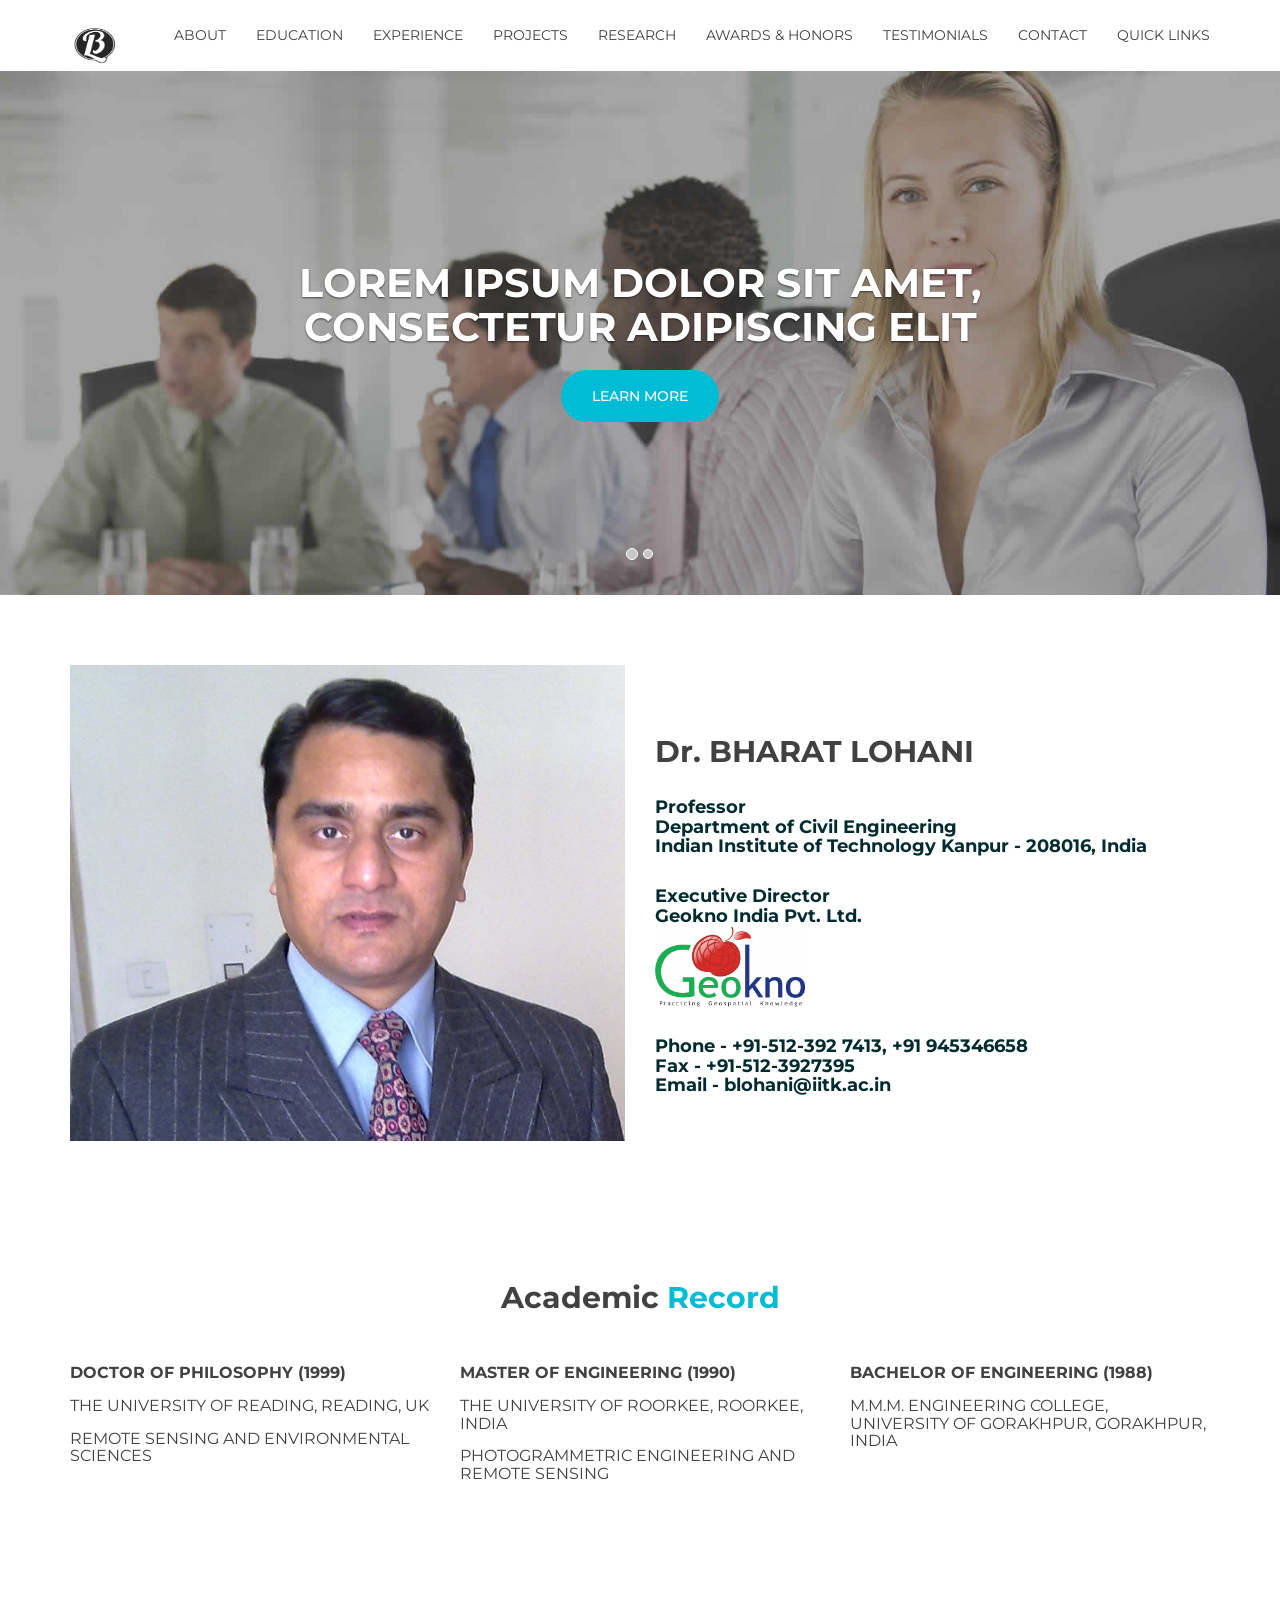
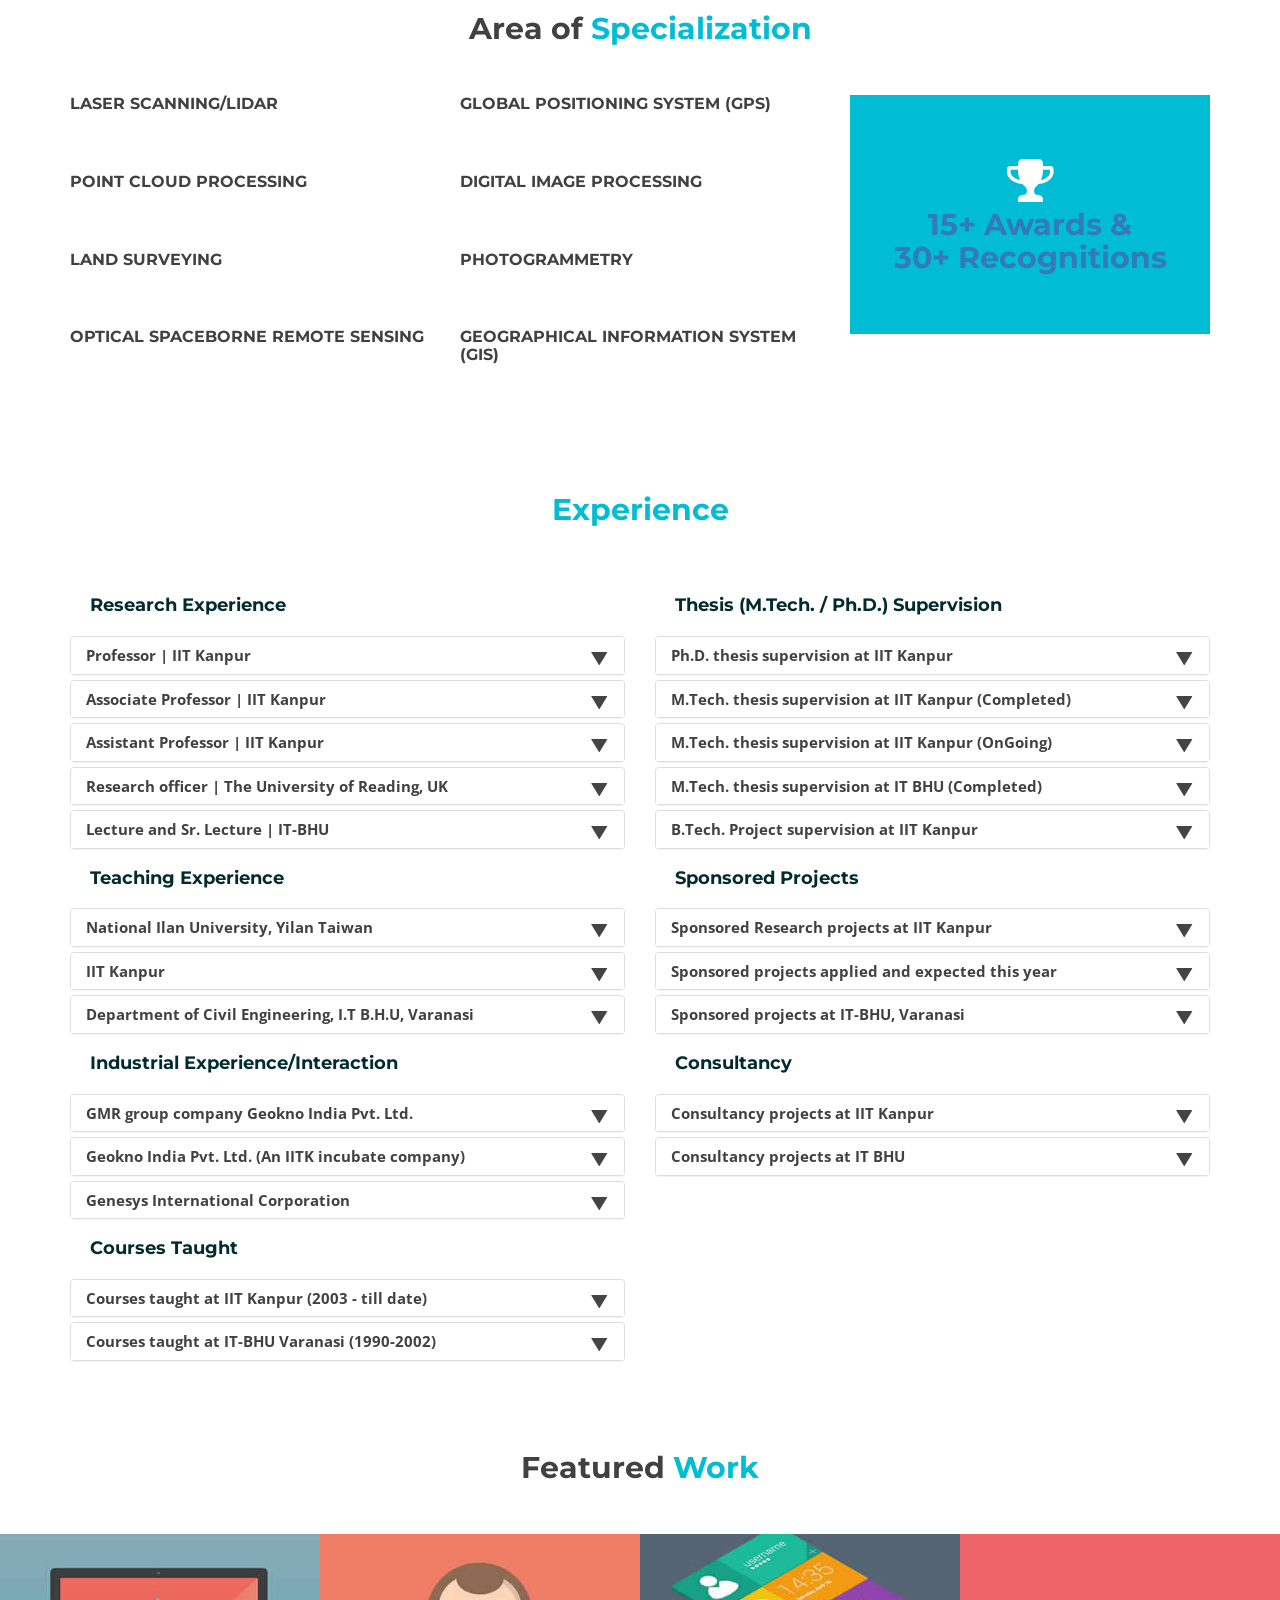
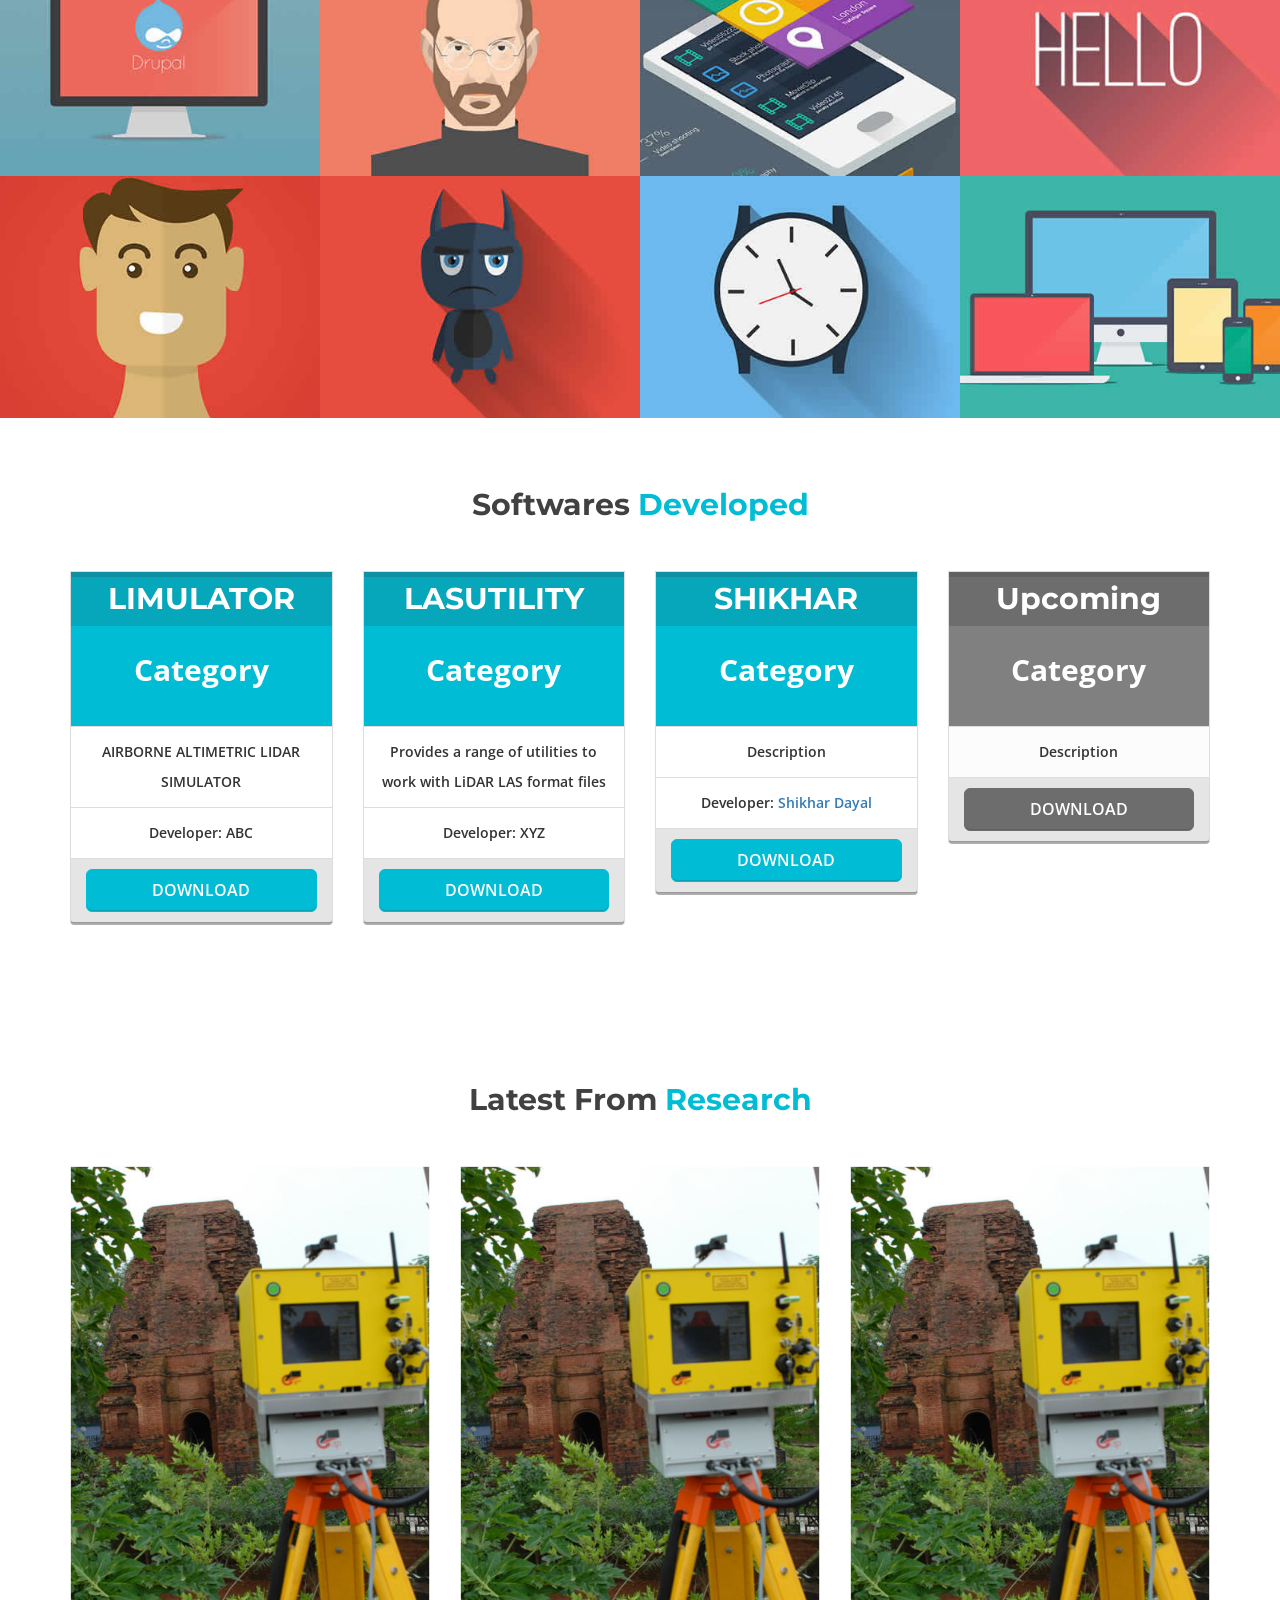
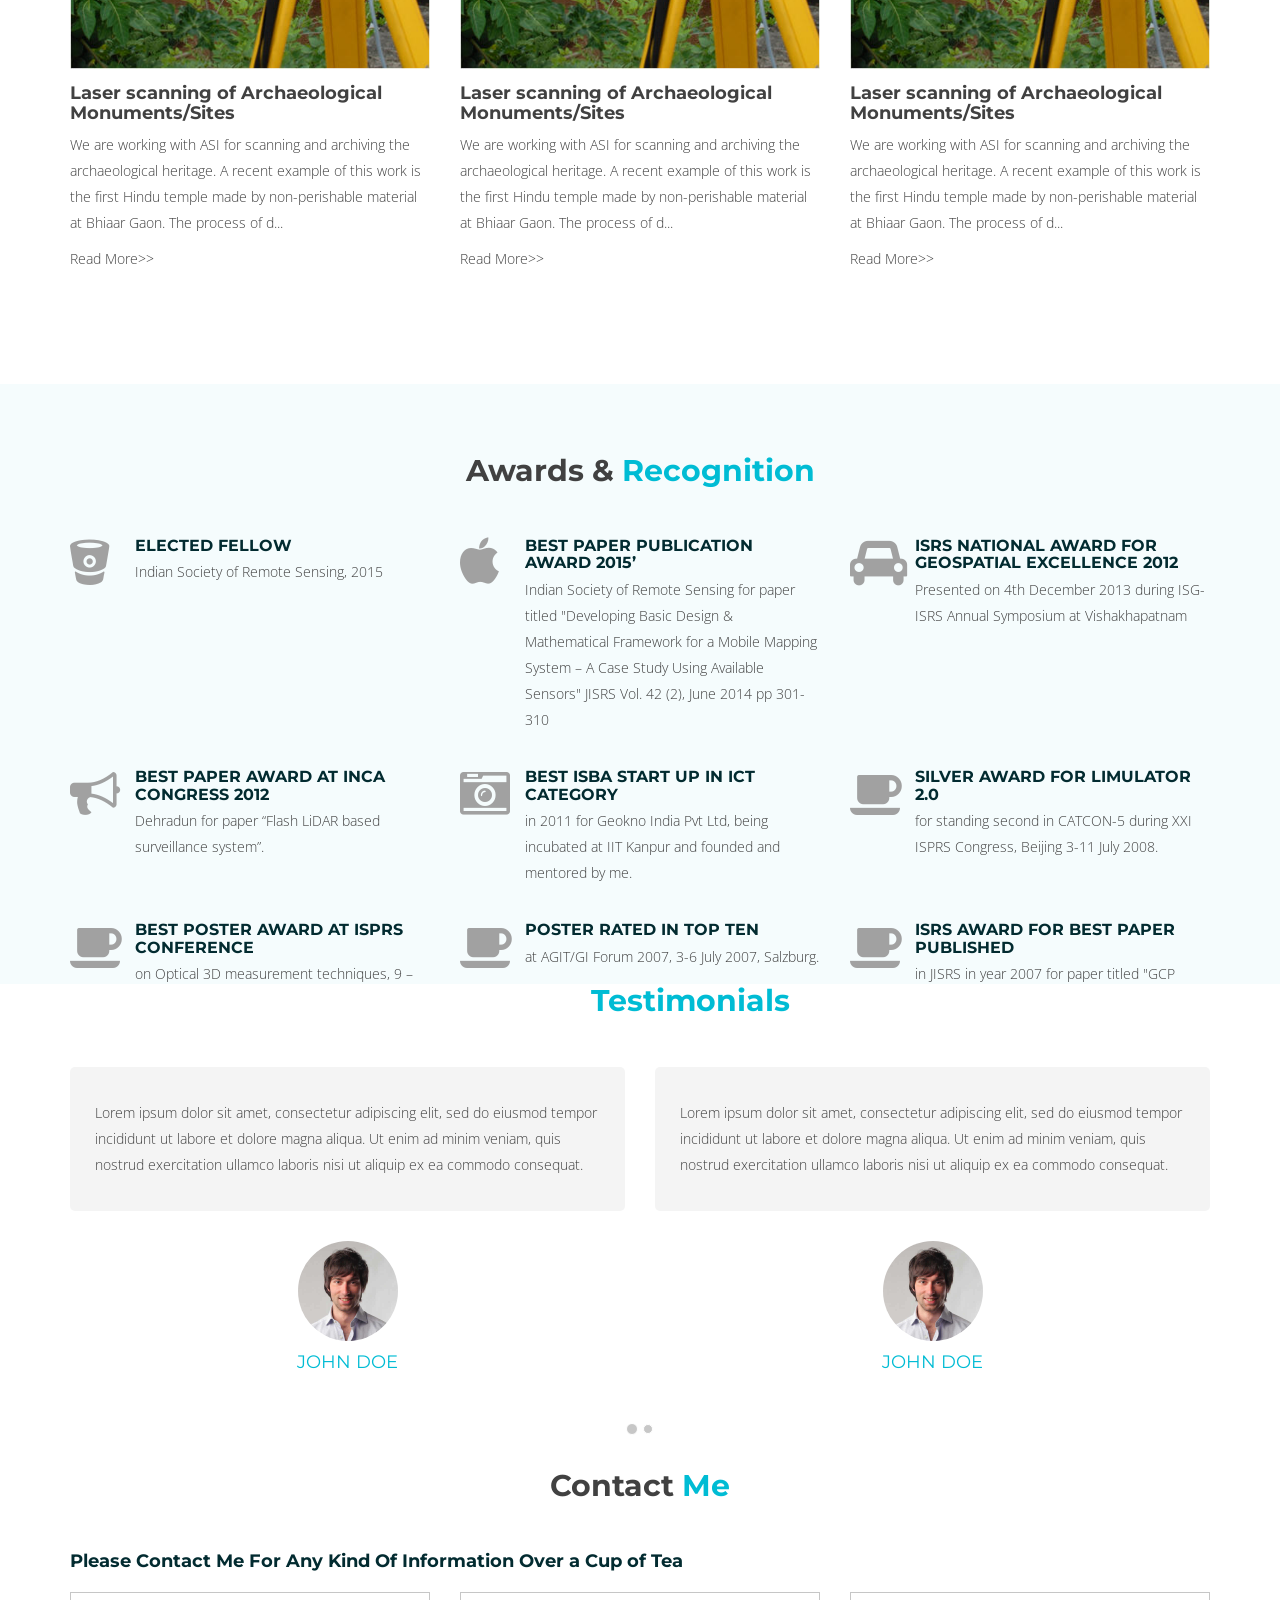
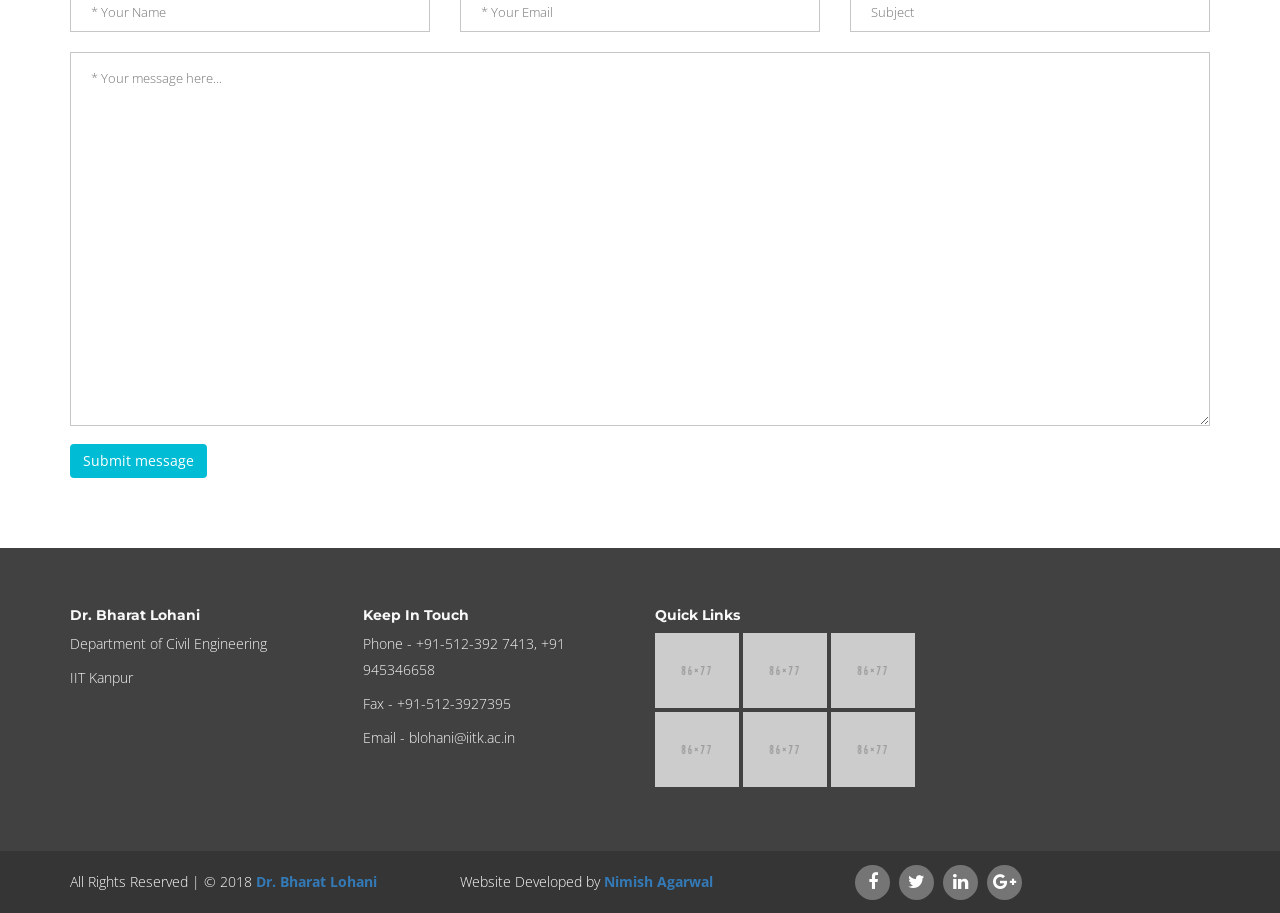
==== home.html @ 9eabd623 "changed to php app for entry purposes" ====
<!doctype html>
<html class="no-js" lang="">
    <head>
        <meta charset="utf-8">
        <meta http-equiv="x-ua-compatible" content="ie=edge">
        <title>Bharat Lohani</title>
        <meta name="description" content="">
        <meta name="viewport" content="width=device-width, initial-scale=1">

        <link rel="apple-touch-icon" href="apple-touch-icon.png">
        <!-- Place favicon.ico in the root directory -->
		
		<!-- Font -->
		<link href='https://fonts.googleapis.com/css?family=Open+Sans:400,300,300italic,400italic,600,700,600italic,700italic,800,800italic' rel='stylesheet' type='text/css'>
		<link href='https://fonts.googleapis.com/css?family=Montserrat:400,700' rel='stylesheet' type='text/css'>
		<!-- Font -->
		
		
        <link rel="stylesheet" href="css/normalize.css">
        <link rel="stylesheet" href="css/main.css">
        <link rel="stylesheet" href="css/font-awesome.min.css">
        <link rel="stylesheet" href="css/animate.css">
        <link rel="stylesheet" href="css/bootstrap.min.css">
        <link rel="stylesheet" href="css/style.css">
        <link rel="stylesheet" href="css/responsive.css">
        <script src="js/vendor/modernizr-2.8.3.min.js"></script>
		
		
    </head>
    <body>
        <!--[if lt IE 8]>
            <p class="browserupgrade">You are using an <strong>outdated</strong> browser. Please <a href="http://browsehappy.com/">upgrade your browser</a> to improve your experience.</p>
        <![endif]-->
		
		<!-- Header Start -->
		<header id="home">
			
			<!-- Main Menu Start -->
			<div class="main-menu">
				<div class="navbar-wrapper">
					<div class="navbar navbar-inverse navbar-fixed-top" role="navigation">
						<div class="container">
							<div class="navbar-header">
								<button type="button" class="navbar-toggle" data-toggle="collapse" data-target=".navbar-collapse">
									<span class="sr-only">Toggle Navigation</span>
									<span class="icon-bar"></span>
									<span class="icon-bar"></span>
									<span class="icon-bar"></span>
								</button>
								<a href="#home" class="navbar-brand"><img src="img/photo.png" alt="Logo" style="width: 50px; height: 50px; padding-bottom: 10px;"/></a>	
							</div>
							
							<div class="navbar-collapse collapse">
								<ul class="nav navbar-nav navbar-right">
									<!-- <li><a href="#home">Home</a></li> -->
									<li><a href="#about">About</a></li>
									<li><a href="#education">Education</a></li>
									<li><a href="#experience">Experience</a></li>
									<li><a href="#project">Projects</a></li>
									<li><a href="#research">Research</a></li>
									<li><a href="#features">Awards & Honors</a></li>
									<li><a href="#testimonials">Testimonials</a></li>
									<li><a href="#contact">Contact</a></li>
									<li><a href="#links">Quick Links</a></li>
								</ul>
							</div>
							
						</div>
					</div>
				</div>
			</div>
			<!-- Main Menu End -->
			
			<!-- GENERALISED SLIDER CODE -->
			<!-- Sider Start -->
			<!-- <div class="slider">
				<div id="fawesome-carousel" class="carousel slide" data-ride="carousel">
					<ol class="carousel-indicators indicatior2">
						<li data-target="#fawesome-carousel" data-slide-to="0" class="active"></li>
						<li data-target="#fawesome-carousel" data-slide-to="1"></li>
					</ol>
					
					<div class="carousel-inner" role="listbox">

						<div class="item active">
							
						</div>	

						<div class="item">
							
						</div>	

					</div>
				</div>
			</div> -->
			<!-- Sider End -->

			<!-- Sider Start -->
			<div class="slider">
				<div id="fawesome-carousel" class="carousel slide" data-ride="carousel">
					<ol class="carousel-indicators indicatior2">
						<li data-target="#fawesome-carousel" data-slide-to="0" class="active"></li>
						<li data-target="#fawesome-carousel" data-slide-to="1"></li>
					</ol>
				 
					<div class="carousel-inner" role="listbox">
						<div class="item active">
							<img src="img/slider1.jpg" alt="Sider Big Image">
							<div class="carousel-caption">
								<h1 class="wow fadeInLeft">Lorem ipsum dolor sit amet, consectetur adipiscing elit</h1>
								<div class="slider-btn wow fadeIn">
									<a href="#" class="btn btn-learn">Learn More</a>
								</div>
							</div>
						</div>
						<div class="item">
							<img src="img/slider2.jpg" alt="Sider Big Image">
							<div class="carousel-caption">
								<h1 class="wow fadeInLeft">Lorem ipsum dolor sit amet, consectetur adipiscing elit</h1>
								<div class="slider-btn wow fadeIn">
									<a href="#" class="btn btn-learn">Learn More</a>
								</div>
							</div>
						</div>
					</div>
				</div>
			</div>
			<!-- Sider End -->
		</header>
		<!-- Header End -->
		
		
		<!-- About Section -->
		<section id="about" class="site-padding">
			<div class="container">
				<div class="row">
					<div class="col-sm-6">
						<div class="about-image wow fadeInLeft">
							<img src="img/blohani.jpg" alt="About Image" />
						</div>
					</div>
					<div class="col-sm-6">
						<div class="about-text wow fadeInRight">
							<h3>Dr. BHARAT LOHANI</h3>
							<br>
							<h4>Professor</h4>
							<h4>Department of Civil Engineering</h4> 
							<h4>Indian Institute of Technology Kanpur - 208016, India</h4>
							<br>
							<h4>Executive Director</h4>
							<h4>Geokno India Pvt. Ltd.</h4>
							<a href="http://www.geokno.com/" target="_blank">
								<img src="img/geokno.png" width="150px" height="80px">
							</a>
							<br><br>
							<h4>Phone - +91-512-392 7413, +91 945346658</h4>
							<h4>Fax - +91-512-3927395</h4>
							<h4>Email - blohani@iitk.ac.in</h4>
						</div>
					</div>
				</div>
			</div>
		</section>
		<!-- About Section -->
		
		<!-- EDUCATION SECTION -->
			<!-- Academic Education -->
			<section id="education" class="protfolio-padding">
				<div class="container">
					<div class="row">
						<div class="col-sm-12">
							<div class="title">
								<h3> Academic <span> Record </span></h3>
							</div>
						</div>
					</div>
				</div>
				
				<div class="container">
					<div class="row">
						<div class="col-sm-4">
							<div class="progress-bar-custom wow fadeInLeft">
								<h5><strong>Doctor of Philosophy (1999)</strong></h5>
								<h5>The University of Reading, Reading, UK</h5>
								<h5>Remote Sensing and Environmental Sciences</h5>
							</div>
						</div>

						<div class="col-sm-4">	
							<div class="progress-bar-custom wow fadeInLeft">
								<h5><strong>Master of Engineering (1990)</strong></h5>
								<h5>The University of Roorkee, Roorkee, India</h5>
								<h5>Photogrammetric Engineering and Remote Sensing</h5>
							</div>
						</div>

						<div class="col-sm-4">	
							<div class="progress-bar-custom wow fadeInLeft">
									<h5><strong>Bachelor of Engineering (1988)</strong></h5>
									<h5>M.M.M. Engineering College, University of Gorakhpur, Gorakhpur, India</h5>
							</div>
							
						</div>
						
					</div>
				</div>
				

			</section>

			<!-- Area of Specialisation -->
			<section id="" class="site-padding">
			
				<div class="container">
					<div class="row">
						<div class="col-sm-12">
							<div class="title">
								<h3>Area of <span>Specialization</span></h3>
							</div>
						</div>
					</div>
				</div>
				
				<div class="container">
					<div class="row">
						<div class="col-sm-4">
							<div class="progress-bar-custom wow fadeInLeft">
								<h5><strong>Laser Scanning/LiDAR</strong></h5>
							</div>
							
							<div class="progress-bar-custom wow fadeInLeft">
								<h5><strong>Point cloud processing</strong></h5>
							</div>

							<div class="progress-bar-custom wow fadeInLeft">
								<h5><strong>Land Surveying</strong></h5>
							</div>

							<div class="progress-bar-custom wow fadeInLeft">
								<h5><strong>Optical spaceborne Remote Sensing</strong></h5>
							</div>
							
						</div>
						
						<div class="col-sm-4">
							
							<div class="progress-bar-custom wow fadeInLeft">
								<h5><strong>Global Positioning System (GPS)</strong></h5>
							</div>
							
							<div class="progress-bar-custom wow fadeInLeft">
								<h5><strong>Digital Image Processing</strong></h5>
							</div>

							<div class="progress-bar-custom wow fadeInLeft">
								<h5><strong>Photogrammetry</strong></h5>
							</div>

							<div class="progress-bar-custom wow fadeInLeft">
								<h5><strong>Geographical Information System (GIS)</strong></h5>
							</div>
							
						</div>
						
						<div class="col-sm-4">
							<div class="award-win wow fadeInRight">
								<a href="#features">
									<div class="trophy">
										<i class="fa fa-trophy"></i>
									</div>
									<h3>15+ Awards &<br/>30+ Recognitions</h3>
								</a>
							</div>
						</div>
					</div>
				</div>
			</section>
		<!-- EDUCATION SECTION -->

		<!--EXPERIENCE-->
		<section id="experience">

			<div class="container">
				<div class="row">
					<div class="col-sm-12">
						<div class="title">
							<h3><span>Experience</span></h3>
						</div>
					</div>
				</div>
			</div>
			
			
			<div class="container">
				<div class="row">
					<div class="col-md-6">
						<div class="panel-group" id="accordion">
							<div class="faqHeader"><h4>Research Experience</h4></div>
							
							<div class="panel panel-default">
								<div class="panel-heading">
									<h4 class="panel-title">
										<a class="accordion-toggle collapsed" data-toggle="collapse" data-parent="#accordion" href="#collapseOne">
											<strong>Professor | IIT Kanpur</strong></strong>
										</a>
									</h4>
								</div>
								<div id="collapseOne" class="panel-collapse collapse">
									<div class="panel-body">
										<strong>Research Areas:-</strong><br>
										- 3D laser imaging and LCS measurement<br>
										- Technology for motion correction and error analysis in laser scanning<br>
										- Propagation modelling using high resolution LiDAR data (flood, sound, GPS signal)<br>
										- As built mapping using terrestrial laser scanning of complex structures<br>
										- Development of LiDAR simulator-airborne and spaceborne<br>
										- GIS for optimized land consolidation<br>
										- Landmark based next level of navigation under GIS environment 
									</div>
								</div>
							</div>
							
							<div class="panel panel-default">
								<div class="panel-heading">
									<h4 class="panel-title">
										<a class="accordion-toggle collapsed" data-toggle="collapse" data-parent="#accordion" href="#collapseTen">
											<strong>Associate Professor | IIT Kanpur</strong>
										</a>
									</h4>
								</div>
								<div id="collapseTen" class="panel-collapse collapse">
									<div class="panel-body">
											<strong>Research Areas:-</strong><br>
											- 3D laser imaging and LCS measurement<br>
											- Technology for motion correction and error analysis in laser scanning<br>
											- Propagation modelling using high resolution LiDAR data (flood, sound, GPS signal)<br>
											- As built mapping using terrestrial laser scanning of complex structures<br>
											- Development of LiDAR simulator-airborne and spaceborne<br>
											- GIS for optimized land consolidation<br>
											- Landmark based next level of navigation under GIS environment 
									</div>
								</div>
							</div>
							

							<div class="panel panel-default">
								<div class="panel-heading">
									<h4 class="panel-title">
										<a class="accordion-toggle collapsed" data-toggle="collapse" data-parent="#accordion" href="#collapseEleven">
											<strong>Assistant Professor | IIT Kanpur</strong>
										</a>
									</h4>
								</div>
								<div id="collapseEleven" class="panel-collapse collapse">
									<div class="panel-body">
											<strong>Research Areas</strong>
											- Information (buildings / tidal channels) extraction from airborne altimetric LiDAR data<br>
											- Development of an airborne altimetric LiDAR simulator<br>
											- Development of return waveform and point cloud simulators for LLRI instrument onboard Chandrayan-1 <br>
											- Virtual visualisation of terrain using LiDAR and photographic data<br>
											- Propagation modelling using high resolution LiDAR data (sound and flood)<br>
											- Prediction of accuracy obtainable by GPS in urban environment for LBS applications
									</div>
								</div>
							</div>

							<div class="panel panel-default">
								<div class="panel-heading">
									<h4 class="panel-title">
										<a class="accordion-toggle collapsed" data-toggle="collapse" data-parent="#accordion" href="#collapseTwelve">
											<strong>Research officer | The University of Reading, UK</strong>
										</a>
									</h4>
								</div>
								<div id="collapseTwelve" class="panel-collapse collapse">
									<div class="panel-body">
										Worked on CORILA project which included development of a colour edge detector and further planning of the CORILA project.
									</div>
								</div>
							</div>

							<div class="panel panel-default">
								<div class="panel-heading">
									<h4 class="panel-title">
										<a class="accordion-toggle collapsed" data-toggle="collapse" data-parent="#accordion" href="#collapseEleven">
											<strong>Lecture and Sr. Lecture | IT-BHU</strong>
										</a>
									</h4>
								</div>
								<div id="collapseEleven" class="panel-collapse collapse">
									<div class="panel-body">
											<strong>Research Area</strong>
											DEM and Image Processing 
									</div>
								</div>
							</div>


							<div class="faqHeader"><h4>Teaching Experience</h4></div>
							
							<div class="panel panel-default">
								<div class="panel-heading">
									<h4 class="panel-title">
										<a class="accordion-toggle collapsed" data-toggle="collapse" data-parent="#accordion" href="#collapseTwo">
											<strong>National Ilan University, Yilan Taiwan</strong>
										</a>
									</h4>
								</div>
								<div id="collapseTwo" class="panel-collapse collapse">
									<div class="panel-body">
										<strong>Teaching Area</strong><br>
										- Surveying<br>
										- LiDAR Technology<br>
										- Photogrammetry<br>
										- Remote Sensing<br>
										- Thesis writing and presentation 
									</div>
								</div>
							</div>
							<div class="panel panel-default">
								<div class="panel-heading">
									<h4 class="panel-title">
										<a class="accordion-toggle collapsed" data-toggle="collapse" data-parent="#accordion" href="#collapseThree">
											<strong>IIT Kanpur</strong>
										</a>
									</h4>
								</div>
								<div id="collapseThree" class="panel-collapse collapse">
									<div class="panel-body">
											<strong>Teaching Area</strong><br>
											- Surveying, <br>
											- Remote Sensing,<br> 
											- LiDAR/ laser scanning<br>
											- Point cloud processing techniques, <br>
											- GIS, <br>
											- Image Processing, <br>
											- Computational methods,<br>  
											- Engineering Graphics, <br>
											- Laser Technology 											
									</div>
								</div>
							</div>
							<div class="panel panel-default">
								<div class="panel-heading">
									<h4 class="panel-title">
										<a class="accordion-toggle collapsed" data-toggle="collapse" data-parent="#accordion" href="#collapseFive">
											<strong>Department of Civil Engineering, I.T B.H.U, Varanasi</strong>
										</a>
									</h4>
								</div>
								<div id="collapseFive" class="panel-collapse collapse">
									<div class="panel-body">
											<strong>Teaching Area</strong><br>
											- Surveying, <br>
											- Photogrammetry,<br> 
											- Remote Sensing, <br>
											- GIS, <br>
											- GPS, <br>
											- other Civil Engineering Subjects											
										<br />
									</div>
								</div>
							</div>

							<div class="faqHeader"><h4>Industrial Experience/Interaction</h4></div>
							
							<div class="panel panel-default">
								<div class="panel-heading">
									<h4 class="panel-title">
										<a class="accordion-toggle collapsed" data-toggle="collapse" data-parent="#accordion" href="#collapsedSix">
											<strong>GMR group company Geokno India Pvt. Ltd. </strong>
										</a>
									</h4>
								</div>
								<div id="collapsedSix" class="panel-collapse collapse">
									<div class="panel-body">
										<strong>Director</strong><br>
										Attending Board meetings and providing vision for further growth of company. 
									</div>
								</div>
							</div>
							<div class="panel panel-default">
								<div class="panel-heading">
									<h4 class="panel-title">
										<a class="accordion-toggle collapsed" data-toggle="collapse" data-parent="#accordion" href="#collapsedSeven">
											<strong>Geokno India Pvt. Ltd. (An IITK incubate company)</strong>
										</a>
									</h4>
								</div>
								<div id="collapsedSeven" class="panel-collapse collapse">
									<div class="panel-body">
											<strong>Chairman</strong><br>
											- This company was founded by me along with others, under the <strong>Faculty Entrepreneurship Policy of IIT Kanpur.</strong>
											The company developed knowledge products and services in the domain of Geospatial Technology, especially Laser Scanning.<br>
											- In view of the innovative developments by company and the social impact made it was awarded the <strong>“Best Start up company in ICT in 2011” by ISBA.</strong>  <br>
											- My work involved guiding the vision of company, providing technical knowhow and supervising projects. <br>
											- Developed <strong> 4 products</strong> and <strong>completed 18 projects.</strong><br>
											- Company successfully graduated in May 2012 with majority equity acquisition by GMR. 										
									</div>
								</div>
							</div>
							<div class="panel panel-default">
								<div class="panel-heading">
									<h4 class="panel-title">
										<a class="accordion-toggle collapsed" data-toggle="collapse" data-parent="#accordion" href="#collapsedEight">
											<strong>Genesys International Corporation</strong>
										</a>
									</h4>
								</div>
								<div id="collapsedEight" class="panel-collapse collapse">
									<div class="panel-body">
										Advisory services to for laser mobile system.
									</div>
								</div>
							</div>
							

							<div class="faqHeader"><h4>Courses Taught</h4></div>
							
							<div class="panel panel-default">
								<div class="panel-heading">
									<h4 class="panel-title">
										<a class="accordion-toggle collapsed" data-toggle="collapse" data-parent="#accordion" href="#collapseFour">
											<strong>Courses taught at IIT Kanpur (2003 - till date)</strong>
										</a>
									</h4>
								</div>
								<div id="collapseFour" class="panel-collapse collapse">
									<div class="panel-body">
										- CE-432A Geographical Information System<br>
										- CE-371  Geoinformatics <br>
										- More to be added...
									</div>
								</div>
							</div>
							
							<div class="panel panel-default">
								<div class="panel-heading">
									<h4 class="panel-title">
										<a class="accordion-toggle collapsed" data-toggle="collapse" data-parent="#accordion" href="#collapseSeven">
											<strong>Courses taught at IT-BHU Varanasi (1990-2002)</strong>
										</a>
									</h4>
								</div>
								<div id="collapseSeven" class="panel-collapse collapse">
									<div class="panel-body">
										- CE-223  Surveying I  <br>
										- CE-261  Surveying Practice I <br>
										- More to be Added...
									</div>
								</div>
							</div>
							
							
						</div>
					</div>
					
					
					<div class="col-md-6">
						<div class="panel-group" id="accordion">
							<div class="faqHeader"><h4>Thesis (M.Tech. / Ph.D.) Supervision</h4></div>
							
							<div class="panel panel-default">
								<div class="panel-heading">
									<h4 class="panel-title">
										<a class="accordion-toggle collapsed" data-toggle="collapse" data-parent="#accordion" href="#collapseNew">
											<strong>Ph.D. thesis supervision at IIT Kanpur</strong>	
										</a>
									</h4>
								</div>
								<div id="collapseNew" class="panel-collapse collapse">
									<div class="panel-body">
											- 3D laser imaging and LCS measurement<br>
											- Technology for motion correction and error analysis in laser scanning<br>
											- Propagation modelling using high resolution LiDAR data (flood, sound, GPS signal)<br>
											- As built mapping using terrestrial laser scanning of complex structures<br>
											- Development of LiDAR simulator-airborne and spaceborne<br>
											- GIS for optimized land consolidation<br>
											- Landmark based next level of navigation under GIS environment 
									</div>
								</div>
							</div>
							
							<div class="panel panel-default">
								<div class="panel-heading">
									<h4 class="panel-title">
										<a class="accordion-toggle collapsed" data-toggle="collapse" data-parent="#accordion" href="#collapseNewOne">
											<strong>M.Tech. thesis supervision at IIT Kanpur (Completed)</strong>
										</a>
									</h4>
								</div>
								<div id="collapseNewOne" class="panel-collapse collapse">
									<div class="panel-body">
											- 3D laser imaging and LCS measurement<br>
											- Technology for motion correction and error analysis in laser scanning<br>
											- Propagation modelling using high resolution LiDAR data (flood, sound, GPS signal)<br>
											- As built mapping using terrestrial laser scanning of complex structures<br>
											- Development of LiDAR simulator-airborne and spaceborne<br>
											- GIS for optimized land consolidation<br>
											- Landmark based next level of navigation under GIS environment 
									</div>
								</div>
							</div>
							
							<div class="panel panel-default">
								<div class="panel-heading">
									<h4 class="panel-title">
										<a class="accordion-toggle collapsed" data-toggle="collapse" data-parent="#accordion" href="#collapsedOne">
											<strong>M.Tech. thesis supervision at IIT Kanpur (OnGoing)</strong>
										</a>
									</h4>
								</div>
								<div id="collapsedOne" class="panel-collapse collapse">
									<div class="panel-body">
											- 3D laser imaging and LCS measurement<br>
											- Technology for motion correction and error analysis in laser scanning<br>
											- Propagation modelling using high resolution LiDAR data (flood, sound, GPS signal)<br>
											- As built mapping using terrestrial laser scanning of complex structures<br>
											- Development of LiDAR simulator-airborne and spaceborne<br>
											- GIS for optimized land consolidation<br>
											- Landmark based next level of navigation under GIS environment 
									</div>
								</div>
							</div>

							<div class="panel panel-default">
								<div class="panel-heading">
									<h4 class="panel-title">
										<a class="accordion-toggle collapsed" data-toggle="collapse" data-parent="#accordion" href="#collapsedTwo">
											<strong>M.Tech. thesis supervision at IT BHU (Completed)</strong>
										</a>
									</h4>
								</div>
								<div id="collapsedTwo" class="panel-collapse collapse">
									<div class="panel-body">
											- 3D laser imaging and LCS measurement<br>
											- Technology for motion correction and error analysis in laser scanning<br>
											- Propagation modelling using high resolution LiDAR data (flood, sound, GPS signal)<br>
											- As built mapping using terrestrial laser scanning of complex structures<br>
											- Development of LiDAR simulator-airborne and spaceborne<br>
											- GIS for optimized land consolidation<br>
											- Landmark based next level of navigation under GIS environment 
									</div>
								</div>
							</div>

							<div class="panel panel-default">
								<div class="panel-heading">
									<h4 class="panel-title">
										<a class="accordion-toggle collapsed" data-toggle="collapse" data-parent="#accordion" href="#collapsedThree">
											<strong>B.Tech. Project supervision at IIT Kanpur</strong>
										</a>
									</h4>
								</div>
								<div id="collapsedThree" class="panel-collapse collapse">
									<div class="panel-body">
											- 3D laser imaging and LCS measurement<br>
											- Technology for motion correction and error analysis in laser scanning<br>
											- Propagation modelling using high resolution LiDAR data (flood, sound, GPS signal)<br>
											- As built mapping using terrestrial laser scanning of complex structures<br>
											- Development of LiDAR simulator-airborne and spaceborne<br>
											- GIS for optimized land consolidation<br>
											- Landmark based next level of navigation under GIS environment 
									</div>
								</div>
							</div>
	

							<div class="faqHeader"><h4>Sponsored Projects</h4></div>
							
							<div class="panel panel-default">
								<div class="panel-heading">
									<h4 class="panel-title">
										<a class="accordion-toggle collapsed" data-toggle="collapse" data-parent="#accordion" href="#collapseNewTwo">
											<strong>Sponsored Research projects at IIT Kanpur </strong>
										</a>
									</h4>
								</div>
								<div id="collapseNewTwo" class="panel-collapse collapse">
									<div class="panel-body">
											- 3D laser imaging and LCS measurement<br>
											- Technology for motion correction and error analysis in laser scanning<br>
											- Propagation modelling using high resolution LiDAR data (flood, sound, GPS signal)<br>
											- As built mapping using terrestrial laser scanning of complex structures<br>
											- Development of LiDAR simulator-airborne and spaceborne<br>
											- GIS for optimized land consolidation<br>
											- Landmark based next level of navigation under GIS environment
									</div>
								</div>
							</div>
							<div class="panel panel-default">
								<div class="panel-heading">
									<h4 class="panel-title">
										<a class="accordion-toggle collapsed" data-toggle="collapse" data-parent="#accordion" href="#collapseNewThree">
											<strong>Sponsored projects applied and expected this year</strong>
										</a>
									</h4>
								</div>
								<div id="collapseNewThree" class="panel-collapse collapse">
									<div class="panel-body">
											- 3D laser imaging and LCS measurement<br>
											- Technology for motion correction and error analysis in laser scanning<br>
											- Propagation modelling using high resolution LiDAR data (flood, sound, GPS signal)<br>
											- As built mapping using terrestrial laser scanning of complex structures<br>
											- Development of LiDAR simulator-airborne and spaceborne<br>
											- GIS for optimized land consolidation<br>
											- Landmark based next level of navigation under GIS environment
									</div>
								</div>
							</div>

							<div class="panel panel-default">
								<div class="panel-heading">
									<h4 class="panel-title">
										<a class="accordion-toggle collapsed" data-toggle="collapse" data-parent="#accordion" href="#collapsedFour">
											<strong>Sponsored projects at IT-BHU, Varanasi</strong>
										</a>
									</h4>
								</div>
								<div id="collapsedFour" class="panel-collapse collapse">
									<div class="panel-body">
											- 3D laser imaging and LCS measurement<br>
											- Technology for motion correction and error analysis in laser scanning<br>
											- Propagation modelling using high resolution LiDAR data (flood, sound, GPS signal)<br>
											- As built mapping using terrestrial laser scanning of complex structures<br>
											- Development of LiDAR simulator-airborne and spaceborne<br>
											- GIS for optimized land consolidation<br>
											- Landmark based next level of navigation under GIS environment
									</div>
								</div>
							</div>
							
							

							<div class="faqHeader"><h4>Consultancy</h4></div>
							
							<div class="panel panel-default">
								<div class="panel-heading">
									<h4 class="panel-title">
										<a class="accordion-toggle collapsed" data-toggle="collapse" data-parent="#accordion" href="#collapseNewFour">
											<strong>Consultancy projects at IIT Kanpur</strong>
										</a>
									</h4>
								</div>
								<div id="collapseNewFour" class="panel-collapse collapse">
									<div class="panel-body">
											- 3D laser imaging and LCS measurement<br>
											- Technology for motion correction and error analysis in laser scanning<br>
											- Propagation modelling using high resolution LiDAR data (flood, sound, GPS signal)<br>
											- As built mapping using terrestrial laser scanning of complex structures<br>
											- Development of LiDAR simulator-airborne and spaceborne<br>
											- GIS for optimized land consolidation<br>
											- Landmark based next level of navigation under GIS environment
									</div>
								</div>
							</div>

							<div class="panel panel-default">
								<div class="panel-heading">
									<h4 class="panel-title">
										<a class="accordion-toggle collapsed" data-toggle="collapse" data-parent="#accordion" href="#collapsedFive">
											<strong>Consultancy projects at IT BHU</strong>
										</a>
									</h4>
								</div>
								<div id="collapsedFive" class="panel-collapse collapse">
									<div class="panel-body">
											- 3D laser imaging and LCS measurement<br>
											- Technology for motion correction and error analysis in laser scanning<br>
											- Propagation modelling using high resolution LiDAR data (flood, sound, GPS signal)<br>
											- As built mapping using terrestrial laser scanning of complex structures<br>
											- Development of LiDAR simulator-airborne and spaceborne<br>
											- GIS for optimized land consolidation<br>
											- Landmark based next level of navigation under GIS environment
									</div>
								</div>
							</div>
							
						</div>
					</div>
					
				</div>
			</div>
		</section>
		<!--EXPERIENCE-->

		<!-- PROJECTS -->
		<section id="project" class="protfolio-padding">
			<div class="container">
				<div class="row">
					<div class="col-sm-12">
						<div class="title">
							<h3>Featured <span>Work</span></h3>
						</div>
					</div>
				</div>
			</div>
			
			<div class="featured-list">
				<div id="grid" class="clearfix">
					
					<div class="thumb">
						<a href="#">
							<img src="img/protfolio1.jpg" alt="Feature Image" />
						</a>
						
						<div class="thumb-rollover">
							<div class="project-title">
								<h4>Project Title</h4>
								<h5>Category: Web Design</h5>
							</div>
						</div>
						
					</div>
					
					<div class="thumb">
						<a href="#">
							<img src="img/protfolio2.jpg" alt="Feature Image" />
						</a>
						<div class="thumb-rollover">
							<div class="project-title">
								<h4>Project Title</h4>
								<h5>Category: Web Design</h5>
							</div>
						</div>
					</div>
					
					<div class="thumb">
						<a href="#">
							<img src="img/protfolio3.jpg" alt="Feature Image" />
						</a>
						
						<div class="thumb-rollover">
							<div class="project-title">
								<h4>Project Title</h4>
								<h5>Category: Web Design</h5>
							</div>
						</div>
					</div>
					
					<div class="thumb">
						<a href="#">
							<img src="img/protfolio4.jpg" alt="Feature Image" />
						</a>
						
						<div class="thumb-rollover">
							<div class="project-title">
								<h4>Project Title</h4>
								<h5>Category: Web Design</h5>
							</div>
						</div>
					</div>
					
					<div class="thumb">
						<a href="#">
							<img src="img/protfolio5.jpg" alt="Feature Image" />
						</a>
						
						<div class="thumb-rollover">
							<div class="project-title">
								<h4>Project Title</h4>
								<h5>Category: Web Design</h5>
							</div>
						</div>
					</div>
					
					<div class="thumb">
						<a href="#">
							<img src="img/protfolio6.jpg" alt="Feature Image" />
						</a>
						
						<div class="thumb-rollover">
							<div class="project-title">
								<h4>Project Title</h4>
								<h5>Category: Web Design</h5>
							</div>
						</div>
					</div>
					
					<div class="thumb">
						<a href="#">
							<img src="img/protfolio7.jpg" alt="Feature Image" />
						</a>
						
						<div class="thumb-rollover">
							<div class="project-title">
								<h4>Project Title</h4>
								<h5>Category: Web Design</h5>
							</div>
						</div>
					</div>
					
					<div class="thumb">
						<a href="#">
							<img src="img/protfolio8.jpg" alt="Feature Image" />
						</a>
						
						<div class="thumb-rollover">
							<div class="project-title">
								<h4>Project Title</h4>
								<h5>Category: Web Design</h5>
							</div>
						</div>
					</div>
					
					
				</div>
			</div>
			
			
		</section>
		<!-- PROJECTS -->

		<!-- SOFTWARE DOWNLOAD --->
		<section class="pricing" id="pricing">
	
			<div class="container">
				<div class="row">
					<div class="col-sm-12">
						<div class="title">
							<h3>Softwares <span> Developed </span></h3>
						</div>
					</div>
				</div>
			</div>
		
			<div class="container">
				<div class="row">
					<div class="col-xs-12 col-sm-6 col-md-3 col-lg-3">
				
					<!-- PRICE ITEM -->
					<div class="panel price panel-green">
						<div class="panel-heading arrow_box text-center">
						<h3>LIMULATOR</h3>
						</div>
						<div class="panel-body text-center">
							<p class="lead" style="font-size:30px"><strong>Category</strong></p>
						</div>
						<ul class="list-group list-group-flush text-center">
							<li class="list-group-item"><i class="icon-ok text-success"></i> AIRBORNE ALTIMETRIC LIDAR SIMULATOR</li>
							<li class="list-group-item"><i class="icon-ok text-success"></i> Developer: ABC</li>
						</ul>
						<div class="panel-footer">
							<a class="btn btn-lg btn-block btn-success" href="https://home.iitk.ac.in/~blohani/download/Limulator.zip">DOWNLOAD</a>
						</div>
					</div>
					<!-- /PRICE ITEM -->
					
					
					</div>
					
					
				<div class="col-xs-12 col-sm-6 col-md-3 col-lg-3">
				
					<!-- PRICE ITEM -->
					<div class="panel price panel-green">
						<div class="panel-heading arrow_box text-center">
						<h3>LASUTILITY </h3>
						</div>
						<div class="panel-body text-center">
							<p class="lead" style="font-size:30px"><strong>Category</strong></p>
						</div>
						<ul class="list-group list-group-flush text-center">
							<li class="list-group-item"><i class="icon-ok text-success"></i>Provides a range of utilities to work with LiDAR LAS format files</li>
							<li class="list-group-item"><i class="icon-ok text-success"></i> Developer: XYZ</li>
						</ul>
						<div class="panel-footer">
							<a class="btn btn-lg btn-block btn-success" href="#">DOWNLOAD</a>
						</div>
					</div>
					<!-- /PRICE ITEM -->
					
					
				</div>
				
				
				<div class="col-xs-12 col-sm-6 col-md-3 col-lg-3">
				
					<!-- PRICE ITEM -->
					<div class="panel price panel-green">
						<div class="panel-heading arrow_box text-center">
						<h3>SHIKHAR</h3>
						</div>
						<div class="panel-body text-center">
							<p class="lead" style="font-size:30px"><strong>Category</strong></p>
						</div>
						<ul class="list-group list-group-flush text-center">
							<li class="list-group-item"><i class="icon-ok text-success"></i> Description</li>
							<li class="list-group-item"><i class="icon-ok text-success"></i>
								Developer: <a href="https://www.facebook.com/shikhar.dayal.96?jazoest=[base64]" target="_blank">Shikhar Dayal</a>
							</li>
						</ul>
						<div class="panel-footer">
							<a class="btn btn-lg btn-block btn-success" href="#">DOWNLOAD</a>
						</div>
					</div>
					<!-- /PRICE ITEM -->
					
					
				</div>
				
				<div class="col-xs-12 col-sm-6 col-md-3 col-lg-3">
				
					<!-- PRICE ITEM -->
					<div class="panel price panel-grey">
						<div class="panel-heading arrow_box text-center">
						<h3>Upcoming</h3>
						</div>
						<div class="panel-body text-center">
							<p class="lead" style="font-size:30px"><strong>Category</strong></p>
						</div>
						<ul class="list-group list-group-flush text-center">
							<li class="list-group-item"><i class="icon-ok text-success"></i> Description</li>
						</ul>
						<div class="panel-footer">
							<a class="btn btn-lg btn-block btn-primary" href="#">DOWNLOAD</a>
						</div>
					</div>
					<!-- /PRICE ITEM -->
					
					
				</div>
				
				</div>
			</div>
		</section>
		<!-- SOFTWARE DOWNLOAD --->

		<!-- LATEST FROM RESEARCH-->
		<section id="research" class="site-padding">
			<div class="container">
				<div class="row">
					<div class="col-sm-12">
						<div class="title">
							<h3>Latest From <span>Research</span></h3>
						</div>
					</div>
				</div>
				
				<div class="row">
				
					<!-- Single Blog -->
					<div class="col-sm-4">
						<a href="blog.html">
							<div class="single-blog">
								<img src="img/TLS_at_Bhitar.jpg"/>
								<h4><a href="blog.html">Laser scanning of Archaeological Monuments/Sites</a></h4>
								<p class="show-read-more">We are working with ASI for scanning and archiving the archaeological heritage. A recent example of this work is the first Hindu temple made by non-perishable material at Bhiaar Gaon. <a href="http://home.iitk.ac.in/~blohani/TLS_Arch/Bhitar_ppt.pdf">The process of data collection and model generation is briefly shown in the power point presentation</a>.  Currently, the final model is being readied as a shadow-less integrated mesh model.  Image texture is applied to the model using simultaneously taken photographs.  This model will be further improved using high resolution very close range photographs which capture the fine carving details.
									The high resolution 3D model thus generated can facilitate replication of important heritage sites by constructing similar structures in the vicinity or elsewhere.  A visitor can first go to the simulated site before going to actual one.  The simulated site can also be made available through audio-visual approach in immersive environment.  This will reduce exposure of site (in terms of time of exposure and number of visitors) thus helping in conservation of the site. 
									We would like to hear from interested people in this area for sharing the expertise and collaboration. </p>
								<a href="blog.html">Read More>></a>
							</div>
						</a>
					</div>
					<!-- Single Blog -->
					
					<!-- Single Blog -->
					<div class="col-sm-4">
						<a href="blog.html">
							<div class="single-blog">
								<img src="img/TLS_at_Bhitar.jpg"/>
								<h4><a href="blog.html">Laser scanning of Archaeological Monuments/Sites</a></h4>
								<p class="show-read-more">We are working with ASI for scanning and archiving the archaeological heritage. A recent example of this work is the first Hindu temple made by non-perishable material at Bhiaar Gaon. <a href="http://home.iitk.ac.in/~blohani/TLS_Arch/Bhitar_ppt.pdf">The process of data collection and model generation is briefly shown in the power point presentation</a>.  Currently, the final model is being readied as a shadow-less integrated mesh model.  Image texture is applied to the model using simultaneously taken photographs.  This model will be further improved using high resolution very close range photographs which capture the fine carving details.
									The high resolution 3D model thus generated can facilitate replication of important heritage sites by constructing similar structures in the vicinity or elsewhere.  A visitor can first go to the simulated site before going to actual one.  The simulated site can also be made available through audio-visual approach in immersive environment.  This will reduce exposure of site (in terms of time of exposure and number of visitors) thus helping in conservation of the site. 
									We would like to hear from interested people in this area for sharing the expertise and collaboration. </p>
								<a href="blog.html">Read More>></a>
							</div>
						</a>
					</div>
					<!-- Single Blog -->
					
					<!-- Single Blog -->
					<div class="col-sm-4">
						<a href="blog.html">
							<div class="single-blog">
								<img src="img/TLS_at_Bhitar.jpg"/>
								<h4><a href="blog.html">Laser scanning of Archaeological Monuments/Sites</a></h4>
								<p class="show-read-more">We are working with ASI for scanning and archiving the archaeological heritage. A recent example of this work is the first Hindu temple made by non-perishable material at Bhiaar Gaon. <a href="http://home.iitk.ac.in/~blohani/TLS_Arch/Bhitar_ppt.pdf">The process of data collection and model generation is briefly shown in the power point presentation</a>.  Currently, the final model is being readied as a shadow-less integrated mesh model.  Image texture is applied to the model using simultaneously taken photographs.  This model will be further improved using high resolution very close range photographs which capture the fine carving details.
									The high resolution 3D model thus generated can facilitate replication of important heritage sites by constructing similar structures in the vicinity or elsewhere.  A visitor can first go to the simulated site before going to actual one.  The simulated site can also be made available through audio-visual approach in immersive environment.  This will reduce exposure of site (in terms of time of exposure and number of visitors) thus helping in conservation of the site. 
									We would like to hear from interested people in this area for sharing the expertise and collaboration. </p>
								<a href="blog.html">Read More>></a>
							</div>
						</a>
					</div>
					<!-- Single Blog -->
					
					
				</div>
				
			</div>
		</section>
		<!-- LATEST FROM RESEARCH -->

		<!-- AWARDS SECTION -->
		<section id="features" class="site-padding">
		
			<div class="container">
				<div class="row">
					<div class="col-sm-12">
						<div class="title">
							<h3>Awards & <span>Recognition</span></h3>
						</div>
					</div>
				</div>
			</div>
			
			<div class="container">
				<div class="row">
		
					<!-- Single Feature-->
					<div class="col-sm-4">
						<div class="single-feature wow fadeInLeft">
							<div class="row">
								<div class="col-md-2">
									<div class="feature-icon">
										<i class="fa fa-bitbucket"></i>
									</div>
								</div>
								<div class="col-md-10">
									<div class="feature-text">
										<h4>Elected Fellow</h4>
										<p>Indian Society of Remote Sensing, 2015</p>
										<!-- <a href="#">Read More>></a> -->
									</div>
								</div>
							</div>
						</div>
					</div>
					<!-- Single Feature-->
					
					<!-- Single Feature-->
					<div class="col-sm-4">
						<div class="single-feature wow fadeInLeft">
							<div class="row">
								<div class="col-md-2">
									<div class="feature-icon">
										<i class="fa fa-apple "></i>
									</div>
								</div>
								<div class="col-md-10">
									<div class="feature-text">
										<h4>Best Paper Publication Award 2015’</h4>
										<p>Indian Society of Remote Sensing for paper titled "Developing Basic Design & Mathematical Framework for a Mobile Mapping System – A Case Study Using Available Sensors" JISRS Vol. 42 (2), June 2014 pp 301-310</p>
										<!-- <a href="#">Read More>></a> -->
									</div>
								</div>
							</div>
						</div>
					</div>
					<!-- Single Feature-->
					
					<!-- Single Feature-->
					<div class="col-sm-4">
						<div class="single-feature wow fadeInRight">
							<div class="row">
								<div class="col-md-2">
									<div class="feature-icon">
										<i class="fa fa-automobile "></i>
									</div>
								</div>
								<div class="col-md-10">
									<div class="feature-text">
										<h4>ISRS National Award for Geospatial Excellence 2012</h4>
										<p>Presented on 4th December 2013 during ISG-ISRS Annual Symposium at Vishakhapatnam</p>
										<!-- <a href="#">Read More>></a> -->
									</div>
								</div>
							</div>
						</div>
					</div>
					<!-- Single Feature-->
					
				</div>
				
				<div class="row">
				
					<!-- Single Feature-->
					<div class="col-sm-4">
						<div class="single-feature wow fadeInLeft">
							<div class="row">
								<div class="col-md-2">
									<div class="feature-icon">
										<i class="fa fa-bullhorn "></i>
									</div>
								</div>
								<div class="col-md-10">
									<div class="feature-text">
										<h4>Best paper award at INCA Congress 2012</h4>
										<p>Dehradun for paper “Flash LiDAR based surveillance system”.</p>
										<!-- <a href="#">Read More>></a> -->
									</div>
								</div>
							</div>
						</div>
					</div>
					<!-- Single Feature-->
					
					<!-- Single Feature-->
					<div class="col-sm-4">
						<div class="single-feature wow fadeInLeft">
							<div class="row">
								<div class="col-md-2">
									<div class="feature-icon">
										<i class="fa fa-camera-retro"></i>
									</div>
								</div>
								<div class="col-md-10">
									<div class="feature-text">
										<h4>Best ISBA Start up in ICT category</h4>
										<p>in 2011 for Geokno India Pvt Ltd, being incubated at IIT Kanpur and founded and mentored by me.</p>
										<!-- <a href="#">Read More>></a> -->
									</div>
								</div>
							</div>
						</div>
					</div>
					<!-- Single Feature-->
					
					<!-- Single Feature-->
					<div class="col-sm-4">
						<div class="single-feature wow fadeInRight">
							<div class="row">
								<div class="col-md-2">
									<div class="feature-icon">
										<i class="fa fa-coffee "></i>
									</div>
								</div>
								<div class="col-md-10">
									<div class="feature-text">
										<h4>Silver award for Limulator 2.0</h4>
										<p>for standing second in CATCON-5 during XXI ISPRS Congress, Beijing 3-11 July 2008.</p>
										<!-- <a href="#">Read More>></a> -->
									</div>
								</div>
							</div>
						</div>
					</div>
					<!-- Single Feature-->

				</div>

				<div class="row">
					<!-- Single Feature-->
					<div class="col-sm-4">
						<div class="single-feature wow fadeInRight">
							<div class="row">
								<div class="col-md-2">
									<div class="feature-icon">
										<i class="fa fa-coffee "></i>
									</div>
								</div>
								<div class="col-md-10">
									<div class="feature-text">
										<h4>Best Poster Award at ISPRS conference</h4>
										<p>on Optical 3D measurement techniques,  9 – 13 July 2007, ETH Zurich, Switzerland.</p>
										<!-- <a href="#">Read More>></a> -->
									</div>
								</div>
							</div>
						</div>
					</div>
					<!-- Single Feature-->
					
					<!-- Single Feature-->
					<div class="col-sm-4">
						<div class="single-feature wow fadeInRight">
							<div class="row">
								<div class="col-md-2">
									<div class="feature-icon">
										<i class="fa fa-coffee "></i>
									</div>
								</div>
								<div class="col-md-10">
									<div class="feature-text">
										<h4>Poster rated in top TEN</h4>
										<p>at AGIT/GI Forum 2007, 3-6 July 2007, Salzburg.</p>
										<!-- <a href="#">Read More>></a> -->
									</div>
								</div>
							</div>
						</div>
					</div>
					<!-- Single Feature-->

					<!-- Single Feature-->
					<div class="col-sm-4">
						<div class="single-feature wow fadeInRight">
							<div class="row">
								<div class="col-md-2">
									<div class="feature-icon">
										<i class="fa fa-coffee "></i>
									</div>
								</div>
								<div class="col-md-10">
									<div class="feature-text">
										<h4>ISRS Award for best paper published</h4>
										<p>in JISRS in year 2007 for  paper titled "GCP Collection for Corona Satellite Photograps:Issuses and Methodology"  published in JISRS Vol. 34, No. 2, 2006.</p>
										<!-- <a href="#">Read More>></a> -->
									</div>
								</div>
							</div>
						</div>
					</div>
					<!-- Single Feature-->
					
				</div>
				
				<div class="row">

					<!-- Single Feature-->
					<div class="col-sm-4">
						<div class="single-feature wow fadeInRight">
							<div class="row">
								<div class="col-md-2">
									<div class="feature-icon">
										<i class="fa fa-coffee "></i>
									</div>
								</div>
								<div class="col-md-10">
									<div class="feature-text">
										<h4>Best Poster presentation</h4>
										<p>award at Map World Forum 2007 to paper 3D visualization of LiDAR data, Co-authored with Ghosh, S.</p>
										<!-- <a href="#">Read More>></a> -->
									</div>
								</div>
							</div>
						</div>
					</div>
					<!-- Single Feature-->

					<!-- Single Feature-->
					<div class="col-sm-4">
						<div class="single-feature wow fadeInRight">
							<div class="row">
								<div class="col-md-2">
									<div class="feature-icon">
										<i class="fa fa-coffee "></i>
									</div>
								</div>
								<div class="col-md-10">
									<div class="feature-text">
										<h4>Fellow</h4>
										<p>Institution of Surveyors India, 2007</p>
										<!-- <a href="#">Read More>></a> -->
									</div>
								</div>
							</div>
						</div>
					</div>
					<!-- Single Feature-->

					<!-- Single Feature-->
					<div class="col-sm-4">
						<div class="single-feature wow fadeInRight">
							<div class="row">
								<div class="col-md-2">
									<div class="feature-icon">
										<i class="fa fa-coffee "></i>
									</div>
								</div>
								<div class="col-md-10">
									<div class="feature-text">
										<h4>Commonwealth Scholarship</h4>
										<p>Received the Commonwealth Scholarship for pursuing Ph.D. programme in the UK on qualifying through a series of screenings.</p>
										<!-- <a href="#">Read More>></a> -->
									</div>
								</div>
							</div>
						</div>
					</div>
					<!-- Single Feature-->

				</div>

				<div class="row">
					<!-- Single Feature-->
					<div class="col-sm-4">
						<div class="single-feature wow fadeInRight">
							<div class="row">
								<div class="col-md-2">
									<div class="feature-icon">
										<i class="fa fa-coffee "></i>
									</div>
								</div>
								<div class="col-md-10">
									<div class="feature-text">
										<h4>letters of Appreciation</h4>
										<p>Received multiple <strong>letters of appreciation from the Chairman, Senate, IIT Kanpur for extraordinary teaching</strong> on the basis of student feedback for courses CE371, CE671, CE676. </p>
									</div>
								</div>
							</div>
						</div>
					</div>
					<!-- Single Feature-->

					<!-- Single Feature-->
					<div class="col-sm-4">
						<div class="single-feature wow fadeInRight">
							<div class="row">
								<div class="col-md-2">
									<div class="feature-icon">
										<i class="fa fa-coffee "></i>
									</div>
								</div>
								<div class="col-md-10">
									<div class="feature-text">
										<h4>National Scholarship</h4>
										<p>Received the National Scholarship for securing First (Hons.) at High School Examination of U.P. Board.</p>
									</div>
								</div>
							</div>
						</div>
					</div>
					<!-- Single Feature-->

				</div>
			</div>

		</section>
		<!-- AWARDS SECTION -->

		<!-- TESTIMONIALS -->
		<section id="testimonials">
			<div class="container">
				
				<div class="row">
					<div class="col-sm-12">
						<div class="title">
							<h3>Client <span>Testimonials</span></h3>
						</div>
					</div>
				</div>
				
				<div id="fawesome-carousel-two" class="carousel slide" data-ride="carousel">
					<ol class="carousel-indicators">
						<li data-target="#fawesome-carousel-two" data-slide-to="0" class="active"></li>
						<li data-target="#fawesome-carousel-two" data-slide-to="1"></li>
					</ol>
					
					<div class="carousel-inner" role="listbox">
						<!-- Slide -->
						<div class="item active">
							<div class="row">
								<div class="col-sm-6">
									<div class="single-testimonials">
										<div class="text">
											<p>Lorem ipsum dolor sit amet, consectetur adipiscing elit, sed do eiusmod tempor incididunt ut labore et dolore magna aliqua. Ut enim ad minim veniam, quis nostrud exercitation ullamco laboris nisi ut aliquip ex ea commodo consequat.</p>
										</div>
										
										<div class="profile-image">
											<img src="img/client.jpg" alt="Author Image" />
											<h4>John Doe</h4>
											<p>Marketing Manager</p>
										</div>
										
									</div>
								</div>
								
								<div class="col-sm-6">
									<div class="single-testimonials">
										<div class="text">
											<p>Lorem ipsum dolor sit amet, consectetur adipiscing elit, sed do eiusmod tempor incididunt ut labore et dolore magna aliqua. Ut enim ad minim veniam, quis nostrud exercitation ullamco laboris nisi ut aliquip ex ea commodo consequat.</p>
										</div>
										
										<div class="profile-image">
											<img src="img/client.jpg" alt="Author Image" />
											<h4>John Doe</h4>
											<p>Marketing Manager</p>
										</div>
										
									</div>
								</div>
							</div>
						</div>
						<!-- Slide -->
						<!-- Next Slide -->
						<div class="item">
							<div class="row">
								<div class="col-sm-6">
									<div class="single-testimonials">
										<div class="text">
											<p>Lorem ipsum dolor sit amet, consectetur adipiscing elit, sed do eiusmod tempor incididunt ut labore et dolore magna aliqua. Ut enim ad minim veniam, quis nostrud exercitation ullamco laboris nisi ut aliquip ex ea commodo consequat.</p>
										</div>
										
										<div class="profile-image">
											<img src="img/client.jpg" alt="Author Image" />
											<h4>Jason Cheng</h4>
											<p>Marketing Manager</p>
										</div>
										
									</div>
								</div>
								
								<div class="col-sm-6">
									<div class="single-testimonials">
										<div class="text">
											<p>Lorem ipsum dolor sit amet, consectetur adipiscing elit, sed do eiusmod tempor incididunt ut labore et dolore magna aliqua. Ut enim ad minim veniam, quis nostrud exercitation ullamco laboris nisi ut aliquip ex ea commodo consequat.</p>
										</div>
										
										<div class="profile-image">
											<img src="img/client.jpg" alt="Author Image" />
											<h4>Kim Cheng</h4>
											<p>Marketing Manager</p>
										</div>
										
									</div>
								</div>
							</div>
						</div>
						<!-- Next Slide -->
						
					</div>
					
				</div>
				
			</div>
		</section>
		<!-- TESTIMONIALS -->
		
		<!-- CONTACT -->
		<section id="contact">
			<div class="container">
				<div class="row">
					<div class="col-sm-12">
						<div class="title">
							<h3>Contact <span>Me</span></h3>
						</div>
					</div>
				</div>
			</div>
		
			<!-- <div class="map">
				<iframe src="https://www.google.com/maps/embed?pb=!1m14!1m8!1m3!1d14608.272959726353!2d90.38896245!3d23.744945849999997!3m2!1i1024!2i768!4f13.1!4m3!3e1!4m0!4m0!5e0!3m2!1sen!2sbd!4v1465238371126" width="100%" height="600" frameborder="0" style="border:0" allowfullscreen></iframe>
			</div> -->
		
			<div class="contact">
				<div class="container">
					<div class="row">
						<div class="col-sm-12">
							<h4>Please Contact Me For Any Kind Of Information Over a Cup of Tea</strong></h4>
							<form id="contactform" action="" method="post" class="validateform" name="send-contact">
								<div class="row">
									<div class="col-lg-4 field">
										<input type="text" name="name" placeholder="* Your Name" data-rule="maxlen:4" data-msg="Please enter at least 4 chars" />
										<div class="validation">
										</div>
									</div>
									<div class="col-lg-4 field">
										<input type="text" name="email" placeholder="* Your Email" data-rule="email" data-msg="Please enter a valid email" />
										<div class="validation">
										</div>
									</div>
									<div class="col-lg-4 field">
										<input type="text" name="subject" placeholder="Subject" data-rule="maxlen:4" data-msg="Please enter at least 4 chars" />
										<div class="validation">
										</div>
									</div>
									<div class="col-lg-12 margintop10 field">
										<textarea rows="12" name="message" class="input-block-level" placeholder="* Your message here..." data-rule="required" data-msg="Please write something"></textarea>
										<div class="validation">
										</div>
										<p>
											<button class="btn btn-theme margintop10 pull-left" type="submit">Submit message</button>
											
										</p>
									</div>
								</div>
							</form>
						</div>
					</div>
				</div>
			</div>
		</section>		
		<!-- CONTACT -->

		<!-- footer -->
		<footer>
			<section id="links">
				<div class="container">
					<div class="row">
					
						<!-- Single Footer -->
						<div class="col-sm-3">
							<div class="single-footer">
								<div class="footer-logo">
									<h5>Dr. Bharat Lohani</h5>
									<p>Department of Civil Engineering</p>
									<p>IIT Kanpur</p>
								</div>
							</div>
						</div>
						<!-- Single Footer -->
						
						<!-- Single Footer -->
						<div class="col-sm-3">
							<div class="single-footer">
								<h5>Keep In Touch</h5>
								<p>Phone - +91-512-392 7413, +91 945346658 </p>
								<p>Fax - +91-512-3927395</p>
								<p>Email - blohani@iitk.ac.in</p>
							</div>
						</div>
						<!-- Single Footer -->
						
						<!-- Single Footer -->
						<div class="col-sm-3">
							<div class="single-footer">
								<h5 style="margin-bottom: 10px;">Quick Links</h5>
								<ul class="projects">
									<li><img src="img/project.png" alt="Reccent Project" /></li>
									<li><img src="img/project.png" alt="Reccent Project" /></li>
									<li><img src="img/project.png" alt="Reccent Project" /></li>
									<li><img src="img/project.png" alt="Reccent Project" /></li>
									<li><img src="img/project.png" alt="Reccent Project" /></li>
									<li><img src="img/project.png" alt="Reccent Project" /></li>
								</ul>
							</div>
						</div>
						<!-- Single Footer -->
						
					</div>
				</div>
			</section>
		</footer>

		<!-- Copyright -->
			<div class="copyright">
				<div class="container">
					<div class="row">
						<div class="col-sm-4">
							<div class="copy-text">
								<p>All Rights Reserved | © 2018 <strong><a href="">Dr. Bharat Lohani</a></strong></p>
							</div>
						</div>
						<div class="col-sm-4">
							<div class="copy-text">
								<p>Website Developed by <strong><a href="https://www.facebook.com/nimish.52" target="_blank">Nimish Agarwal</a></strong></p>
							</div>
						</div>
						<div class="col-sm-3">
							<div class="social">
								<ul>
									<li><a href="https://www.facebook.com/bharat.lohani" target="_blank"><i class="fa fa-facebook"></i></a></li>
									<li><a href="#" target="_blank"><i class="fa fa-twitter"></i></a></li>
									<li><a href="https://www.linkedin.com/in/bharatlohani/" target="_blank"><i class="fa fa-linkedin"></i></a></li>
									<li><a href="#" target="_blank"><i class="fa fa-google-plus"></i></a></li>
								</ul>
							</div>
						</div>
					</div>
				</div>
			</div>
		<!-- footer -->
		
		
		

        <script src="https://code.jquery.com/jquery-1.12.0.min.js"></script>
        <script>window.jQuery || document.write('<script src="js/vendor/jquery-1.12.0.min.js"><\/script>')</script>
        <script src="js/plugins.js"></script>
        <script src="js/bootstrap.min.js"></script>
        <script src="js/jquery.mousewheel-3.0.6.pack.js"></script>
        <script src="js/paralax.js"></script>
        <script src="js/jquery.smooth-scroll.js"></script>
        <script src="js/jquery.sticky.js"></script>
        <script src="js/wow.min.js"></script>
        <script src="js/main.js"></script>
        
		
		<script type="text/javascript">
			$(document).ready(function(){
				$('a[href^="#"]').on('click',function (e) {
					e.preventDefault();

					var target = this.hash;
					var $target = $(target);

					$('html, body').stop().animate({
						 'scrollTop': $target.offset().top
					}, 900, 'swing');
					});
			});
		</script>
		<script>
			$(document).ready(function(){
				var maxLength = 200;
				$(".show-read-more").each(function(){
					var myStr = $(this).text();
					if($.trim(myStr).length > maxLength){
						var newStr = myStr.substring(0, maxLength) + '...';
						$(this).empty().html(newStr);
					}
				});
			});
		</script>
		
		<script src="js/custom.js"></script>
        <!-- Google Analytics: change UA-XXXXX-X to be your site's ID. -->
        <script>
            (function(b,o,i,l,e,r){b.GoogleAnalyticsObject=l;b[l]||(b[l]=
            function(){(b[l].q=b[l].q||[]).push(arguments)});b[l].l=+new Date;
            e=o.createElement(i);r=o.getElementsByTagName(i)[0];
            e.src='https://www.google-analytics.com/analytics.js';
            r.parentNode.insertBefore(e,r)}(window,document,'script','ga'));
            ga('create','UA-XXXXX-X','auto');ga('send','pageview');
        </script>
    </body>
</html>
---- css/main.css ----
/*! HTML5 Boilerplate v5.3.0 | MIT License | https://html5boilerplate.com/ */

/*
 * What follows is the result of much research on cross-browser styling.
 * Credit left inline and big thanks to Nicolas Gallagher, Jonathan Neal,
 * Kroc Camen, and the H5BP dev community and team.
 */

/* ==========================================================================
   Base styles: opinionated defaults
   ========================================================================== */

html {
    color: #222;
    font-size: 1em;
    line-height: 1.4;
}

/*
 * Remove text-shadow in selection highlight:
 * https://twitter.com/miketaylr/status/12228805301
 *
 * These selection rule sets have to be separate.
 * Customize the background color to match your design.
 */

::-moz-selection {
    background: #b3d4fc;
    text-shadow: none;
}

::selection {
    background: #b3d4fc;
    text-shadow: none;
}

/*
 * A better looking default horizontal rule
 */

hr {
    display: block;
    height: 1px;
    border: 0;
    border-top: 1px solid #ccc;
    margin: 1em 0;
    padding: 0;
}

/*
 * Remove the gap between audio, canvas, iframes,
 * images, videos and the bottom of their containers:
 * https://github.com/h5bp/html5-boilerplate/issues/440
 */

audio,
canvas,
iframe,
img,
svg,
video {
    vertical-align: middle;
}

/*
 * Remove default fieldset styles.
 */

fieldset {
    border: 0;
    margin: 0;
    padding: 0;
}

/*
 * Allow only vertical resizing of textareas.
 */

textarea {
    resize: vertical;
}

/* ==========================================================================
   Browser Upgrade Prompt
   ========================================================================== */

.browserupgrade {
    margin: 0.2em 0;
    background: #ccc;
    color: #000;
    padding: 0.2em 0;
}

/* ==========================================================================
   Author's custom styles
   ========================================================================== */

















/* ==========================================================================
   Helper classes
   ========================================================================== */

/*
 * Hide visually and from screen readers
 */

.hidden {
    display: none !important;
}

/*
 * Hide only visually, but have it available for screen readers:
 * http://snook.ca/archives/html_and_css/hiding-content-for-accessibility
 */

.visuallyhidden {
    border: 0;
    clip: rect(0 0 0 0);
    height: 1px;
    margin: -1px;
    overflow: hidden;
    padding: 0;
    position: absolute;
    width: 1px;
}

/*
 * Extends the .visuallyhidden class to allow the element
 * to be focusable when navigated to via the keyboard:
 * https://www.drupal.org/node/897638
 */

.visuallyhidden.focusable:active,
.visuallyhidden.focusable:focus {
    clip: auto;
    height: auto;
    margin: 0;
    overflow: visible;
    position: static;
    width: auto;
}

/*
 * Hide visually and from screen readers, but maintain layout
 */

.invisible {
    visibility: hidden;
}

/*
 * Clearfix: contain floats
 *
 * For modern browsers
 * 1. The space content is one way to avoid an Opera bug when the
 *    `contenteditable` attribute is included anywhere else in the document.
 *    Otherwise it causes space to appear at the top and bottom of elements
 *    that receive the `clearfix` class.
 * 2. The use of `table` rather than `block` is only necessary if using
 *    `:before` to contain the top-margins of child elements.
 */

.clearfix:before,
.clearfix:after {
    content: " "; /* 1 */
    display: table; /* 2 */
}

.clearfix:after {
    clear: both;
}

/* ==========================================================================
   EXAMPLE Media Queries for Responsive Design.
   These examples override the primary ('mobile first') styles.
   Modify as content requires.
   ========================================================================== */

@media only screen and (min-width: 35em) {
    /* Style adjustments for viewports that meet the condition */
}

@media print,
       (-webkit-min-device-pixel-ratio: 1.25),
       (min-resolution: 1.25dppx),
       (min-resolution: 120dpi) {
    /* Style adjustments for high resolution devices */
}

/* ==========================================================================
   Print styles.
   Inlined to avoid the additional HTTP request:
   http://www.phpied.com/delay-loading-your-print-css/
   ========================================================================== */

@media print {
    *,
    *:before,
    *:after,
    *:first-letter,
    *:first-line {
        background: transparent !important;
        color: #000 !important; /* Black prints faster:
                                   http://www.sanbeiji.com/archives/953 */
        box-shadow: none !important;
        text-shadow: none !important;
    }

    a,
    a:visited {
        text-decoration: underline;
    }

    a[href]:after {
        content: " (" attr(href) ")";
    }

    abbr[title]:after {
        content: " (" attr(title) ")";
    }

    /*
     * Don't show links that are fragment identifiers,
     * or use the `javascript:` pseudo protocol
     */

    a[href^="#"]:after,
    a[href^="javascript:"]:after {
        content: "";
    }

    pre,
    blockquote {
        border: 1px solid #999;
        page-break-inside: avoid;
    }

    /*
     * Printing Tables:
     * http://css-discuss.incutio.com/wiki/Printing_Tables
     */

    thead {
        display: table-header-group;
    }

    tr,
    img {
        page-break-inside: avoid;
    }

    img {
        max-width: 100% !important;
    }

    p,
    h2,
    h3 {
        orphans: 3;
        widows: 3;
    }

    h2,
    h3 {
        page-break-after: avoid;
    }
}
---- css/style.css ----
body{
	font-size:14px;
	font-weight:300;
	line-height:30px;
	font-family: 'Open Sans', sans-serif;
	background-color:#fff;
	margin-top:50px;
	color:#414141;
}

ul{
	margin:0;
	padding:0;
}

li{
	list-style:none;
}

a{
	text-decoration:none;
}

a:hover{
	text-decoration:none;
}

img{
	max-width:100%;
}

h1, h2, h3, h4, h5, h6{
	font-weight:bold;
	text-rendering:optimizelegiblity;
	-webkit-font-smoothing:antialiased;
	margin:0;
	padding:0;
	font-family: 'Montserrat', sans-serif;
}

p{
	margin:0;
	padding:0;
	line-height:26px;
	font-size:14px;
	margin:8px 0;
}

h3{
	font-size:30px;
}

/*Color

Blue: #00bcd4;
Body Color: #414141;
icon color: #a1a1a1;


*/



/*Top Navbar*/
.navbar-inverse {
  background-color: #fff;
  border-color: transparent;
  padding:10px 0;
}

ul.navbar-nav li a{
	font-family: 'Montserrat', sans-serif;
	font-size:14px;
	text-transform:uppercase;
	font-weight:400;
	color:#414141 !important;
}

.is-sticky .main-menu{
	z-index:9999999 !important;
	position:absolute;
	background:#000;
}

.is-sticky .main-menu .navbar-inverse{
	background:#000;
	transition:0.4s;
	padding:15px 0;
}

.is-sticky .main-menu ul.navbar-nav li a{
	color:#9b9b9b !important;
}

/*Top Navbar*/


/*Header*/
.carousel-caption {
  top: 35%;
}

.carousel-caption h1 {
  font-size: 40px;
  line-height: auto;
  text-transform: uppercase;
}

.slider-btn {
  margin-top: 21px;
}

.indicatior2{
	top:90% !important;
}

.btn.btn-learn {
  background: #00bcd4 none repeat scroll 0 0;
  border-radius: 50px;
  color: #fff;
  font-weight: 500;
  padding: 15px 30px;
  text-align: center;
  text-transform: uppercase;
  font-family: 'Montserrat', sans-serif;
}

/*Header*/

/* About */
.site-padding{
	padding:70px 0;
}

.btn.btn-read-more {
  background: #00bcd4 none repeat scroll 0 0;
  border-radius: 50px;
  -moz-border-radius:50px;
  -webkit-border-radius:50px;
  color: #fff;
  font-size: 16px;
  font-weight: 600;
  padding: 9px 21px;
}

.about-text{
	margin-top:70px;
}

/* About */



/*Awards*/
#awards{
	background:#f5f5f5;
}

.award-win{
	background:#00bcd4;
	padding:60px 10px;
	color:#fff;
	text-align:center;
}

.trophy i{
	font-size:50px;
	color:#fff;
}

.progress-bar-custom{
	margin-bottom:60px;
}

.progress-bar-custom h5{
	font-size:16px;
	font-weight:normal;
	text-transform:uppercase;
	margin-bottom:15px;
}

.progress {
  background-color: #ebebeb;
  height: 29px;
  overflow: hidden;
  border:1px solid #c4c4c4;
}

.progress-bar {
  background-color: #00bcd4;
  line-height: 27px;
}

/*Awards*/


/*Services*/
.title h3{
	text-align:center;
}

.title h3 span{
	color:#00bcd4;
}

.title{
	margin-bottom:50px;
}

#features{
	background:#f5fcfd;
	float: left;
	width: 100%;
	overflow-y: auto;
	height: 600px;
}

.feature-icon i{
	font-size:50px;
	color:#a1a1a1;
}

.feature-text h4{
	font-size:16px;
	text-transform:uppercase;
}

.feature-text p{
	margin:5px 0;
}

.feature-text a{
	font-size:13px;
	color:#00bcd4;
	text-transform:uppercase;
	font-weight:500;
	font-family: 'Montserrat', sans-serif;
}

.single-feature{
	margin-bottom:30px;
}

/*Services*/


/*Featured Work*/
.featured-list{
	width:100%;
	margin:auto;
}

.featured-list #grid {
  width: 100%;
}

.featured-list #grid .thumb {
  float: left;
  height: auto;
  margin: 0;
  width: 25%;
}

.protfolio-padding{
	padding-top:70px;
}

.thumb {
  line-height: 0;
  overflow: hidden;
  position: relative;
}

.thumb a {
  display: inline-block;
  float: left;
  height: 100%;
  line-height: 0;
  text-decoration: none;
  width: 100%;
}

.thumb img, .thumb a img {
  display: block;
  position: relative;
  width: inherit;
}

.thumb-rollover{
	position:absolute;
	top:0;
	left:0;
	height:100%;
	width:100%;
	box-sizing:border-box;
	background:#00bcd4;
	opacity:0.9;
	text-align:center;
	color:#fff;
	display:none;
	transition:0.2s;
}

.project-title{
	text-align:center;
	margin:auto;
	width:auto;
	margin-top:30%;
	transition:0.2s;
}

.project-title h4{
	font-size:18px;
	line-height:30px;
	text-transform:uppercase;
}

.project-title h5{
	font-size:12px;
	text-transform:uppercase;
}

.thumb:hover .thumb-rollover{
	display:block;
	transition:0.2s;
}
/*Featured Work*/



/*Testimonials*/
.testimonials-padding{
	padding-bottom:70px;
}

#testimonials{
	background-color:#90A3B3;
	background:url(../img/testimonials-bg.jpg) 50% 0 repeat fixed;
	min-height:570px;
	color:#fff;
	text-rendering:optimizelegiblity;
	-webkit-font-smoothing:antialiased;
	padding:70px 0;
}

.text{
	background:#f4f4f4;
	text-align:left;
	padding:25px;
	border-radius:5px;
	-moz-border-radius:5px;
	-webkit-border-radius:5px;
}

.text p{
	color:#414141;
}

.profile-image{
	margin:0 auto;
	text-align:center;
	margin-top:30px;
}

.profile-image img{
	height:100px;
	width:100px;
	border-radius:500px;
	-moz-border-radius:500px;
	-webkit-border-radius:500px;
	margin-bottom:10px;
}

.profile-image h4{
	font-size:18px;
	color:#00bcd4;
	text-transform:uppercase;
	line-height:22px;
	font-weight:normal;
}

.profile-image p{
	font-size:14px;
	font-weight:normal;
	margin:0;
}


.carousel-indicators {
  top: 105%;
}

.carousel-indicators .active {
  background-color: rgb( 199, 199, 199 );
  height: 12px;
  margin: 0;
  width: 12px;
}

.carousel-indicators li {
 background-color: rgb( 199, 199, 199 );
  border: 1px solid #fff;
  border-radius: 10px;
  cursor: pointer;
  display: inline-block;
  height: 10px;
  margin: 1px;
  text-indent: -999px;
  width: 10px;
}

/*Testimonials*/



/*Blog*/
#blog{
	background:#f7f7f7;
}

.single-blog img{
	margin-bottom:15px;
}

.single-blog{
	margin-bottom:15px;
}

.single-blog a{
	text-decoration:none;
	color:#414141;
}

.read-more a{
	font-size:13px;
	font-weight:normal;
	text-transform:uppercase;
	color:#00bcd4;
	font-family: 'Montserrat', sans-serif;
}

/*Blog*/


/*Footer*/
footer{
	background:#414141;
	padding:60px 0;
	color:#f8f8f8;
}

.single-footer h4{
	font-size:16px;
	font-weight:400;
	text-transform:uppercase;
	margin-bottom:10px;
}

ul.projects li {
  display: inline-block;
  margin-bottom: 4px;
  width: 32%;
}

.copyright{
	background:#353535;
	padding:10px 0;
	color:#fff;
}

.footer-menu ul li{
	display:inline-block;
	padding-left:5px;
}

.footer-menu ul li a{
	font-size:14px;
	font-weight:normal;
	color:#aaaaaa;
	font-family: 'Montserrat', sans-serif;
	text-transform:uppercase;
}

.social ul li{
	display:inline-block;
	padding-left:5px;
}

.social ul li a i{
	height:35px;
	width:35px;
	background:#757575;
	text-align:center;
	color:#ffffff;
	line-height:35px;
	font-size:18px;
	border-radius:500px;
}

.footer-menu.pull-right {
  margin-top: 7px;
}

.social {
  margin-top: 4px;
}

.my-form {
  height: 45px;
  border-radius: 0px;
  background: #d4d4d4;
  color: #969696;
  font-family: 'Montserrat', sans-serif;
  font-size: 12px;
  text-transform: uppercase;
  font-weight:500;
}

.btn.btn-subscribe {
  background: #00bcd4 none repeat scroll 0 0;
  border-radius: 0;
  color: #fff;
  font-family: 'Montserrat', sans-serif;
  font-weight: 500;
  height: 45px;
  text-align: center;
  text-transform: uppercase;
  width: 100%;
}

/*Footer*/



/*Pricing*/
.pricing{
	padding:70px 0;
}
		.panel.price,
		.panel.price>.panel-heading{
			border-radius:0px;
			 -moz-transition: all .3s ease;
			-o-transition:  all .3s ease;
			-webkit-transition:  all .3s ease;
		}
		.panel.price:hover{
			box-shadow: 0px 0px 30px rgba(0,0,0, .2);
		}
		.panel.price:hover>.panel-heading{
			box-shadow: 0px 0px 30px rgba(0,0,0, .2) inset;
		}
		
				
		.panel.price>.panel-heading{
			box-shadow: 0px 5px 0px rgba(50,50,50, .2) inset;
		}
			
		.price .list-group-item{
			border-bottom-:1px solid rgba(250,250,250, .5);
		}
		
		.panel.price .list-group-item:last-child {
			border-bottom-right-radius: 0px;
			border-bottom-left-radius: 0px;
		}
		.panel.price .list-group-item:first-child {
			border-top-right-radius: 0px;
			border-top-left-radius: 0px;
		}
		
		.price .panel-footer {
			color: #fff;
			border-bottom:0px;
			background-color:  rgba(0,0,0, .1);
			box-shadow: 0px 3px 0px rgba(0,0,0, .3);
		}
		
		
		.panel.price .btn{
			box-shadow: 0 -1px 0px rgba(50,50,50, .2) inset;
			border:0px;
		}
		
	/* green panel */
	
		
		.price.panel-green>.panel-heading {
			color: #fff;
			background-color: #07a7bb;
		}
		
			
		.price.panel-green>.panel-body {
			color: #fff;
			background-color: #00bcd4;
		}
		
		
		.price.panel-green .list-group-item {
			color: #333;
			font-weight:600;
		}
		
		
		
		/* grey price */
		
	
		.price.panel-grey>.panel-heading {
			color: #fff;
			background-color: #6D6D6D;
		}
		
			
		.price.panel-grey>.panel-body {
			color: #fff;
			background-color: #808080;
		}
		
		
		.price.panel-grey .list-group-item {
			color: #333;
			background-color: rgba(50,50,50, .01);
			font-weight:600;
		}
		
		/* white price */
		
	
		.price.panel-white>.panel-heading {
			color: #333;
			background-color: #f9f9f9;
		}
		
		.panel.panel-white.price:hover>.panel-heading{
			box-shadow: 0px 0px 30px rgba(0,0,0, .05) inset;
		}
			
		.price.panel-white>.panel-body {
			color: #fff;
			background-color: #dfdfdf;
		}
				
		.price.panel-white>.panel-body .lead{
			color:#666;
		}
		
		.price:hover.panel-white>.panel-body .lead{
			color:#333;
		}
		
		.price.panel-white .list-group-item {
			color: #333;
			background-color: rgba(50,50,50, .01);
			font-weight:600;
		}
		
		.btn.btn-lg.btn-block.btn-success {
		  background: #00bcd4 none repeat scroll 0 0;
		  border: 1px solid #00bcd4;
		  color: #fff;
		  font-size: 16px;
		  font-weight: 600;
		}
		
		.btn.btn-lg.btn-block.btn-primary {
			background: #6d6d6d none repeat scroll 0 0;
			border: 1px solid #6d6d6d;
			color: #fff;
			font-size: 16px;
			font-weight: 600;
		}
		
/*Pricing*/




/*Blog*/
.blog-single{
	margin-top:140px;
	margin-bottom:70px;
}

.single-blog h3{
	font-size:28px;
	font-weight:bold;
	margin-bottom:20px;
	line-height:35px;
}

.single-blog{
	margin-bottom:40px;
}

.blog-info{
	padding:10px 5px;
	border:1px solid #e1e1e1;
	overflow:hidden;
}
.blog-info ul{
	float:left;
}
.blog-info ul li{
	display:inline-block;
	padding:0 10px;
	border-right:1px solid #e1e1e1;
}

.blog-info ul li a{
	font-size:12px;
	color:#414141;
	text-transform:none;
}


/* ===============================
15. Aside, sidebar
================================ */

aside{
	position:relative;
	margin-bottom:40px;
}

.sidebar-nav{
	float:left;
	width:100%;
}

.right-sidebar{
	border-left:1px solid #f5f5f5;
	padding:0 0 0 30px;
-webkit-box-shadow:inset 1px 0 0 0 rgba(0,0,0,.01);
box-shadow:inset 1px 0 0 0 rgba(0,0,0,.01);

}


.left-sidebar{
	border-right:1px solid #f5f5f5;
	padding:0 30px 0 0;
-webkit-box-shadow:inset 1px 0 0 0 rgba(0,0,0,.01);
box-shadow:inset 1px 0 0 0 rgba(0,0,0,.01);
}


.left-sidebar .widget h3, .left-sidebar .widget .widget-content{
	padding-right:20px;
}



aside .widget {
	margin-bottom:40px;
}


ul.cat, ul.recent, ul.folio-detail, ul.contact-info{
	margin:0;
	padding:0;
	list-style:none;
}

ul.cat li, ul.recent li, ul.folio-detail li, ul.contact-info li {
  list-style: outside none none;
  margin: 0 0 8px;
}

ul.cat li a, ul.folio-detail li a{
	color:#656565;
}

ul.folio-detail li label{
	display:inline;
	cursor:default;
	color:#353535;
	font-weight:bold;
}

.widget ul.recent li {
	margin-bottom:20px;
}

ul.recent li h6 {
	margin:0 0 10px 0;
}

ul.recent li h6 a{
	color:#353535;
	font-size:16px;
	font-weight:600;
}


.widget ul.tags {
	list-style:none;
	margin:0;
	margin-left: 0;
	padding-left:0;
}

.widget ul.tags li {
	margin:0 5px 15px 0;
	display:inline-block;
}


.widget ul.tags li a {
	background:#e6e6e6;
	color:#333;
	padding:5px 10px;
}

.widget ul.tags li a:hover {
	text-decoration:none;
	color:#fff;
}

aside .widgetheading {
	position: relative;
	border-bottom: #e9e9e9 1px solid;
	padding-bottom: 9px;
}

ul.cat, ul.recent, ul.folio-detail, ul.contact-info {
  list-style: outside none none;
  margin: 15px 0 0;
  padding: 0;
}


.blog-thumb-image {
  margin-right: 15px;
}

aside .widgetheading {
  border-bottom: 1px solid #e9e9e9;
  margin-bottom: 17px;
  padding-bottom: 9px;
  position: relative;
}

.widget ul.tags li a:hover {
  background: #00bcd4 none repeat scroll 0 0;
  color: #ffffff;
  padding: 5px 10px;
}

/*Blog*/


/* --- pagination --- */

#pagination a,
#pagination span {
    display: block;
    float: left;
    margin: 0 7px 0 0;
    padding: 7px 10px 6px 10px;
    font-size: 12px;
    line-height:12px;
    color: #888;
	font-weight:600;
}

#pagination a:hover {
    color: #fff;
	text-decoration:none;
}

#pagination span.current {
    background: #333;
    color: #fff;
    font-weight: bold;
}

#pagination a:hover{
  color: #fff;
  background:#00bcd4;
}



/*============================
 Forms
============================= */

/* --- contact form  ---- */
form#contactform input[type="text"] {
  width: 100%;
  border: 1px solid #c6c6c6;
  min-height: 40px;
  padding-left:20px;
  font-size:13px;
  padding-right:20px;
  -webkit-box-sizing: border-box;
  -moz-box-sizing: border-box;
  box-sizing: border-box;
  margin-bottom:20px;
}

form#contactform textarea {
border: 1px solid #c6c6c6;
  width: 100%;
  padding-left:20px;
  padding-top:10px;
  font-size:13px;
  padding-right:20px;
  -webkit-box-sizing: border-box;
     -moz-box-sizing: border-box;
          box-sizing: border-box;

}

form#contactform .validation {
	font-size:11px;
}

#sendmessage {
	border:1px solid #e6e6e6;
	background:#f6f6f6;
	display:none;
	text-align:center;
	padding:15px 12px 15px 65px;
	margin:10px 0;
	font-weight:600;
	margin-bottom:30px;

}

#sendmessage.show,.show  {
	display:block;
}

/* --- comment form ---- */
form#commentform input[type="text"] {
  width: 100%;
  min-height: 40px;
  padding-left:20px;
  font-size:13px;
  padding-right:20px;
  -webkit-box-sizing: border-box;
     -moz-box-sizing: border-box;
          box-sizing: border-box;
	-webkit-border-radius: 2px 2px 2px 2px;
		-moz-border-radius: 2px 2px 2px 2px;
			border-radius: 2px 2px 2px 2px;

}

form#commentform textarea {
  width: 100%;
  padding-left:20px;
  padding-top:10px;
  font-size:13px;
  padding-right:20px;
  -webkit-box-sizing: border-box;
     -moz-box-sizing: border-box;
          box-sizing: border-box;
	-webkit-border-radius: 2px 2px 2px 2px;
		-moz-border-radius: 2px 2px 2px 2px;
			border-radius: 2px 2px 2px 2px;
}

.contact h4{
	margin-bottom:20px;
}

.contact{
	padding-bottom:70px;
}

.btn.btn-theme.margintop10 {
  background: #00bcd4;
  color:#fff;
}


/* --- search form --- */
.search{
	float:right;
	margin:35px 0 0;
	padding-bottom:0;
}

#inner-headline form.input-append {
	margin:0;
	padding:0;
}

/* --- Map --- */
.map{
	position:relative;
	margin-top:-50px;
	margin-bottom:40px;
}

.map iframe{
	width:100%;
	height:450px;
	border:none;
}

.map-grid iframe{
	width:100%;
	height:350px;
	border:none;
	margin:0 0 -5px 0;
	padding:0;
}



/*FAQ*/
#faq{
	padding:70px 0;
	background:#F7F7F7;
}

.faqHeader {
        font-size: 27px;
        margin: 20px;
	}
	
	h4 {
		color: #022b30;
	}

    .panel-heading [data-toggle="collapse"]:after {
        font-family: 'Glyphicons Halflings';
        content: "\e072"; /* "play" icon */
        float: right;
        color: #F58723;
        font-size: 18px;
        line-height: 22px;
        /* rotate "play" icon from > (right arrow) to down arrow */
        -webkit-transform: rotate(-90deg);
        -moz-transform: rotate(-90deg);
        -ms-transform: rotate(-90deg);
        -o-transform: rotate(-90deg);
        transform: rotate(-90deg);
    }

    .panel-heading [data-toggle="collapse"].collapsed:after {
        /* rotate "play" icon from > (right arrow) to ^ (up arrow) */
        -webkit-transform: rotate(90deg);
        -moz-transform: rotate(90deg);
        -ms-transform: rotate(90deg);
        -o-transform: rotate(90deg);
        transform: rotate(90deg);
        color: #454444;
    }
	
	h4.panel-title{
		font-weight:normal;
		font-size:15px;
		font-family: 'Open Sans', sans-serif;
	}
	
	.panel {
	  background-color: #fff;
	  border: 1px solid #ddd;
	  border-radius: 0px;
	  box-shadow: 0 1px 1px rgba(0, 0, 0, 0.05);
	  margin-bottom: 20px;
	}
	
	.panel-default > .panel-heading {
	  background-color: #fff;
	  border-color: #ddd;
	  color: #414141;
	}
/*FAQ*/

.navbar-toggle {
  background-color: #353535;
}

#contact-us{
	padding:70px 0;
}
---- css/responsive.css ----
/* Medium Layout: 1280px. */
@media only screen and (min-width: 992px) and (max-width: 1200px) { 
  
    
}
/* Tablet Layout: 768px. */
@media only screen and (min-width: 768px) and (max-width: 991px) { 
 .featured-list #grid .thumb {
	  width: 50%;
	}
	
	.carousel-caption h1 {
	  font-size: 15px;
	  text-transform: uppercase;
	  line-height:auto !important;
	}
}
/* Mobile Layout: 320px. */
@media only screen and (max-width: 767px) { 
	.featured-list #grid .thumb {
	  width: 50%;
	}
	.carousel-caption {
	  top: 5px;
	}
	
	.carousel-caption h1 {
	  font-size: 15px;
	  text-transform: uppercase;
	  line-height:auto !important;
	}
	
	.btn.btn-learn {
	  font-size: 10px;
	  font-weight: 500;
	  padding: 5px 7px;
	  text-align: center;
	  text-transform: uppercase;
	}
	
	.about-text{
		text-align:center;
	}
	
	.single-feature{
		text-align:center;
	}
	
	.feature-icon{
		margin-bottom:8px;
	}
	
	.feature-text h4{
		line-height:25px;
	}
	
}
/* Wide Mobile Layout: 480px. */
@media only screen and (min-width: 480px) and (max-width: 767px) { 
	.featured-list #grid .thumb {
	  width: 50%;
	}
	
	.carousel-caption {
	  top: 5px;
	}
	
	.carousel-caption h1 {
	  font-size: 15px;
	  text-transform: uppercase;
	  line-height:auto !important;
	}
	
	.btn.btn-learn {
	  font-size: 10px;
	  font-weight: 500;
	  padding: 5px 7px;
	  text-align: center;
	  text-transform: uppercase;
	}
	
	.about-text{
		text-align:center;
	}
	
}
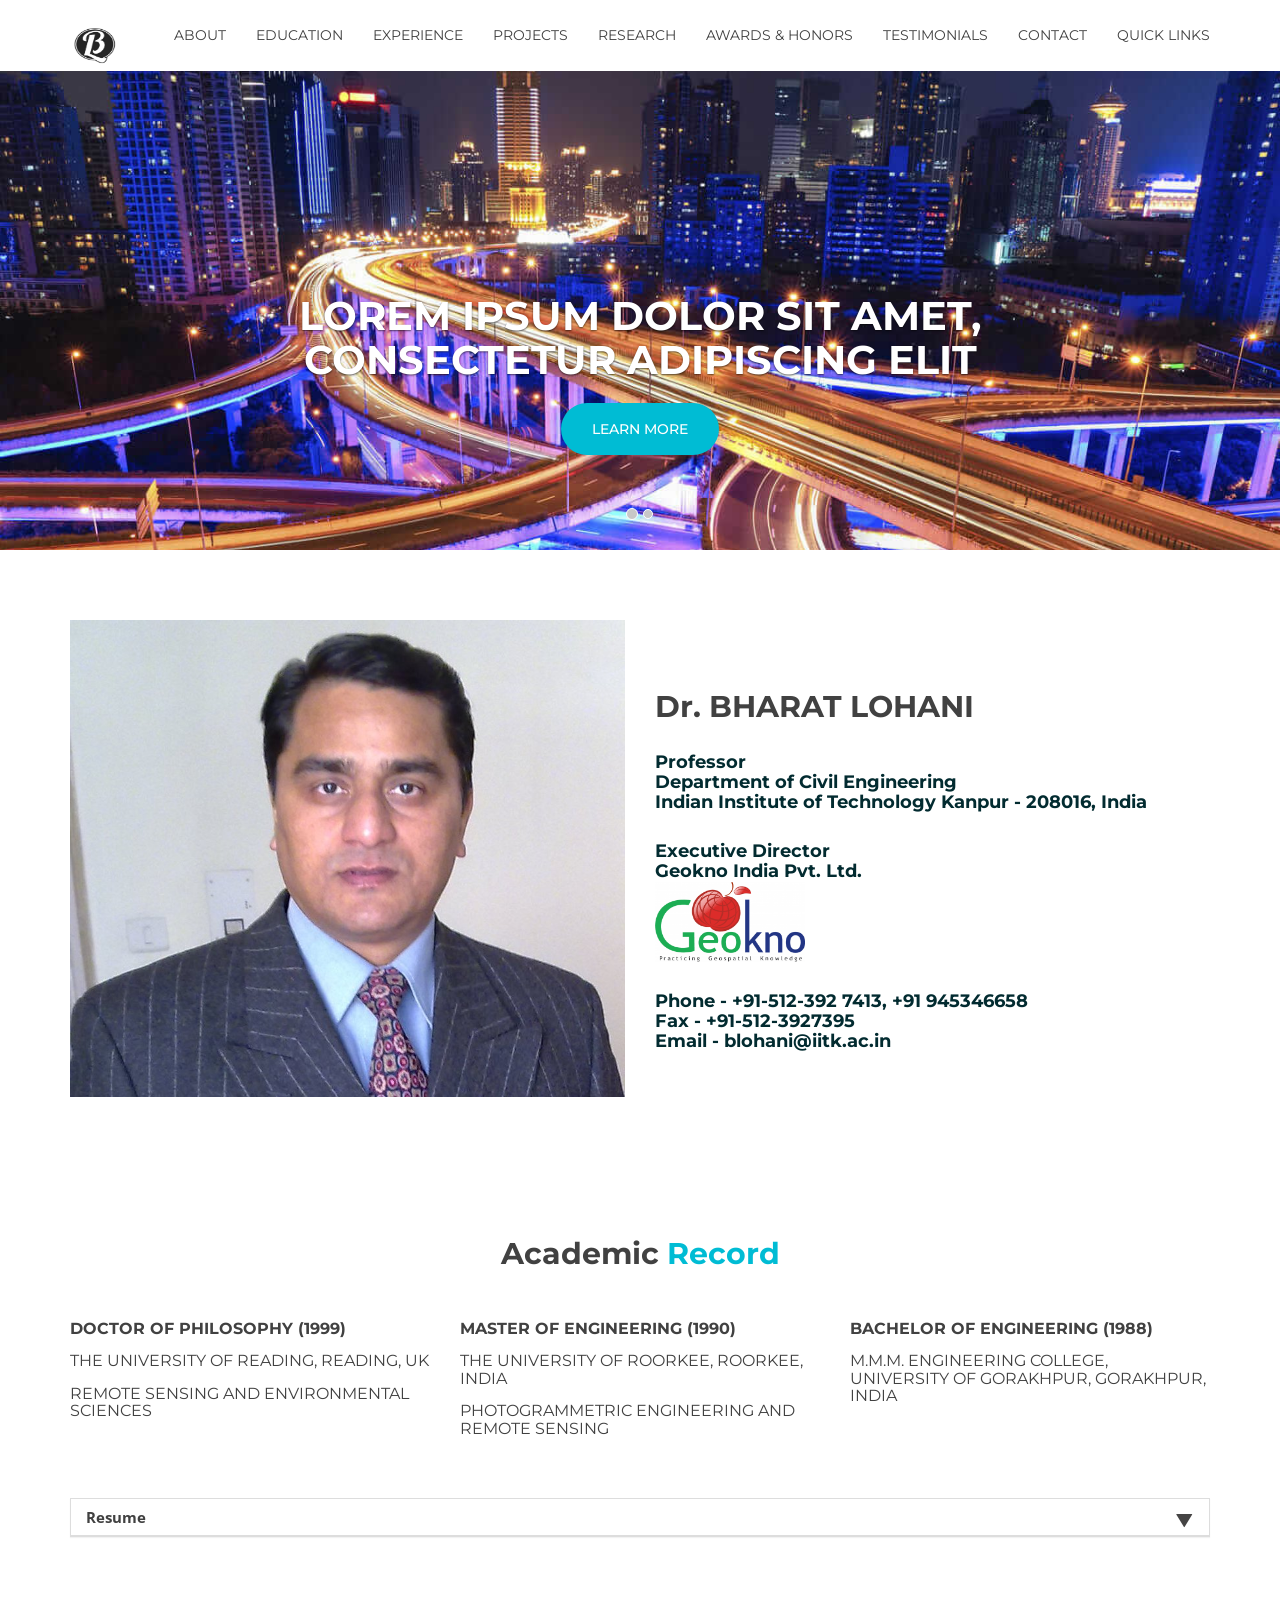
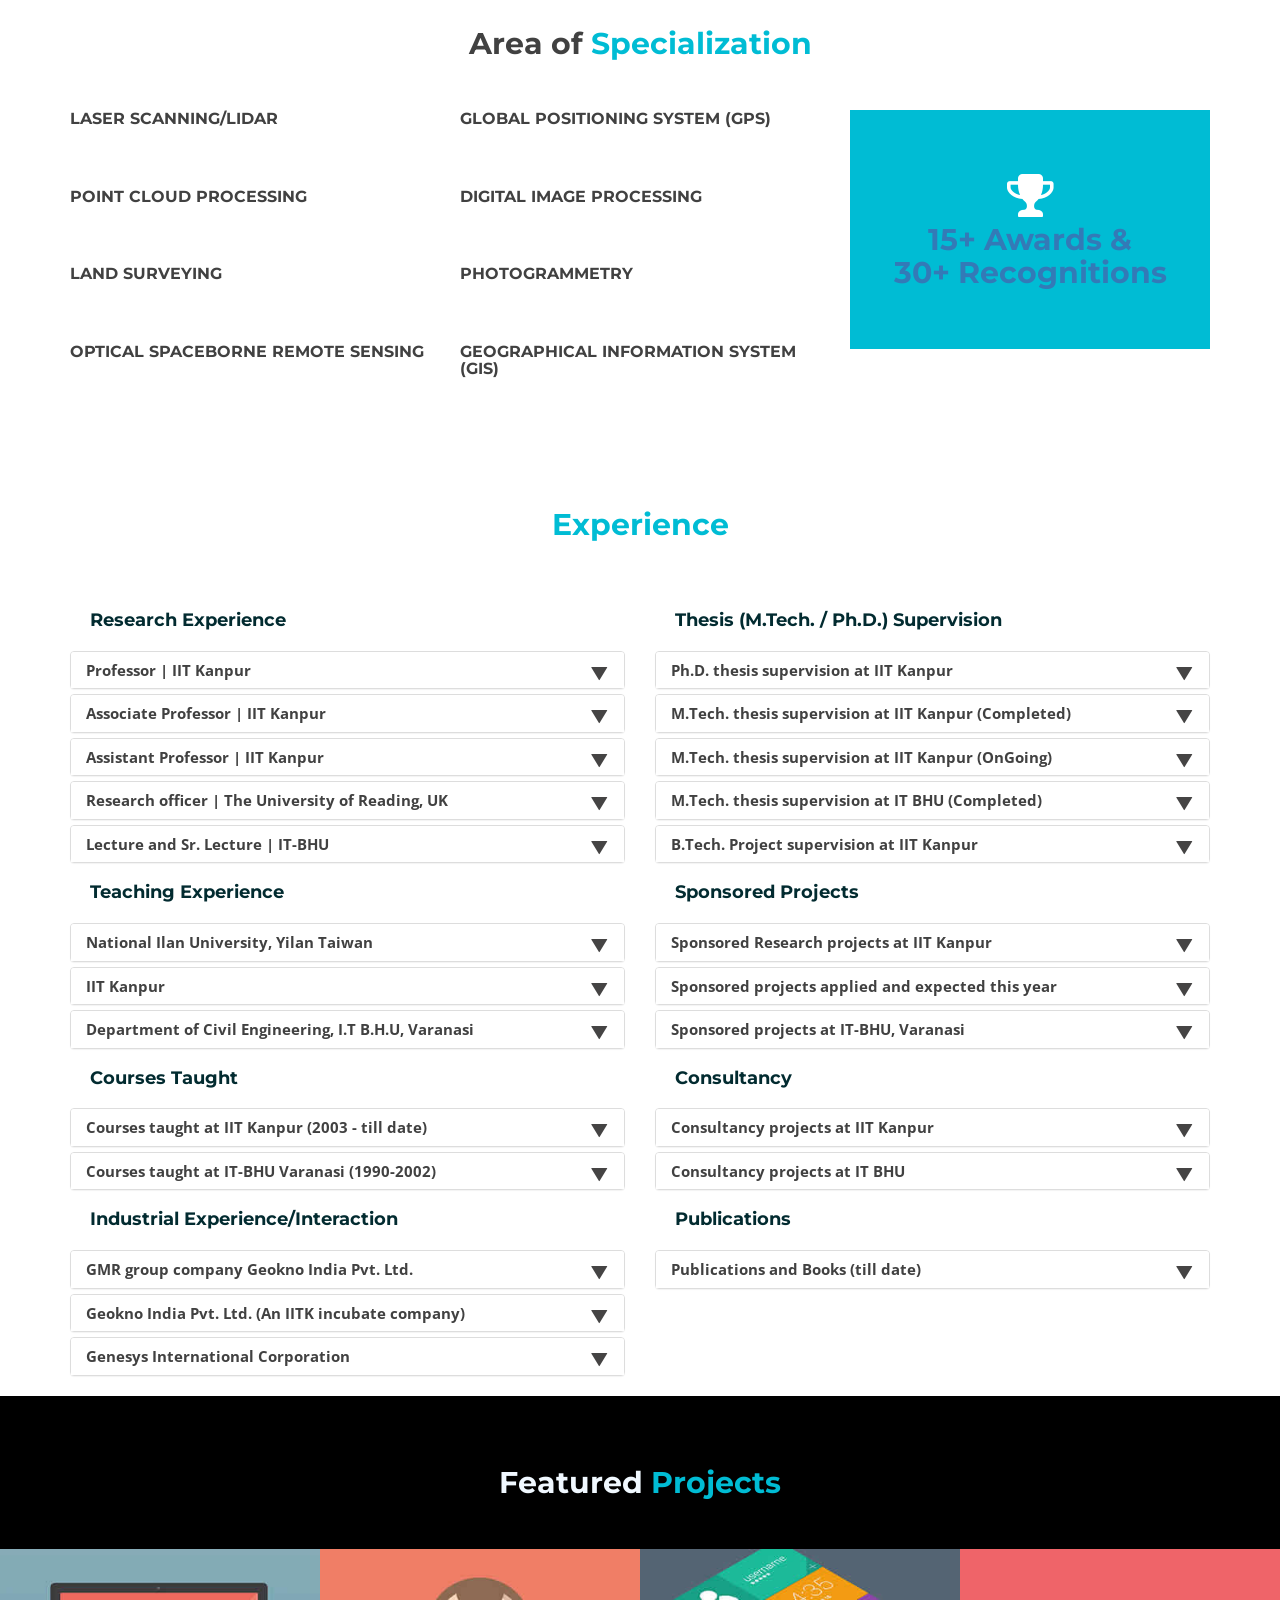
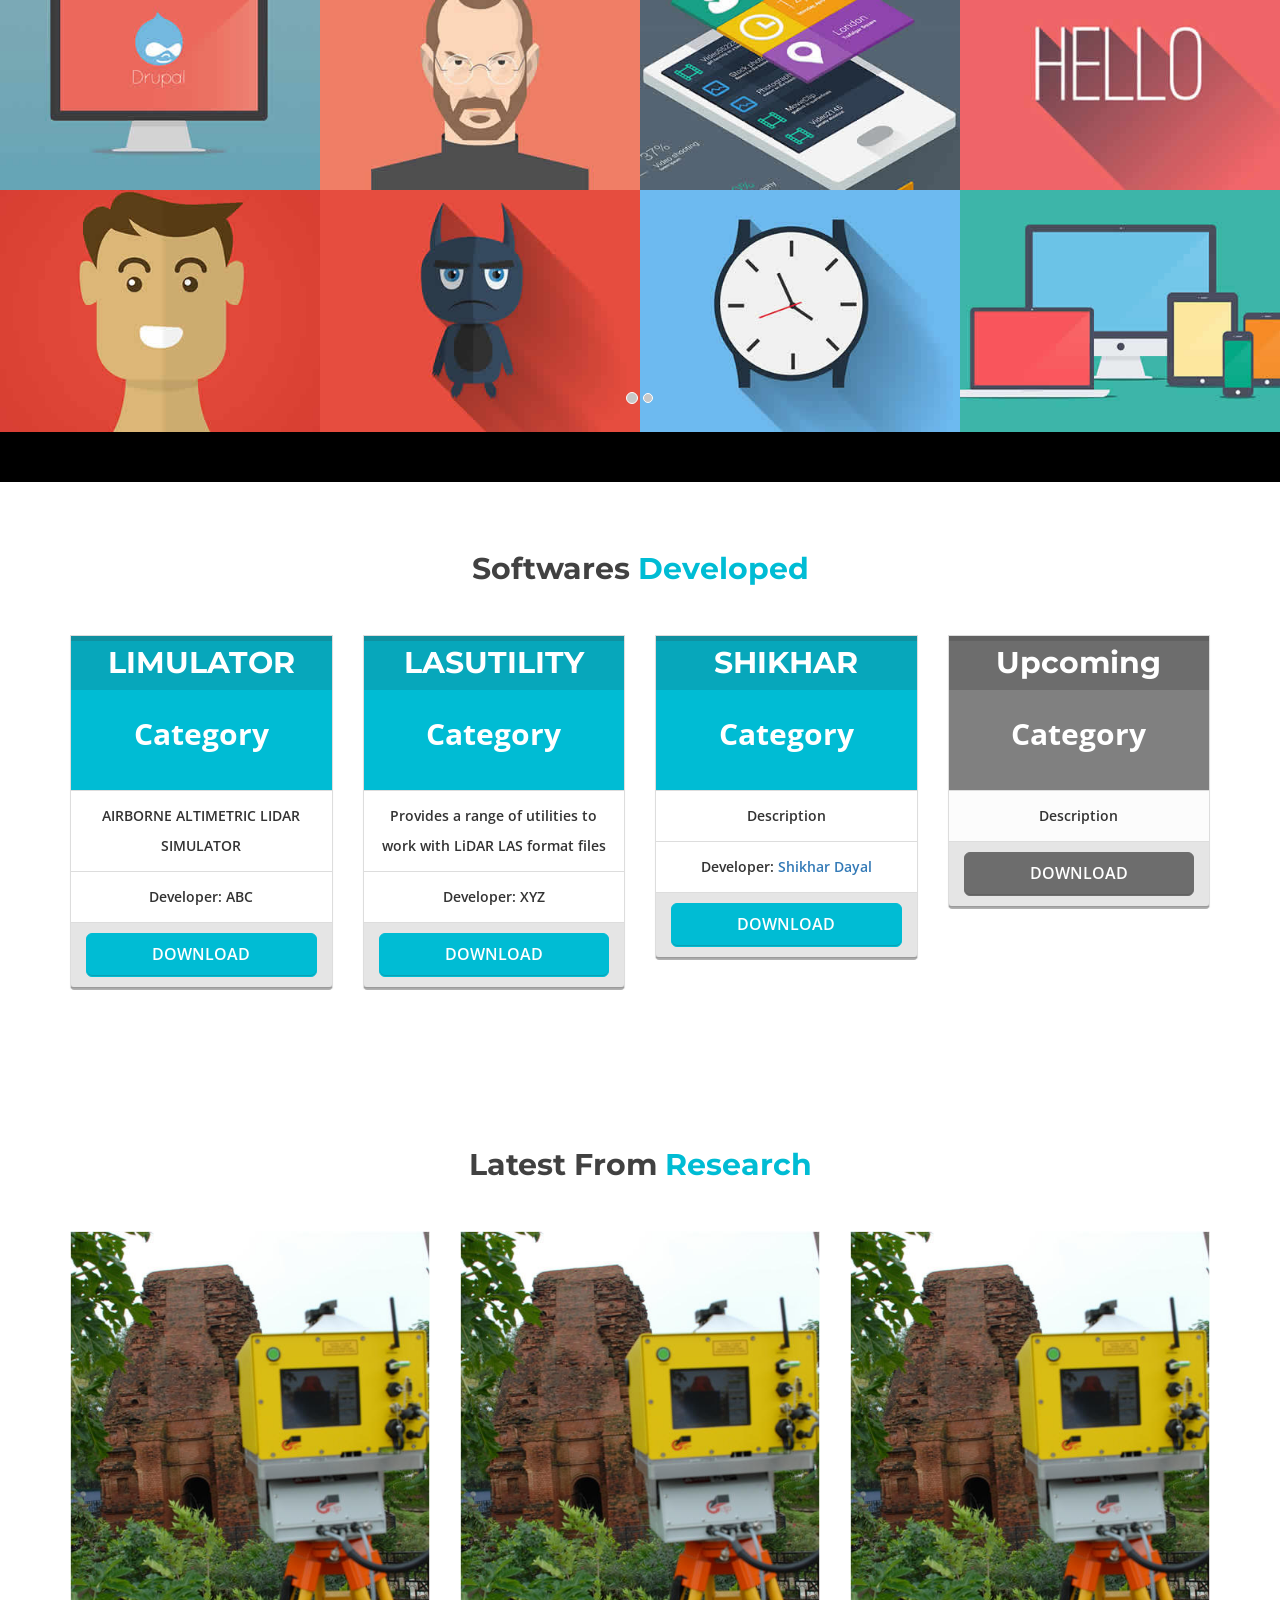
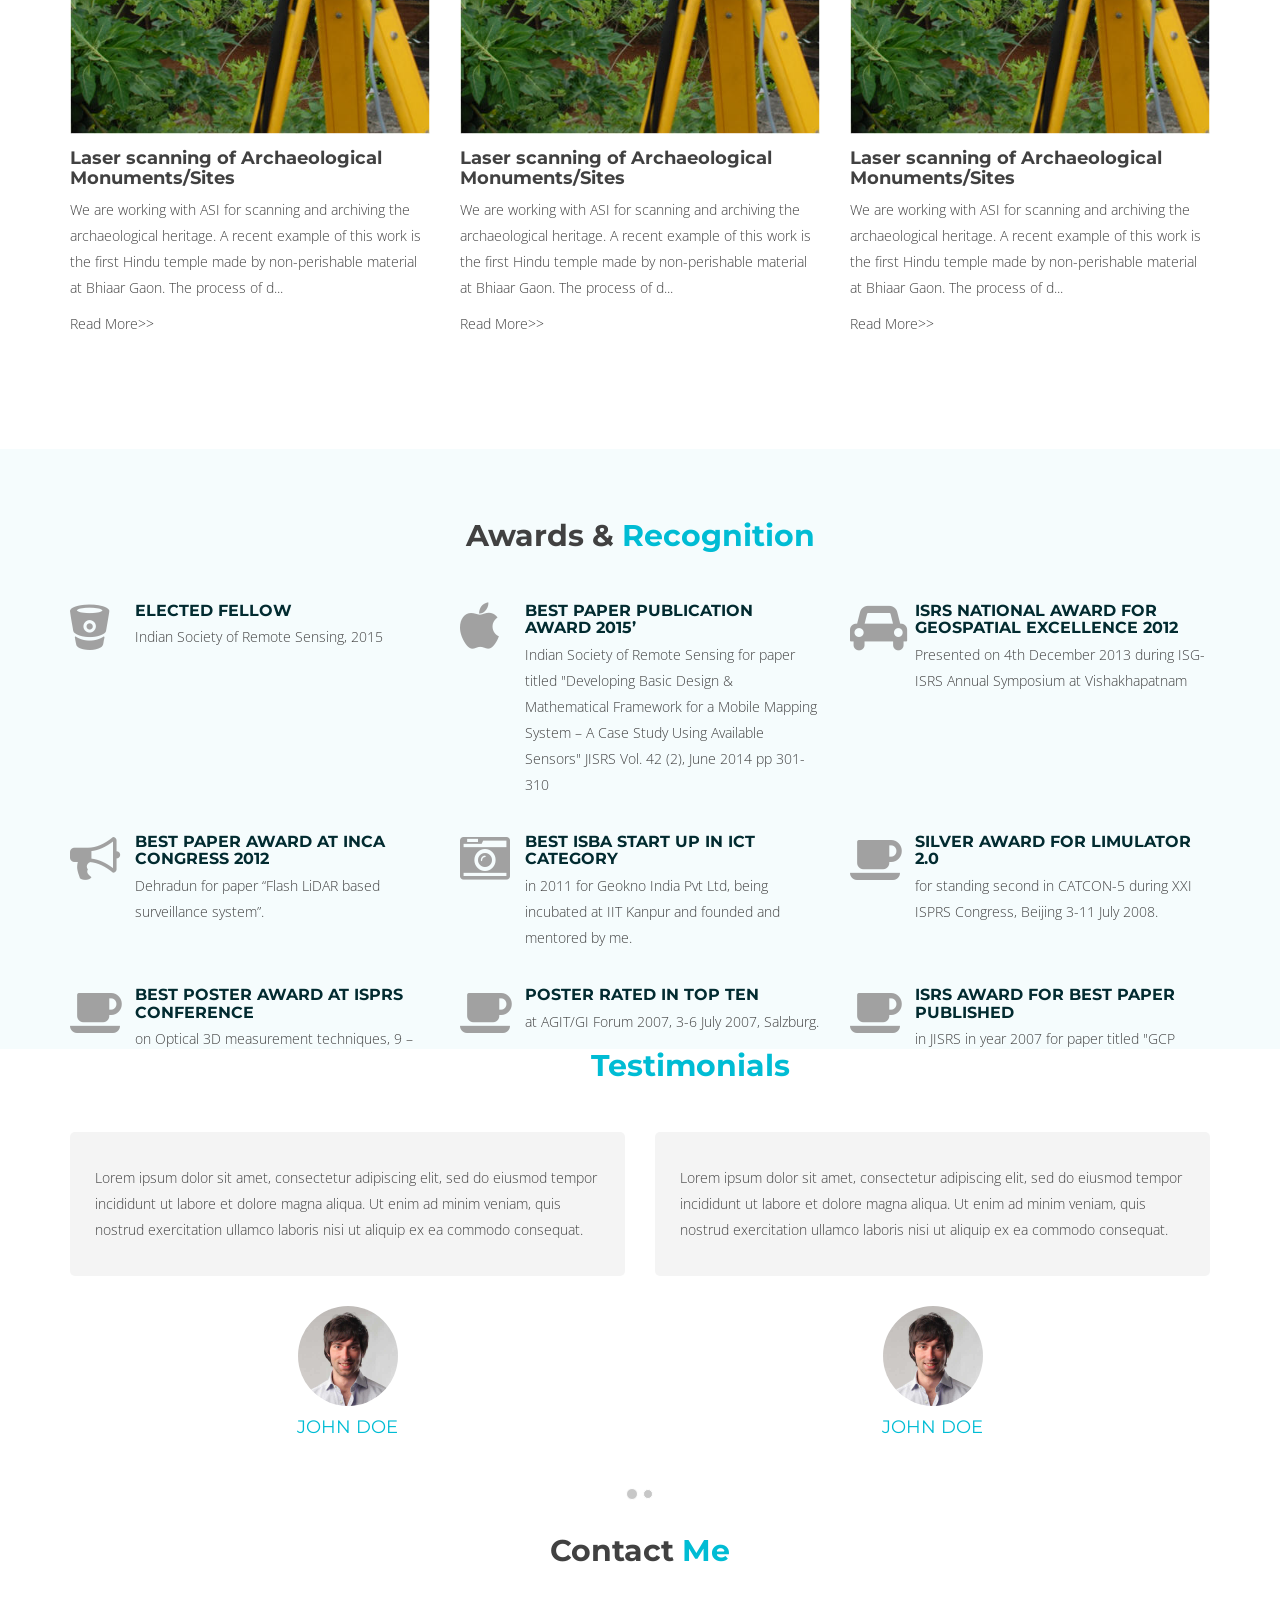
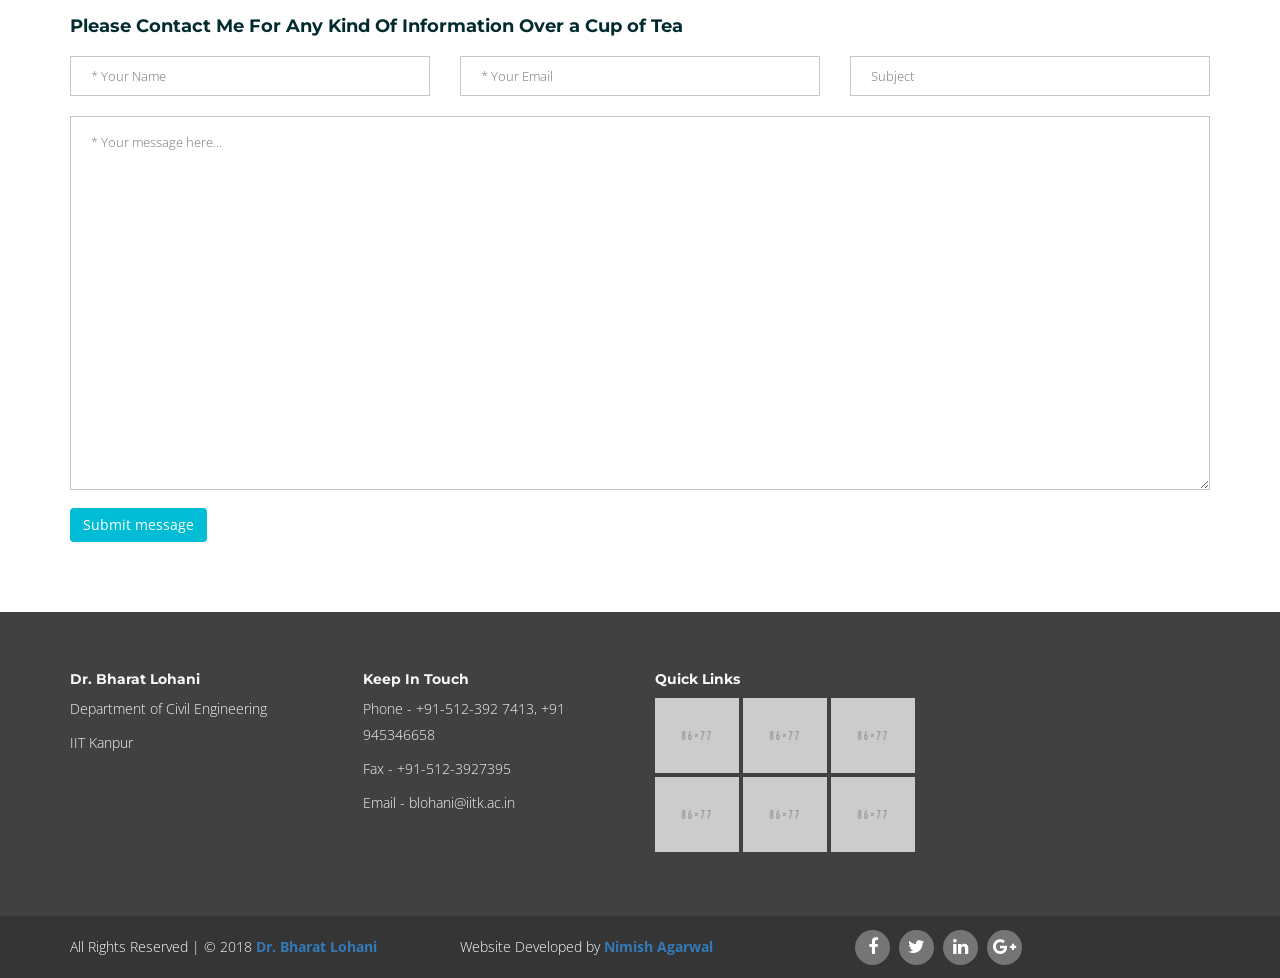
==== commit a0cd1d7a: "Added publication, blog, resume and minute changes" ====
--- a/home.html
+++ b/home.html
@@ -103,9 +103,9 @@
 						<li data-target="#fawesome-carousel" data-slide-to="1"></li>
 					</ol>
 				 
-					<div class="carousel-inner" role="listbox">
+					<div class="carousel-inner" role="listbox" style="height:500px; width:auto;">
 						<div class="item active">
-							<img src="img/slider1.jpg" alt="Sider Big Image">
+							<img src="img/city.jpg" alt="Sider Big Image">
 							<div class="carousel-caption">
 								<h1 class="wow fadeInLeft">Lorem ipsum dolor sit amet, consectetur adipiscing elit</h1>
 								<div class="slider-btn wow fadeIn">
@@ -114,7 +114,7 @@
 							</div>
 						</div>
 						<div class="item">
-							<img src="img/slider2.jpg" alt="Sider Big Image">
+							<img src="img/geoinfo.jpg" alt="Sider Big Image">
 							<div class="carousel-caption">
 								<h1 class="wow fadeInLeft">Lorem ipsum dolor sit amet, consectetur adipiscing elit</h1>
 								<div class="slider-btn wow fadeIn">
@@ -203,6 +203,20 @@
 						</div>
 						
 					</div>
+					<div class="panel panel-default">
+						<div class="panel-heading">
+							<h4 class="panel-title">
+								<a class="accordion-toggle collapsed" data-toggle="collapse" data-parent="#accordion" href="#collapsedEleven">
+									<strong>Resume</strong>
+								</a>
+							</h4>
+						</div>
+						<div id="collapsedEleven" class="panel-collapse collapse">
+							<div class="panel-body">
+								<embed src="assets/blohani_publications.pdf" width="100%" height="500" alt="pdf" pluginspage="http://www.adobe.com/products/acrobat/readstep2.html">
+							</div>
+						</div>
+					</div>
 				</div>
 				
 
@@ -318,7 +332,6 @@
 									</div>
 								</div>
 							</div>
-							
 							<div class="panel panel-default">
 								<div class="panel-heading">
 									<h4 class="panel-title">
@@ -340,8 +353,6 @@
 									</div>
 								</div>
 							</div>
-							
-
 							<div class="panel panel-default">
 								<div class="panel-heading">
 									<h4 class="panel-title">
@@ -362,7 +373,6 @@
 									</div>
 								</div>
 							</div>
-
 							<div class="panel panel-default">
 								<div class="panel-heading">
 									<h4 class="panel-title">
@@ -377,7 +387,6 @@
 									</div>
 								</div>
 							</div>
-
 							<div class="panel panel-default">
 								<div class="panel-heading">
 									<h4 class="panel-title">
@@ -393,7 +402,6 @@
 									</div>
 								</div>
 							</div>
-
 
 							<div class="faqHeader"><h4>Teaching Experience</h4></div>
 							
@@ -461,6 +469,41 @@
 								</div>
 							</div>
 
+							<div class="faqHeader"><h4>Courses Taught</h4></div>
+							
+							<div class="panel panel-default">
+								<div class="panel-heading">
+									<h4 class="panel-title">
+										<a class="accordion-toggle collapsed" data-toggle="collapse" data-parent="#accordion" href="#collapseFour">
+											<strong>Courses taught at IIT Kanpur (2003 - till date)</strong>
+										</a>
+									</h4>
+								</div>
+								<div id="collapseFour" class="panel-collapse collapse">
+									<div class="panel-body">
+										- CE-432A Geographical Information System<br>
+										- CE-371  Geoinformatics <br>
+										- More to be added...
+									</div>
+								</div>
+							</div>
+							<div class="panel panel-default">
+								<div class="panel-heading">
+									<h4 class="panel-title">
+										<a class="accordion-toggle collapsed" data-toggle="collapse" data-parent="#accordion" href="#collapseSeven">
+											<strong>Courses taught at IT-BHU Varanasi (1990-2002)</strong>
+										</a>
+									</h4>
+								</div>
+								<div id="collapseSeven" class="panel-collapse collapse">
+									<div class="panel-body">
+										- CE-223  Surveying I  <br>
+										- CE-261  Surveying Practice I <br>
+										- More to be Added...
+									</div>
+								</div>
+							</div>
+
 							<div class="faqHeader"><h4>Industrial Experience/Interaction</h4></div>
 							
 							<div class="panel panel-default">
@@ -513,43 +556,6 @@
 								</div>
 							</div>
 							
-
-							<div class="faqHeader"><h4>Courses Taught</h4></div>
-							
-							<div class="panel panel-default">
-								<div class="panel-heading">
-									<h4 class="panel-title">
-										<a class="accordion-toggle collapsed" data-toggle="collapse" data-parent="#accordion" href="#collapseFour">
-											<strong>Courses taught at IIT Kanpur (2003 - till date)</strong>
-										</a>
-									</h4>
-								</div>
-								<div id="collapseFour" class="panel-collapse collapse">
-									<div class="panel-body">
-										- CE-432A Geographical Information System<br>
-										- CE-371  Geoinformatics <br>
-										- More to be added...
-									</div>
-								</div>
-							</div>
-							
-							<div class="panel panel-default">
-								<div class="panel-heading">
-									<h4 class="panel-title">
-										<a class="accordion-toggle collapsed" data-toggle="collapse" data-parent="#accordion" href="#collapseSeven">
-											<strong>Courses taught at IT-BHU Varanasi (1990-2002)</strong>
-										</a>
-									</h4>
-								</div>
-								<div id="collapseSeven" class="panel-collapse collapse">
-									<div class="panel-body">
-										- CE-223  Surveying I  <br>
-										- CE-261  Surveying Practice I <br>
-										- More to be Added...
-									</div>
-								</div>
-							</div>
-							
 							
 						</div>
 					</div>
@@ -579,7 +585,6 @@
 									</div>
 								</div>
 							</div>
-							
 							<div class="panel panel-default">
 								<div class="panel-heading">
 									<h4 class="panel-title">
@@ -600,7 +605,6 @@
 									</div>
 								</div>
 							</div>
-							
 							<div class="panel panel-default">
 								<div class="panel-heading">
 									<h4 class="panel-title">
@@ -621,7 +625,6 @@
 									</div>
 								</div>
 							</div>
-
 							<div class="panel panel-default">
 								<div class="panel-heading">
 									<h4 class="panel-title">
@@ -642,7 +645,6 @@
 									</div>
 								</div>
 							</div>
-
 							<div class="panel panel-default">
 								<div class="panel-heading">
 									<h4 class="panel-title">
@@ -663,7 +665,6 @@
 									</div>
 								</div>
 							</div>
-	
 
 							<div class="faqHeader"><h4>Sponsored Projects</h4></div>
 							
@@ -707,7 +708,6 @@
 									</div>
 								</div>
 							</div>
-
 							<div class="panel panel-default">
 								<div class="panel-heading">
 									<h4 class="panel-title">
@@ -729,8 +729,6 @@
 								</div>
 							</div>
 							
-							
-
 							<div class="faqHeader"><h4>Consultancy</h4></div>
 							
 							<div class="panel panel-default">
@@ -753,7 +751,6 @@
 									</div>
 								</div>
 							</div>
-
 							<div class="panel panel-default">
 								<div class="panel-heading">
 									<h4 class="panel-title">
@@ -774,6 +771,23 @@
 									</div>
 								</div>
 							</div>
+
+							<div class="faqHeader"><h4>Publications</h4></div>
+							
+							<div class="panel panel-default">
+								<div class="panel-heading">
+									<h4 class="panel-title">
+										<a class="accordion-toggle collapsed" data-toggle="collapse" data-parent="#accordion" href="#collapsedTen">
+											<strong>Publications and Books (till date)</strong>
+										</a>
+									</h4>
+								</div>
+								<div id="collapsedTen" class="panel-collapse collapse">
+									<div class="panel-body">
+										<embed src="assets/blohani_publications.pdf" width="500" height="300" alt="pdf" pluginspage="http://www.adobe.com/products/acrobat/readstep2.html">
+									</div>
+								</div>
+							</div>
 							
 						</div>
 					</div>
@@ -789,124 +803,258 @@
 				<div class="row">
 					<div class="col-sm-12">
 						<div class="title">
-							<h3>Featured <span>Work</span></h3>
+							<h3 style="color:aliceblue;">Featured <span>Projects</span></h3>
 						</div>
 					</div>
 				</div>
 			</div>
-			
-			<div class="featured-list">
-				<div id="grid" class="clearfix">
-					
-					<div class="thumb">
-						<a href="#">
-							<img src="img/protfolio1.jpg" alt="Feature Image" />
-						</a>
-						
-						<div class="thumb-rollover">
-							<div class="project-title">
-								<h4>Project Title</h4>
-								<h5>Category: Web Design</h5>
-							</div>
-						</div>
-						
-					</div>
-					
-					<div class="thumb">
-						<a href="#">
-							<img src="img/protfolio2.jpg" alt="Feature Image" />
-						</a>
-						<div class="thumb-rollover">
-							<div class="project-title">
-								<h4>Project Title</h4>
-								<h5>Category: Web Design</h5>
-							</div>
-						</div>
-					</div>
-					
-					<div class="thumb">
-						<a href="#">
-							<img src="img/protfolio3.jpg" alt="Feature Image" />
-						</a>
-						
-						<div class="thumb-rollover">
-							<div class="project-title">
-								<h4>Project Title</h4>
-								<h5>Category: Web Design</h5>
-							</div>
-						</div>
-					</div>
-					
-					<div class="thumb">
-						<a href="#">
-							<img src="img/protfolio4.jpg" alt="Feature Image" />
-						</a>
-						
-						<div class="thumb-rollover">
-							<div class="project-title">
-								<h4>Project Title</h4>
-								<h5>Category: Web Design</h5>
-							</div>
-						</div>
-					</div>
-					
-					<div class="thumb">
-						<a href="#">
-							<img src="img/protfolio5.jpg" alt="Feature Image" />
-						</a>
-						
-						<div class="thumb-rollover">
-							<div class="project-title">
-								<h4>Project Title</h4>
-								<h5>Category: Web Design</h5>
-							</div>
-						</div>
-					</div>
-					
-					<div class="thumb">
-						<a href="#">
-							<img src="img/protfolio6.jpg" alt="Feature Image" />
-						</a>
-						
-						<div class="thumb-rollover">
-							<div class="project-title">
-								<h4>Project Title</h4>
-								<h5>Category: Web Design</h5>
-							</div>
-						</div>
-					</div>
-					
-					<div class="thumb">
-						<a href="#">
-							<img src="img/protfolio7.jpg" alt="Feature Image" />
-						</a>
-						
-						<div class="thumb-rollover">
-							<div class="project-title">
-								<h4>Project Title</h4>
-								<h5>Category: Web Design</h5>
-							</div>
-						</div>
-					</div>
-					
-					<div class="thumb">
-						<a href="#">
-							<img src="img/protfolio8.jpg" alt="Feature Image" />
-						</a>
-						
-						<div class="thumb-rollover">
-							<div class="project-title">
-								<h4>Project Title</h4>
-								<h5>Category: Web Design</h5>
-							</div>
-						</div>
-					</div>
-					
-					
+			<div class="slider">
+				<div id="fawesome-carousel" class="carousel slide" data-ride="carousel">
+					<ol class="carousel-indicators indicatior2">
+						<li data-target="#fawesome-carousel" data-slide-to="0" class="active"></li>
+						<li data-target="#fawesome-carousel" data-slide-to="1"></li>
+					</ol>
+					
+					<div class="carousel-inner" role="listbox">
+
+						<div class="item active">
+							<div class="featured-list">
+								<div id="grid" class="clearfix">
+									
+									<div class="thumb">
+										<a href="#">
+											<img src="img/protfolio1.jpg" alt="Feature Image" />
+										</a>
+										
+										<div class="thumb-rollover">
+											<div class="project-title">
+												<h4>Project Title</h4>
+												<h5>Category: Web Design</h5>
+											</div>
+										</div>
+										
+									</div>
+									
+									<div class="thumb">
+										<a href="#">
+											<img src="img/protfolio2.jpg" alt="Feature Image" />
+										</a>
+										<div class="thumb-rollover">
+											<div class="project-title">
+												<h4>Project Title</h4>
+												<h5>Category: Web Design</h5>
+											</div>
+										</div>
+									</div>
+									
+									<div class="thumb">
+										<a href="#">
+											<img src="img/protfolio3.jpg" alt="Feature Image" />
+										</a>
+										
+										<div class="thumb-rollover">
+											<div class="project-title">
+												<h4>Project Title</h4>
+												<h5>Category: Web Design</h5>
+											</div>
+										</div>
+									</div>
+									
+									<div class="thumb">
+										<a href="#">
+											<img src="img/protfolio4.jpg" alt="Feature Image" />
+										</a>
+										
+										<div class="thumb-rollover">
+											<div class="project-title">
+												<h4>Project Title</h4>
+												<h5>Category: Web Design</h5>
+											</div>
+										</div>
+									</div>
+									
+									<div class="thumb">
+										<a href="#">
+											<img src="img/protfolio5.jpg" alt="Feature Image" />
+										</a>
+										
+										<div class="thumb-rollover">
+											<div class="project-title">
+												<h4>Project Title</h4>
+												<h5>Category: Web Design</h5>
+											</div>
+										</div>
+									</div>
+									
+									<div class="thumb">
+										<a href="#">
+											<img src="img/protfolio6.jpg" alt="Feature Image" />
+										</a>
+										
+										<div class="thumb-rollover">
+											<div class="project-title">
+												<h4>Project Title</h4>
+												<h5>Category: Web Design</h5>
+											</div>
+										</div>
+									</div>
+									
+									<div class="thumb">
+										<a href="#">
+											<img src="img/protfolio7.jpg" alt="Feature Image" />
+										</a>
+										
+										<div class="thumb-rollover">
+											<div class="project-title">
+												<h4>Project Title</h4>
+												<h5>Category: Web Design</h5>
+											</div>
+										</div>
+									</div>
+									
+									<div class="thumb">
+										<a href="#">
+											<img src="img/protfolio8.jpg" alt="Feature Image" />
+										</a>
+										
+										<div class="thumb-rollover">
+											<div class="project-title">
+												<h4>Project Title</h4>
+												<h5>Category: Web Design</h5>
+											</div>
+										</div>
+									</div>
+									
+									
+								</div>
+							</div>
+						</div>	
+
+						<div class="item">
+							<div class="featured-list">
+								<div id="grid" class="clearfix">
+									
+									<div class="thumb">
+										<a href="#">
+											<img src="img/protfolio1.jpg" alt="Feature Image" />
+										</a>
+										
+										<div class="thumb-rollover">
+											<div class="project-title">
+												<h4>Project Title</h4>
+												<h5>Category: Web Design</h5>
+											</div>
+										</div>
+										
+									</div>
+									
+									<div class="thumb">
+										<a href="#">
+											<img src="img/protfolio2.jpg" alt="Feature Image" />
+										</a>
+										<div class="thumb-rollover">
+											<div class="project-title">
+												<h4>Project Title</h4>
+												<h5>Category: Web Design</h5>
+											</div>
+										</div>
+									</div>
+									
+									<div class="thumb">
+										<a href="#">
+											<img src="img/protfolio3.jpg" alt="Feature Image" />
+										</a>
+										
+										<div class="thumb-rollover">
+											<div class="project-title">
+												<h4>Project Title</h4>
+												<h5>Category: Web Design</h5>
+											</div>
+										</div>
+									</div>
+									
+									<div class="thumb">
+										<a href="#">
+											<img src="img/protfolio4.jpg" alt="Feature Image" />
+										</a>
+										
+										<div class="thumb-rollover">
+											<div class="project-title">
+												<h4>Project Title</h4>
+												<h5>Category: Web Design</h5>
+											</div>
+										</div>
+									</div>
+									
+									<div class="thumb">
+										<a href="#">
+											<img src="img/protfolio5.jpg" alt="Feature Image" />
+										</a>
+										
+										<div class="thumb-rollover">
+											<div class="project-title">
+												<h4>Project Title</h4>
+												<h5>Category: Web Design</h5>
+											</div>
+										</div>
+									</div>
+									
+									<div class="thumb">
+										<a href="#">
+											<img src="img/protfolio6.jpg" alt="Feature Image" />
+										</a>
+										
+										<div class="thumb-rollover">
+											<div class="project-title">
+												<h4>Project Title</h4>
+												<h5>Category: Web Design</h5>
+											</div>
+										</div>
+									</div>
+									
+									<div class="thumb">
+										<a href="#">
+											<img src="img/protfolio7.jpg" alt="Feature Image" />
+										</a>
+										
+										<div class="thumb-rollover">
+											<div class="project-title">
+												<h4>Project Title</h4>
+												<h5>Category: Web Design</h5>
+											</div>
+										</div>
+									</div>
+									
+									<div class="thumb">
+										<a href="#">
+											<img src="img/protfolio8.jpg" alt="Feature Image" />
+										</a>
+										
+										<div class="thumb-rollover">
+											<div class="project-title">
+												<h4>Project Title</h4>
+												<h5>Category: Web Design</h5>
+											</div>
+										</div>
+									</div>
+									
+									
+								</div>
+							</div>
+						</div>	
+
+					</div>
 				</div>
 			</div>
-			
-			
+			<div class="container">
+				<div class="row">
+					<div class="col-sm-12">
+						<div class="title">
+							<h3 style="color:aliceblue;"> <span></span></h3>
+						</div>
+					</div>
+				</div>
+			</div>
 		</section>
 		<!-- PROJECTS -->
 
@@ -1606,7 +1754,7 @@
 							<div class="single-footer">
 								<h5 style="margin-bottom: 10px;">Quick Links</h5>
 								<ul class="projects">
-									<li><img src="img/project.png" alt="Reccent Project" /></li>
+									<a href="blog.html"><li><img src="img/project.png" alt="Reccent Project" /></li></a>
 									<li><img src="img/project.png" alt="Reccent Project" /></li>
 									<li><img src="img/project.png" alt="Reccent Project" /></li>
 									<li><img src="img/project.png" alt="Reccent Project" /></li>
--- a/css/style.css
+++ b/css/style.css
@@ -245,6 +245,10 @@
 
 
 /*Featured Work*/
+#project {
+	background: #000;
+}
+
 .featured-list{
 	width:100%;
 	margin:auto;
@@ -731,9 +735,9 @@
 .right-sidebar{
 	border-left:1px solid #f5f5f5;
 	padding:0 0 0 30px;
--webkit-box-shadow:inset 1px 0 0 0 rgba(0,0,0,.01);
-box-shadow:inset 1px 0 0 0 rgba(0,0,0,.01);
-
+	-webkit-box-shadow:inset 1px 0 0 0 rgba(0,0,0,.01);
+	box-shadow:inset 1px 0 0 0 rgba(0,0,0,.01);
+	position: fixed;
 }
 
 
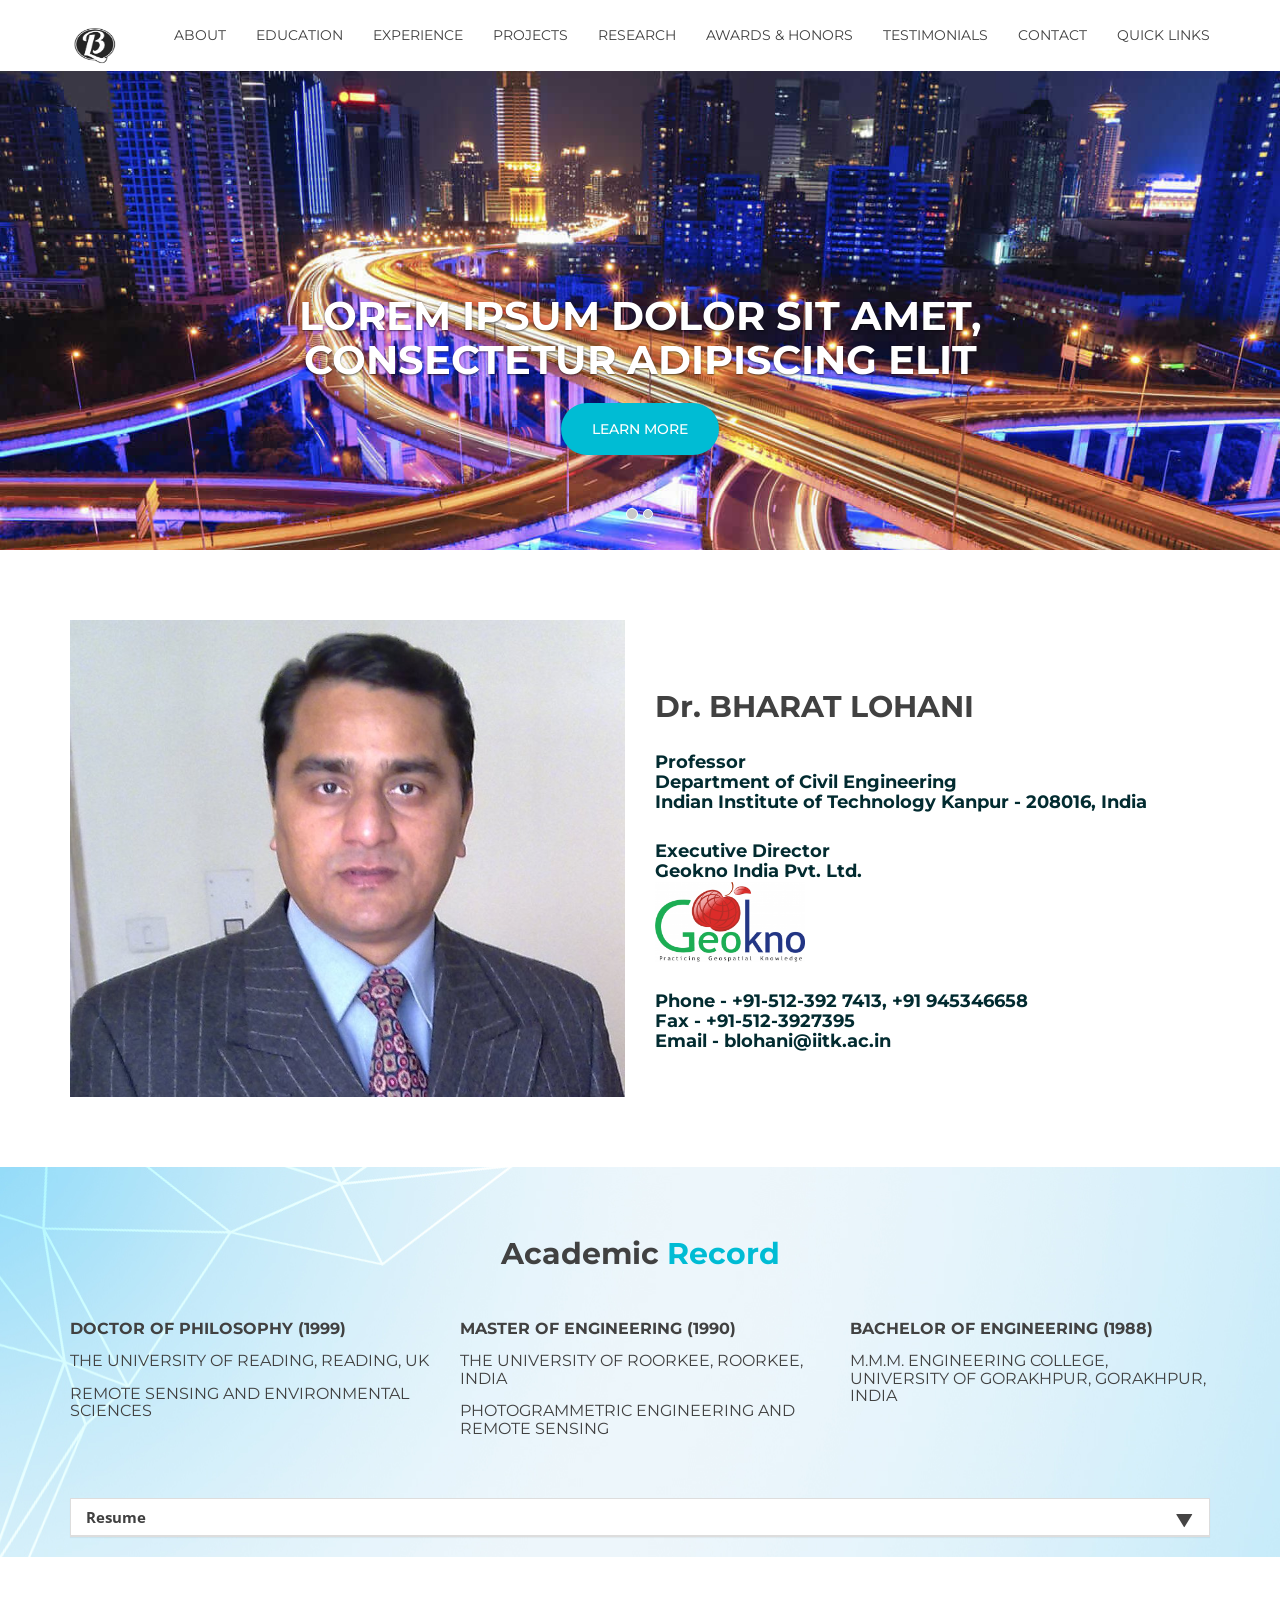
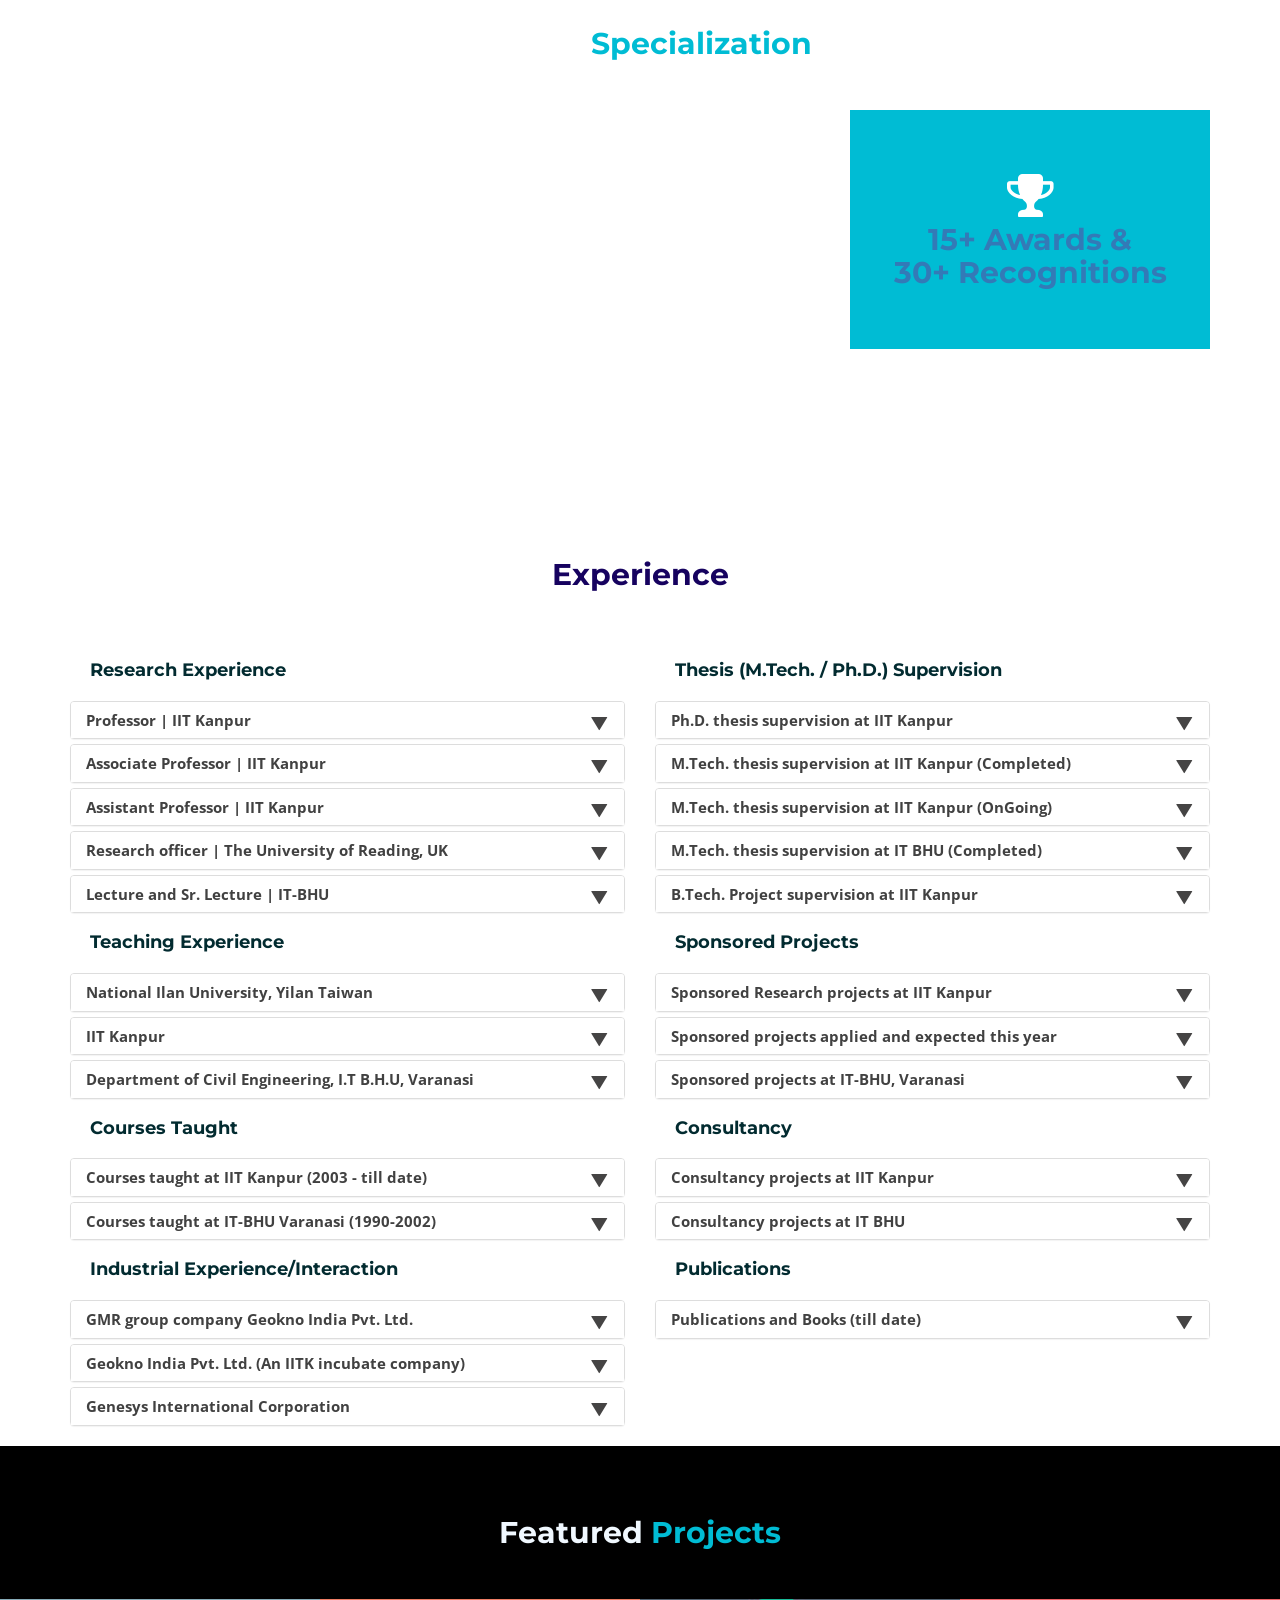
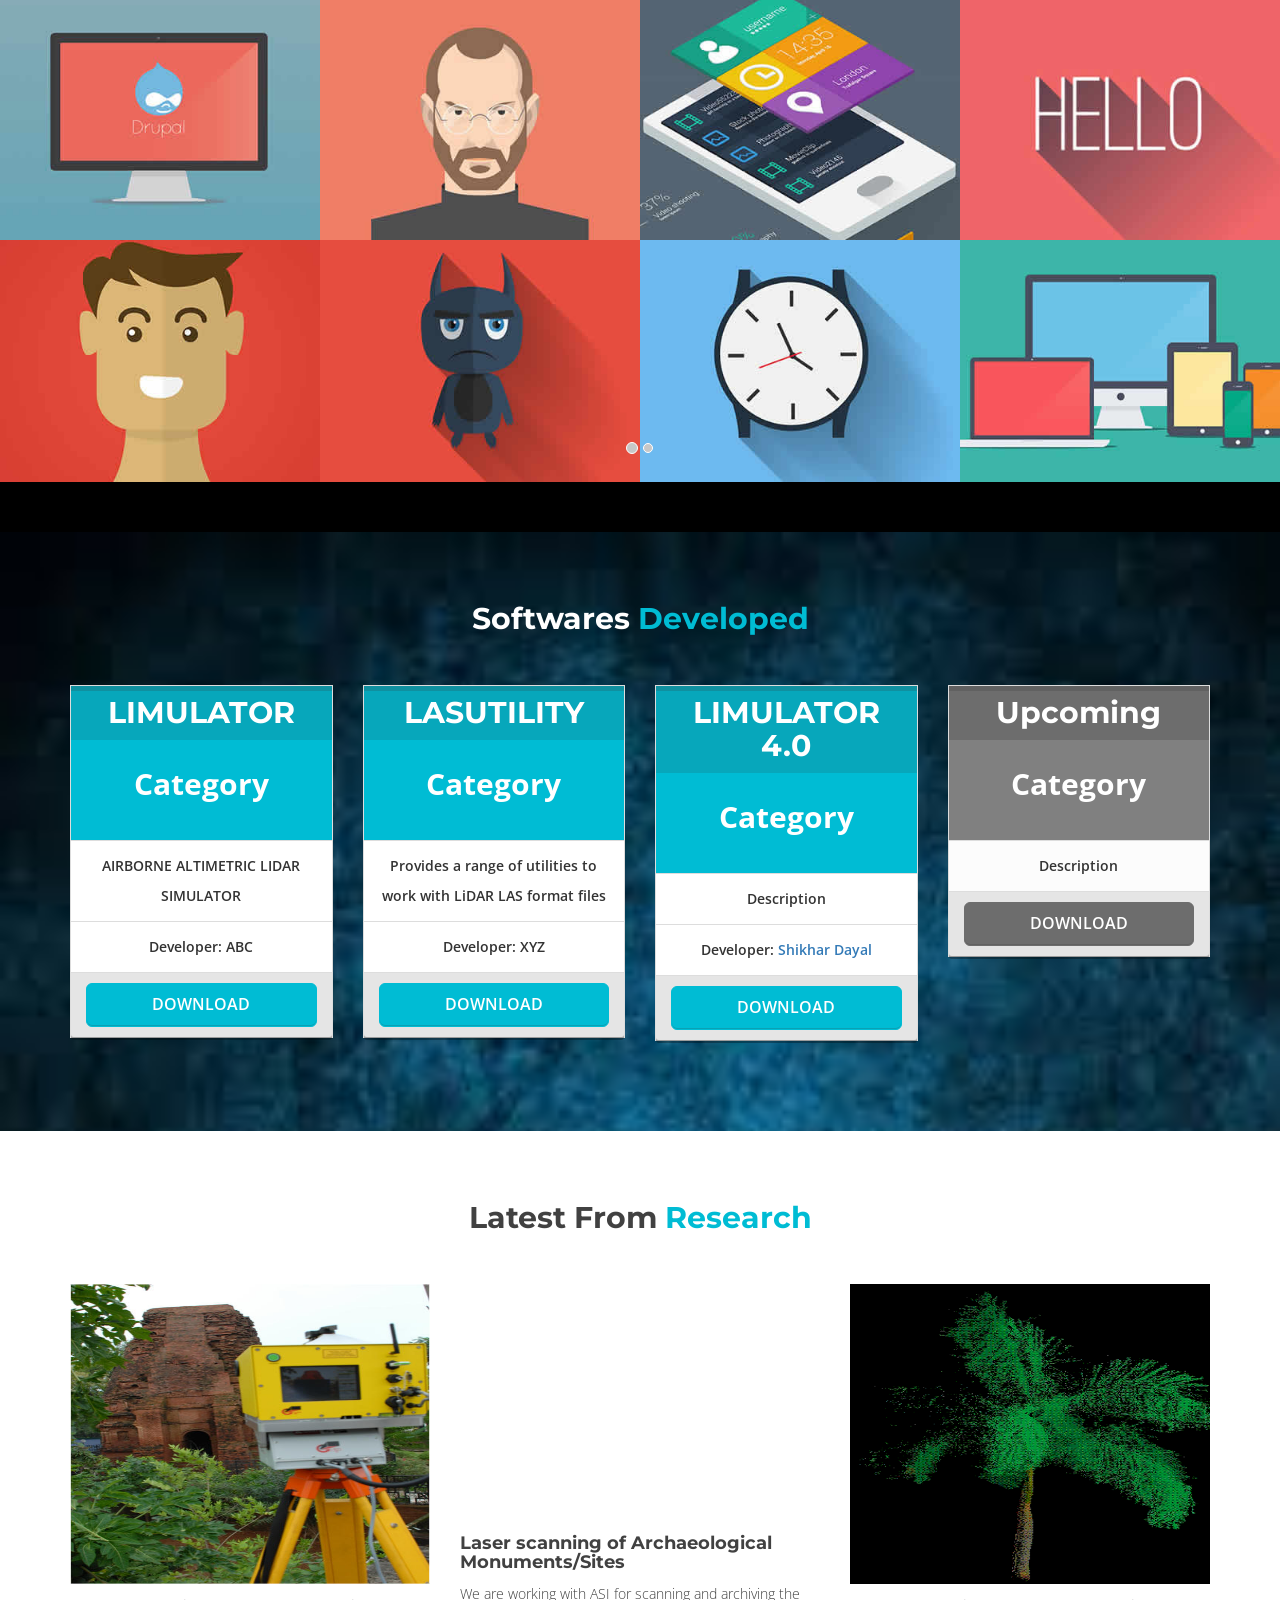
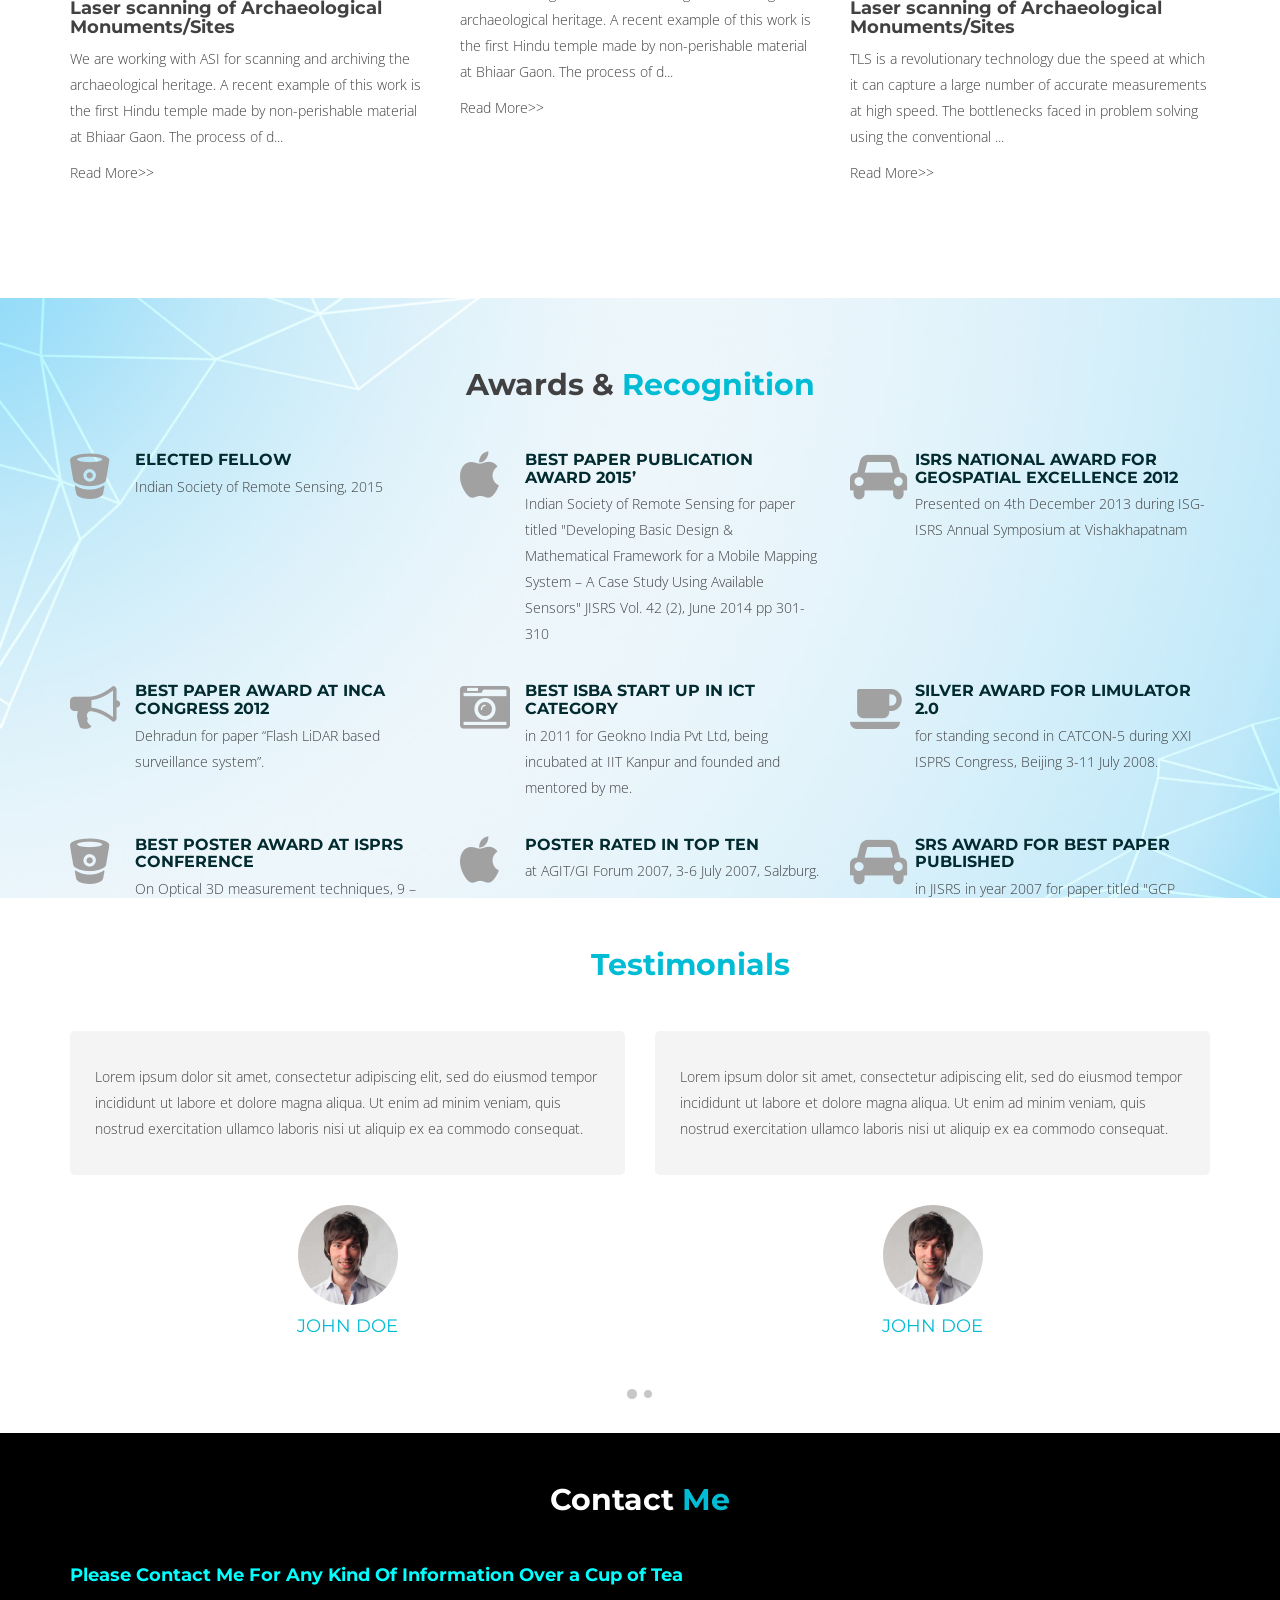
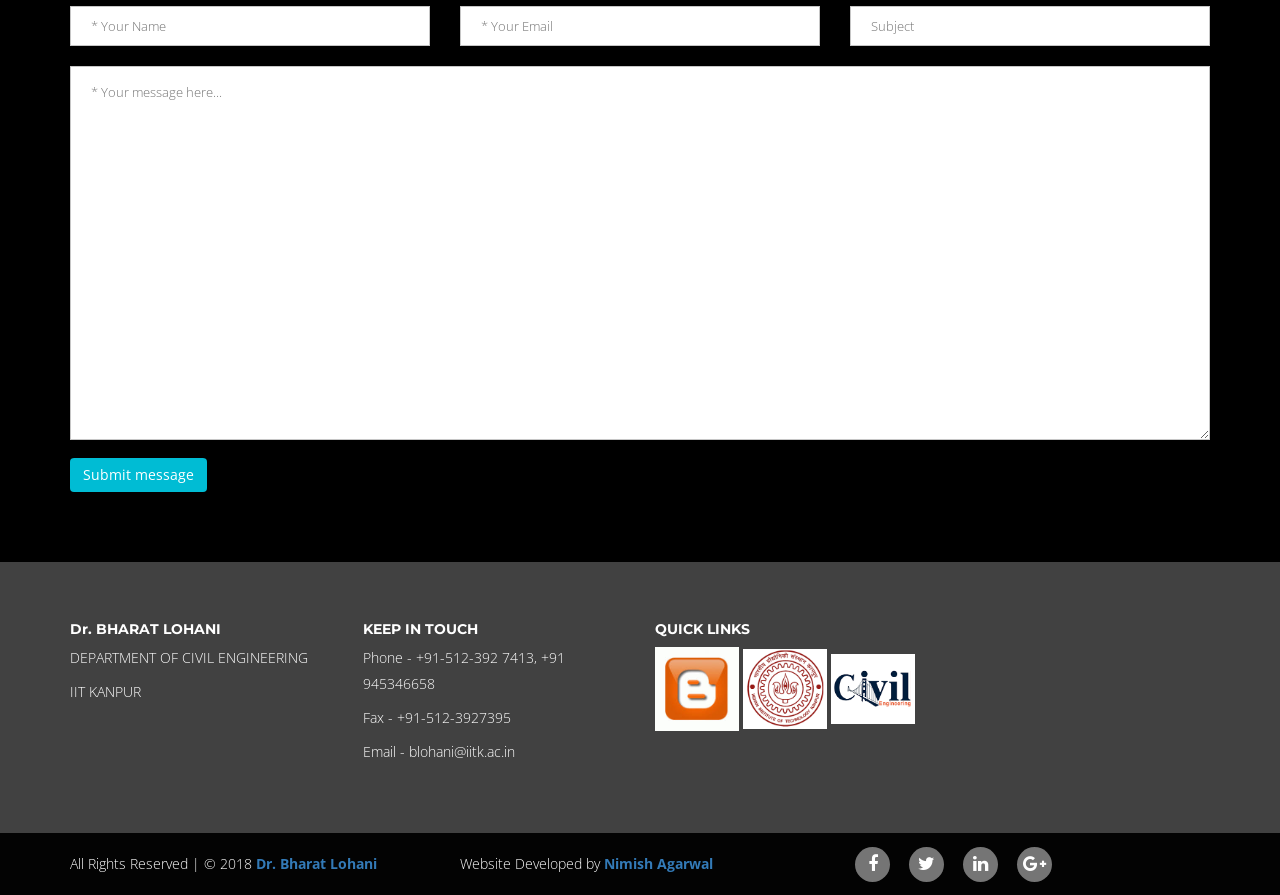
==== commit b05b1788: "Added Background images and completed other work" ====
--- a/home.html
+++ b/home.html
@@ -213,23 +213,22 @@
 						</div>
 						<div id="collapsedEleven" class="panel-collapse collapse">
 							<div class="panel-body">
-								<embed src="assets/blohani_publications.pdf" width="100%" height="500" alt="pdf" pluginspage="http://www.adobe.com/products/acrobat/readstep2.html">
-							</div>
-						</div>
-					</div>
-				</div>
-				
+								<embed src="assets/resume.pdf" width="100%" height="500" alt="pdf" pluginspage="http://www.adobe.com/products/acrobat/readstep2.html">
+							</div>
+						</div>
+					</div>
+				</div>
 
 			</section>
 
 			<!-- Area of Specialisation -->
-			<section id="" class="site-padding">
+			<section id="area-specialisation" class="site-padding">
 			
 				<div class="container">
 					<div class="row">
 						<div class="col-sm-12">
 							<div class="title">
-								<h3>Area of <span>Specialization</span></h3>
+								<h3 style="color:#fff;">Area of <span>Specialization</span></h3>
 							</div>
 						</div>
 					</div>
@@ -238,19 +237,19 @@
 				<div class="container">
 					<div class="row">
 						<div class="col-sm-4">
-							<div class="progress-bar-custom wow fadeInLeft">
+							<div class="progress-bar-custom wow special-areas fadeInLeft">
 								<h5><strong>Laser Scanning/LiDAR</strong></h5>
 							</div>
 							
-							<div class="progress-bar-custom wow fadeInLeft">
+							<div class="progress-bar-custom wow special-areas fadeInLeft">
 								<h5><strong>Point cloud processing</strong></h5>
 							</div>
 
-							<div class="progress-bar-custom wow fadeInLeft">
+							<div class="progress-bar-custom wow special-areas fadeInLeft">
 								<h5><strong>Land Surveying</strong></h5>
 							</div>
 
-							<div class="progress-bar-custom wow fadeInLeft">
+							<div class="progress-bar-custom wow special-areas fadeInLeft">
 								<h5><strong>Optical spaceborne Remote Sensing</strong></h5>
 							</div>
 							
@@ -258,19 +257,19 @@
 						
 						<div class="col-sm-4">
 							
-							<div class="progress-bar-custom wow fadeInLeft">
+							<div class="progress-bar-custom wow special-areas fadeInLeft">
 								<h5><strong>Global Positioning System (GPS)</strong></h5>
 							</div>
 							
-							<div class="progress-bar-custom wow fadeInLeft">
+							<div class="progress-bar-custom wow special-areas fadeInLeft">
 								<h5><strong>Digital Image Processing</strong></h5>
 							</div>
 
-							<div class="progress-bar-custom wow fadeInLeft">
+							<div class="progress-bar-custom wow special-areas fadeInLeft">
 								<h5><strong>Photogrammetry</strong></h5>
 							</div>
 
-							<div class="progress-bar-custom wow fadeInLeft">
+							<div class="progress-bar-custom wow special-areas fadeInLeft">
 								<h5><strong>Geographical Information System (GIS)</strong></h5>
 							</div>
 							
@@ -298,7 +297,16 @@
 				<div class="row">
 					<div class="col-sm-12">
 						<div class="title">
-							<h3><span>Experience</span></h3>
+							<h3><span"></span></h3>
+						</div>
+					</div>
+				</div>
+			</div>
+			<div class="container">
+				<div class="row">
+					<div class="col-sm-12">
+						<div class="title">
+							<h3><span style="color: rgb(22, 2, 95)">Experience</span></h3>
 						</div>
 					</div>
 				</div>
@@ -1065,7 +1073,7 @@
 				<div class="row">
 					<div class="col-sm-12">
 						<div class="title">
-							<h3>Softwares <span> Developed </span></h3>
+							<h3 style="color:#fff;">Softwares <span> Developed </span></h3>
 						</div>
 					</div>
 				</div>
@@ -1126,13 +1134,13 @@
 					<!-- PRICE ITEM -->
 					<div class="panel price panel-green">
 						<div class="panel-heading arrow_box text-center">
-						<h3>SHIKHAR</h3>
+						<h3>LIMULATOR 4.0</h3>
 						</div>
 						<div class="panel-body text-center">
 							<p class="lead" style="font-size:30px"><strong>Category</strong></p>
 						</div>
 						<ul class="list-group list-group-flush text-center">
-							<li class="list-group-item"><i class="icon-ok text-success"></i> Description</li>
+							<li class="list-group-item"><i class="icon-ok text-success"></i>Description</li>
 							<li class="list-group-item"><i class="icon-ok text-success"></i>
 								Developer: <a href="https://www.facebook.com/shikhar.dayal.96?jazoest=[base64]" target="_blank">Shikhar Dayal</a>
 							</li>
@@ -1190,7 +1198,7 @@
 					<div class="col-sm-4">
 						<a href="blog.html">
 							<div class="single-blog">
-								<img src="img/TLS_at_Bhitar.jpg"/>
+								<img src="img/TLS_at_Bhitar.jpg" height="300" width="100%"/>
 								<h4><a href="blog.html">Laser scanning of Archaeological Monuments/Sites</a></h4>
 								<p class="show-read-more">We are working with ASI for scanning and archiving the archaeological heritage. A recent example of this work is the first Hindu temple made by non-perishable material at Bhiaar Gaon. <a href="http://home.iitk.ac.in/~blohani/TLS_Arch/Bhitar_ppt.pdf">The process of data collection and model generation is briefly shown in the power point presentation</a>.  Currently, the final model is being readied as a shadow-less integrated mesh model.  Image texture is applied to the model using simultaneously taken photographs.  This model will be further improved using high resolution very close range photographs which capture the fine carving details.
 									The high resolution 3D model thus generated can facilitate replication of important heritage sites by constructing similar structures in the vicinity or elsewhere.  A visitor can first go to the simulated site before going to actual one.  The simulated site can also be made available through audio-visual approach in immersive environment.  This will reduce exposure of site (in terms of time of exposure and number of visitors) thus helping in conservation of the site. 
@@ -1205,7 +1213,7 @@
 					<div class="col-sm-4">
 						<a href="blog.html">
 							<div class="single-blog">
-								<img src="img/TLS_at_Bhitar.jpg"/>
+								<iframe width="353" height="250" src="https://www.youtube.com/embed/WtGdRuSuaMU" frameborder="0" allow="accelerometer; autoplay; encrypted-media; gyroscope; picture-in-picture" allowfullscreen></iframe>
 								<h4><a href="blog.html">Laser scanning of Archaeological Monuments/Sites</a></h4>
 								<p class="show-read-more">We are working with ASI for scanning and archiving the archaeological heritage. A recent example of this work is the first Hindu temple made by non-perishable material at Bhiaar Gaon. <a href="http://home.iitk.ac.in/~blohani/TLS_Arch/Bhitar_ppt.pdf">The process of data collection and model generation is briefly shown in the power point presentation</a>.  Currently, the final model is being readied as a shadow-less integrated mesh model.  Image texture is applied to the model using simultaneously taken photographs.  This model will be further improved using high resolution very close range photographs which capture the fine carving details.
 									The high resolution 3D model thus generated can facilitate replication of important heritage sites by constructing similar structures in the vicinity or elsewhere.  A visitor can first go to the simulated site before going to actual one.  The simulated site can also be made available through audio-visual approach in immersive environment.  This will reduce exposure of site (in terms of time of exposure and number of visitors) thus helping in conservation of the site. 
@@ -1220,11 +1228,11 @@
 					<div class="col-sm-4">
 						<a href="blog.html">
 							<div class="single-blog">
-								<img src="img/TLS_at_Bhitar.jpg"/>
+								<img src="img/Tree_Final.gif" height="300" width="100%"/>
 								<h4><a href="blog.html">Laser scanning of Archaeological Monuments/Sites</a></h4>
-								<p class="show-read-more">We are working with ASI for scanning and archiving the archaeological heritage. A recent example of this work is the first Hindu temple made by non-perishable material at Bhiaar Gaon. <a href="http://home.iitk.ac.in/~blohani/TLS_Arch/Bhitar_ppt.pdf">The process of data collection and model generation is briefly shown in the power point presentation</a>.  Currently, the final model is being readied as a shadow-less integrated mesh model.  Image texture is applied to the model using simultaneously taken photographs.  This model will be further improved using high resolution very close range photographs which capture the fine carving details.
-									The high resolution 3D model thus generated can facilitate replication of important heritage sites by constructing similar structures in the vicinity or elsewhere.  A visitor can first go to the simulated site before going to actual one.  The simulated site can also be made available through audio-visual approach in immersive environment.  This will reduce exposure of site (in terms of time of exposure and number of visitors) thus helping in conservation of the site. 
-									We would like to hear from interested people in this area for sharing the expertise and collaboration. </p>
+								<p class="show-read-more">TLS is a revolutionary technology due the speed at which it can capture a large number of accurate measurements at high speed.
+									The bottlenecks faced in problem solving using the conventional technologies are eliminated. This is the reason that this technology is finding use in several areas.
+								</p>
 								<a href="blog.html">Read More>></a>
 							</div>
 						</a>
@@ -1389,18 +1397,102 @@
 				<div class="row">
 					<!-- Single Feature-->
 					<div class="col-sm-4">
+						<div class="single-feature wow fadeInLeft">
+							<div class="row">
+								<div class="col-md-2">
+									<div class="feature-icon">
+										<i class="fa fa-bitbucket"></i>
+									</div>
+								</div>
+								<div class="col-md-10">
+									<div class="feature-text">
+										<h4>Best Poster Award at ISPRS conference</h4>
+										<p>On Optical 3D measurement techniques,  9 – 13 July 2007, ETH Zurich, Switzerland.</p>
+									</div>
+								</div>
+							</div>
+						</div>
+					</div>
+					<!-- Single Feature-->
+					
+					<!-- Single Feature-->
+					<div class="col-sm-4">
+						<div class="single-feature wow fadeInLeft">
+							<div class="row">
+								<div class="col-md-2">
+									<div class="feature-icon">
+										<i class="fa fa-apple "></i>
+									</div>
+								</div>
+								<div class="col-md-10">
+									<div class="feature-text">
+										<h4>Poster rated in top TEN</h4>
+										<p>at AGIT/GI Forum 2007, 3-6 July 2007, Salzburg.</p>
+									</div>
+								</div>
+							</div>
+						</div>
+					</div>
+					<!-- Single Feature-->
+					
+					<!-- Single Feature-->
+					<div class="col-sm-4">
 						<div class="single-feature wow fadeInRight">
 							<div class="row">
 								<div class="col-md-2">
 									<div class="feature-icon">
-										<i class="fa fa-coffee "></i>
+										<i class="fa fa-automobile "></i>
 									</div>
 								</div>
 								<div class="col-md-10">
 									<div class="feature-text">
-										<h4>Best Poster Award at ISPRS conference</h4>
-										<p>on Optical 3D measurement techniques,  9 – 13 July 2007, ETH Zurich, Switzerland.</p>
+										<h4>SRS Award for best paper published</h4>
+										<p>in JISRS in year 2007 for  paper titled "GCP Collection for Corona Satellite Photograps:Issuses and Methodology"  published in JISRS Vol. 34, No. 2, 2006.</p>
+									</div>
+								</div>
+							</div>
+						</div>
+					</div>
+					<!-- Single Feature-->
+						
+				</div>
+				
+				<div class="row">
+				
+					<!-- Single Feature-->
+					<div class="col-sm-4">
+						<div class="single-feature wow fadeInLeft">
+							<div class="row">
+								<div class="col-md-2">
+									<div class="feature-icon">
+										<i class="fa fa-bullhorn "></i>
+									</div>
+								</div>
+								<div class="col-md-10">
+									<div class="feature-text">
+										<h4>Best Poster presentation</h4>
+										<p>Award at Map World Forum 2007 to paper 3D visualization of LiDAR data, Co-authored with Ghosh, S.</p>
 										<!-- <a href="#">Read More>></a> -->
+									</div>
+								</div>
+							</div>
+						</div>
+					</div>
+					<!-- Single Feature-->
+					
+					<!-- Single Feature-->
+					<div class="col-sm-4">
+						<div class="single-feature wow fadeInLeft">
+							<div class="row">
+								<div class="col-md-2">
+									<div class="feature-icon">
+										<i class="fa fa-camera-retro"></i>
+									</div>
+								</div>
+								<div class="col-md-10">
+									<div class="feature-text">
+										<h4>Fellow</h4>
+										<p>Institution of Surveyors India, 2007</p>
 									</div>
 								</div>
 							</div>
@@ -1419,114 +1511,25 @@
 								</div>
 								<div class="col-md-10">
 									<div class="feature-text">
-										<h4>Poster rated in top TEN</h4>
-										<p>at AGIT/GI Forum 2007, 3-6 July 2007, Salzburg.</p>
-										<!-- <a href="#">Read More>></a> -->
-									</div>
-								</div>
-							</div>
-						</div>
-					</div>
-					<!-- Single Feature-->
-
+										<h4>Commonwealth Scholarship</h4>
+										<p>Received the Commonwealth Scholarship for pursuing Ph.D. programme in the UK on qualifying through a series of screenings.</p>
+									</div>
+								</div>
+							</div>
+						</div>
+					</div>
+					<!-- Single Feature-->
+
+				</div>
+
+				<div class="row">
 					<!-- Single Feature-->
 					<div class="col-sm-4">
-						<div class="single-feature wow fadeInRight">
+							<div class="single-feature wow fadeInLeft">
 							<div class="row">
 								<div class="col-md-2">
 									<div class="feature-icon">
-										<i class="fa fa-coffee "></i>
-									</div>
-								</div>
-								<div class="col-md-10">
-									<div class="feature-text">
-										<h4>ISRS Award for best paper published</h4>
-										<p>in JISRS in year 2007 for  paper titled "GCP Collection for Corona Satellite Photograps:Issuses and Methodology"  published in JISRS Vol. 34, No. 2, 2006.</p>
-										<!-- <a href="#">Read More>></a> -->
-									</div>
-								</div>
-							</div>
-						</div>
-					</div>
-					<!-- Single Feature-->
-					
-				</div>
-				
-				<div class="row">
-
-					<!-- Single Feature-->
-					<div class="col-sm-4">
-						<div class="single-feature wow fadeInRight">
-							<div class="row">
-								<div class="col-md-2">
-									<div class="feature-icon">
-										<i class="fa fa-coffee "></i>
-									</div>
-								</div>
-								<div class="col-md-10">
-									<div class="feature-text">
-										<h4>Best Poster presentation</h4>
-										<p>award at Map World Forum 2007 to paper 3D visualization of LiDAR data, Co-authored with Ghosh, S.</p>
-										<!-- <a href="#">Read More>></a> -->
-									</div>
-								</div>
-							</div>
-						</div>
-					</div>
-					<!-- Single Feature-->
-
-					<!-- Single Feature-->
-					<div class="col-sm-4">
-						<div class="single-feature wow fadeInRight">
-							<div class="row">
-								<div class="col-md-2">
-									<div class="feature-icon">
-										<i class="fa fa-coffee "></i>
-									</div>
-								</div>
-								<div class="col-md-10">
-									<div class="feature-text">
-										<h4>Fellow</h4>
-										<p>Institution of Surveyors India, 2007</p>
-										<!-- <a href="#">Read More>></a> -->
-									</div>
-								</div>
-							</div>
-						</div>
-					</div>
-					<!-- Single Feature-->
-
-					<!-- Single Feature-->
-					<div class="col-sm-4">
-						<div class="single-feature wow fadeInRight">
-							<div class="row">
-								<div class="col-md-2">
-									<div class="feature-icon">
-										<i class="fa fa-coffee "></i>
-									</div>
-								</div>
-								<div class="col-md-10">
-									<div class="feature-text">
-										<h4>Commonwealth Scholarship</h4>
-										<p>Received the Commonwealth Scholarship for pursuing Ph.D. programme in the UK on qualifying through a series of screenings.</p>
-										<!-- <a href="#">Read More>></a> -->
-									</div>
-								</div>
-							</div>
-						</div>
-					</div>
-					<!-- Single Feature-->
-
-				</div>
-
-				<div class="row">
-					<!-- Single Feature-->
-					<div class="col-sm-4">
-						<div class="single-feature wow fadeInRight">
-							<div class="row">
-								<div class="col-md-2">
-									<div class="feature-icon">
-										<i class="fa fa-coffee "></i>
+										<i class="fa fa-bitbucket"></i>
 									</div>
 								</div>
 								<div class="col-md-10">
@@ -1539,14 +1542,14 @@
 						</div>
 					</div>
 					<!-- Single Feature-->
-
+					
 					<!-- Single Feature-->
 					<div class="col-sm-4">
-						<div class="single-feature wow fadeInRight">
+						<div class="single-feature wow fadeInLeft">
 							<div class="row">
 								<div class="col-md-2">
 									<div class="feature-icon">
-										<i class="fa fa-coffee "></i>
+										<i class="fa fa-apple "></i>
 									</div>
 								</div>
 								<div class="col-md-10">
@@ -1559,17 +1562,21 @@
 						</div>
 					</div>
 					<!-- Single Feature-->
-
 				</div>
 			</div>
-
 		</section>
 		<!-- AWARDS SECTION -->
 
 		<!-- TESTIMONIALS -->
 		<section id="testimonials">
 			<div class="container">
-				
+				<div class="row">
+					<div class="col-sm-12">
+						<div class="title">
+							<h3> <span></span></h3>
+						</div>
+					</div>
+				</div>
 				<div class="row">
 					<div class="col-sm-12">
 						<div class="title">
@@ -1670,7 +1677,16 @@
 				<div class="row">
 					<div class="col-sm-12">
 						<div class="title">
-							<h3>Contact <span>Me</span></h3>
+							<h3> <span></span></h3>
+						</div>
+					</div>
+				</div>
+			</div>
+			<div class="container">
+				<div class="row">
+					<div class="col-sm-12">
+						<div class="title">
+							<h3 style="color:#fff;">Contact <span>Me</span></h3>
 						</div>
 					</div>
 				</div>
@@ -1684,7 +1700,7 @@
 				<div class="container">
 					<div class="row">
 						<div class="col-sm-12">
-							<h4>Please Contact Me For Any Kind Of Information Over a Cup of Tea</strong></h4>
+							<h4 style="color:aqua;">Please Contact Me For Any Kind Of Information Over a Cup of Tea</strong></h4>
 							<form id="contactform" action="" method="post" class="validateform" name="send-contact">
 								<div class="row">
 									<div class="col-lg-4 field">
@@ -1730,9 +1746,9 @@
 						<div class="col-sm-3">
 							<div class="single-footer">
 								<div class="footer-logo">
-									<h5>Dr. Bharat Lohani</h5>
-									<p>Department of Civil Engineering</p>
-									<p>IIT Kanpur</p>
+									<h5>Dr. BHARAT LOHANI</h5>
+									<p>DEPARTMENT OF CIVIL ENGINEERING</p>
+									<p>IIT KANPUR</p>
 								</div>
 							</div>
 						</div>
@@ -1741,7 +1757,7 @@
 						<!-- Single Footer -->
 						<div class="col-sm-3">
 							<div class="single-footer">
-								<h5>Keep In Touch</h5>
+								<h5>KEEP IN TOUCH</h5>
 								<p>Phone - +91-512-392 7413, +91 945346658 </p>
 								<p>Fax - +91-512-3927395</p>
 								<p>Email - blohani@iitk.ac.in</p>
@@ -1752,14 +1768,11 @@
 						<!-- Single Footer -->
 						<div class="col-sm-3">
 							<div class="single-footer">
-								<h5 style="margin-bottom: 10px;">Quick Links</h5>
+								<h5 style="margin-bottom: 10px;">QUICK LINKS</h5>
 								<ul class="projects">
-									<a href="blog.html"><li><img src="img/project.png" alt="Reccent Project" /></li></a>
-									<li><img src="img/project.png" alt="Reccent Project" /></li>
-									<li><img src="img/project.png" alt="Reccent Project" /></li>
-									<li><img src="img/project.png" alt="Reccent Project" /></li>
-									<li><img src="img/project.png" alt="Reccent Project" /></li>
-									<li><img src="img/project.png" alt="Reccent Project" /></li>
+									<a href="blog.html"><li><img src="img/blog.jpeg"/></li></a>
+									<a href="https://iitk.ac.in/" target="_blank"><li><img src="img/iitk.png"/></li></a>
+									<a href="http://www.iitk.ac.in/civil/" target="_blank"><li><img src="img/civil.png"/></li></a>
 								</ul>
 							</div>
 						</div>
@@ -1771,7 +1784,7 @@
 		</footer>
 
 		<!-- Copyright -->
-			<div class="copyright">
+			<div class="copyright" style="background:rgb(3, 3, 3)";>
 				<div class="container">
 					<div class="row">
 						<div class="col-sm-4">
@@ -1787,10 +1800,10 @@
 						<div class="col-sm-3">
 							<div class="social">
 								<ul>
-									<li><a href="https://www.facebook.com/bharat.lohani" target="_blank"><i class="fa fa-facebook"></i></a></li>
-									<li><a href="#" target="_blank"><i class="fa fa-twitter"></i></a></li>
-									<li><a href="https://www.linkedin.com/in/bharatlohani/" target="_blank"><i class="fa fa-linkedin"></i></a></li>
-									<li><a href="#" target="_blank"><i class="fa fa-google-plus"></i></a></li>
+									<li><a href="https://www.facebook.com/bharat.lohani" target="_blank"><i class="fa fa-facebook" style="margin-right: 10px;"></i></a></li>
+									<li><a href="#" target="_blank"><i class="fa fa-twitter" style="margin-right: 10px;"></i></a></li>
+									<li><a href="https://www.linkedin.com/in/bharatlohani/" target="_blank"><i class="fa fa-linkedin" style="margin-right: 10px;"></i></a></li>
+									<li><a href="#" target="_blank"><i class="fa fa-google-plus" style="margin-right: 10px;"></i></a></li>
 								</ul>
 							</div>
 						</div>
--- a/css/style.css
+++ b/css/style.css
@@ -128,6 +128,10 @@
 /*Header*/
 
 /* About */
+#about{
+
+}
+
 .site-padding{
 	padding:70px 0;
 }
@@ -149,7 +153,23 @@
 
 /* About */
 
-
+/* Education */
+#education {
+	background-color: #fff;
+	background: url(../img//bcd.jpg);
+}
+
+#area-specialisation {
+	background: url(../img/cool.png) 100% 0 fixed;
+	background-repeat: no-repeat;
+	background-size: cover;
+}
+
+/* Experience */
+#experience{
+	background-color: #fff;
+	background: url(../img/cde.jpg) 100% 0 repeat fixed;
+}
 
 /*Awards*/
 #awards{
@@ -178,6 +198,9 @@
 	text-transform:uppercase;
 	margin-bottom:15px;
 }
+.special-areas h5{
+	color: #fff;
+}
 
 .progress {
   background-color: #ebebeb;
@@ -208,7 +231,9 @@
 }
 
 #features{
-	background:#f5fcfd;
+	background: url(../img//bcd.jpg);
+	background-repeat: no-repeat;
+	background-size: cover;
 	float: left;
 	width: 100%;
 	overflow-y: auto;
@@ -330,7 +355,12 @@
 }
 /*Featured Work*/
 
-
+/* Research */
+#research {
+	background: url(../img/ground.jpg) 100% 0 fixed;
+	background-repeat: no-repeat;
+	background-size: cover;
+}
 
 /*Testimonials*/
 .testimonials-padding{
@@ -460,6 +490,13 @@
 	margin-bottom:10px;
 }
 
+.single-footer h5{
+	color: #fff;
+}
+.single-footer p{
+	color: #fff;
+}
+
 ul.projects li {
   display: inline-block;
   margin-bottom: 4px;
@@ -537,147 +574,151 @@
 
 
 /*Pricing*/
+#pricing {
+	background: url(../img/images.jpeg);
+	background-repeat: no-repeat;
+	background-size: cover;
+}
+
 .pricing{
 	padding:70px 0;
 }
-		.panel.price,
-		.panel.price>.panel-heading{
-			border-radius:0px;
-			 -moz-transition: all .3s ease;
-			-o-transition:  all .3s ease;
-			-webkit-transition:  all .3s ease;
-		}
-		.panel.price:hover{
-			box-shadow: 0px 0px 30px rgba(0,0,0, .2);
-		}
-		.panel.price:hover>.panel-heading{
-			box-shadow: 0px 0px 30px rgba(0,0,0, .2) inset;
-		}
+.panel.price,
+.panel.price>.panel-heading{
+	border-radius:0px;
+		-moz-transition: all .3s ease;
+	-o-transition:  all .3s ease;
+	-webkit-transition:  all .3s ease;
+}
+.panel.price:hover{
+	box-shadow: 0px 0px 30px rgba(0,0,0, .2);
+}
+.panel.price:hover>.panel-heading{
+	box-shadow: 0px 0px 30px rgba(0,0,0, .2) inset;
+}
+
 		
-				
-		.panel.price>.panel-heading{
-			box-shadow: 0px 5px 0px rgba(50,50,50, .2) inset;
-		}
-			
-		.price .list-group-item{
-			border-bottom-:1px solid rgba(250,250,250, .5);
-		}
+.panel.price>.panel-heading{
+	box-shadow: 0px 5px 0px rgba(50,50,50, .2) inset;
+}
+	
+.price .list-group-item{
+	border-bottom-:1px solid rgba(250,250,250, .5);
+}
+
+.panel.price .list-group-item:last-child {
+	border-bottom-right-radius: 0px;
+	border-bottom-left-radius: 0px;
+}
+.panel.price .list-group-item:first-child {
+	border-top-right-radius: 0px;
+	border-top-left-radius: 0px;
+}
+
+.price .panel-footer {
+	color: #fff;
+	border-bottom:0px;
+	background-color:  rgba(0,0,0, .1);
+	box-shadow: 0px 3px 0px rgba(0,0,0, .3);
+}
+
+
+.panel.price .btn{
+	box-shadow: 0 -1px 0px rgba(50,50,50, .2) inset;
+	border:0px;
+}
+
+/* green panel */
+
+
+.price.panel-green>.panel-heading {
+	color: #fff;
+	background-color: #07a7bb;
+}
+
+	
+.price.panel-green>.panel-body {
+	color: #fff;
+	background-color: #00bcd4;
+}
+
+
+.price.panel-green .list-group-item {
+	color: #333;
+	font-weight:600;
+}
+
+
+
+/* grey price */
+
+
+.price.panel-grey>.panel-heading {
+	color: #fff;
+	background-color: #6D6D6D;
+}
+
+	
+.price.panel-grey>.panel-body {
+	color: #fff;
+	background-color: #808080;
+}
+
+
+.price.panel-grey .list-group-item {
+	color: #333;
+	background-color: rgba(50,50,50, .01);
+	font-weight:600;
+}
+
+/* white price */
+
+
+.price.panel-white>.panel-heading {
+	color: #333;
+	background-color: #f9f9f9;
+}
+
+.panel.panel-white.price:hover>.panel-heading{
+	box-shadow: 0px 0px 30px rgba(0,0,0, .05) inset;
+}
+	
+.price.panel-white>.panel-body {
+	color: #fff;
+	background-color: #dfdfdf;
+}
 		
-		.panel.price .list-group-item:last-child {
-			border-bottom-right-radius: 0px;
-			border-bottom-left-radius: 0px;
-		}
-		.panel.price .list-group-item:first-child {
-			border-top-right-radius: 0px;
-			border-top-left-radius: 0px;
-		}
-		
-		.price .panel-footer {
-			color: #fff;
-			border-bottom:0px;
-			background-color:  rgba(0,0,0, .1);
-			box-shadow: 0px 3px 0px rgba(0,0,0, .3);
-		}
-		
-		
-		.panel.price .btn{
-			box-shadow: 0 -1px 0px rgba(50,50,50, .2) inset;
-			border:0px;
-		}
-		
-	/* green panel */
-	
-		
-		.price.panel-green>.panel-heading {
-			color: #fff;
-			background-color: #07a7bb;
-		}
-		
-			
-		.price.panel-green>.panel-body {
-			color: #fff;
-			background-color: #00bcd4;
-		}
-		
-		
-		.price.panel-green .list-group-item {
-			color: #333;
-			font-weight:600;
-		}
-		
-		
-		
-		/* grey price */
-		
-	
-		.price.panel-grey>.panel-heading {
-			color: #fff;
-			background-color: #6D6D6D;
-		}
-		
-			
-		.price.panel-grey>.panel-body {
-			color: #fff;
-			background-color: #808080;
-		}
-		
-		
-		.price.panel-grey .list-group-item {
-			color: #333;
-			background-color: rgba(50,50,50, .01);
-			font-weight:600;
-		}
-		
-		/* white price */
-		
-	
-		.price.panel-white>.panel-heading {
-			color: #333;
-			background-color: #f9f9f9;
-		}
-		
-		.panel.panel-white.price:hover>.panel-heading{
-			box-shadow: 0px 0px 30px rgba(0,0,0, .05) inset;
-		}
-			
-		.price.panel-white>.panel-body {
-			color: #fff;
-			background-color: #dfdfdf;
-		}
-				
-		.price.panel-white>.panel-body .lead{
-			color:#666;
-		}
-		
-		.price:hover.panel-white>.panel-body .lead{
-			color:#333;
-		}
-		
-		.price.panel-white .list-group-item {
-			color: #333;
-			background-color: rgba(50,50,50, .01);
-			font-weight:600;
-		}
-		
-		.btn.btn-lg.btn-block.btn-success {
-		  background: #00bcd4 none repeat scroll 0 0;
-		  border: 1px solid #00bcd4;
-		  color: #fff;
-		  font-size: 16px;
-		  font-weight: 600;
-		}
-		
-		.btn.btn-lg.btn-block.btn-primary {
-			background: #6d6d6d none repeat scroll 0 0;
-			border: 1px solid #6d6d6d;
-			color: #fff;
-			font-size: 16px;
-			font-weight: 600;
-		}
+.price.panel-white>.panel-body .lead{
+	color:#666;
+}
+
+.price:hover.panel-white>.panel-body .lead{
+	color:#333;
+}
+
+.price.panel-white .list-group-item {
+	color: #333;
+	background-color: rgba(50,50,50, .01);
+	font-weight:600;
+}
+
+.btn.btn-lg.btn-block.btn-success {
+	background: #00bcd4 none repeat scroll 0 0;
+	border: 1px solid #00bcd4;
+	color: #fff;
+	font-size: 16px;
+	font-weight: 600;
+}
+
+.btn.btn-lg.btn-block.btn-primary {
+	background: #6d6d6d none repeat scroll 0 0;
+	border: 1px solid #6d6d6d;
+	color: #fff;
+	font-size: 16px;
+	font-weight: 600;
+}
 		
 /*Pricing*/
-
-
 
 
 /*Blog*/
@@ -891,6 +932,10 @@
 ============================= */
 
 /* --- contact form  ---- */
+#contact {
+	background: #000;
+}
+
 form#contactform input[type="text"] {
   width: 100%;
   border: 1px solid #c6c6c6;
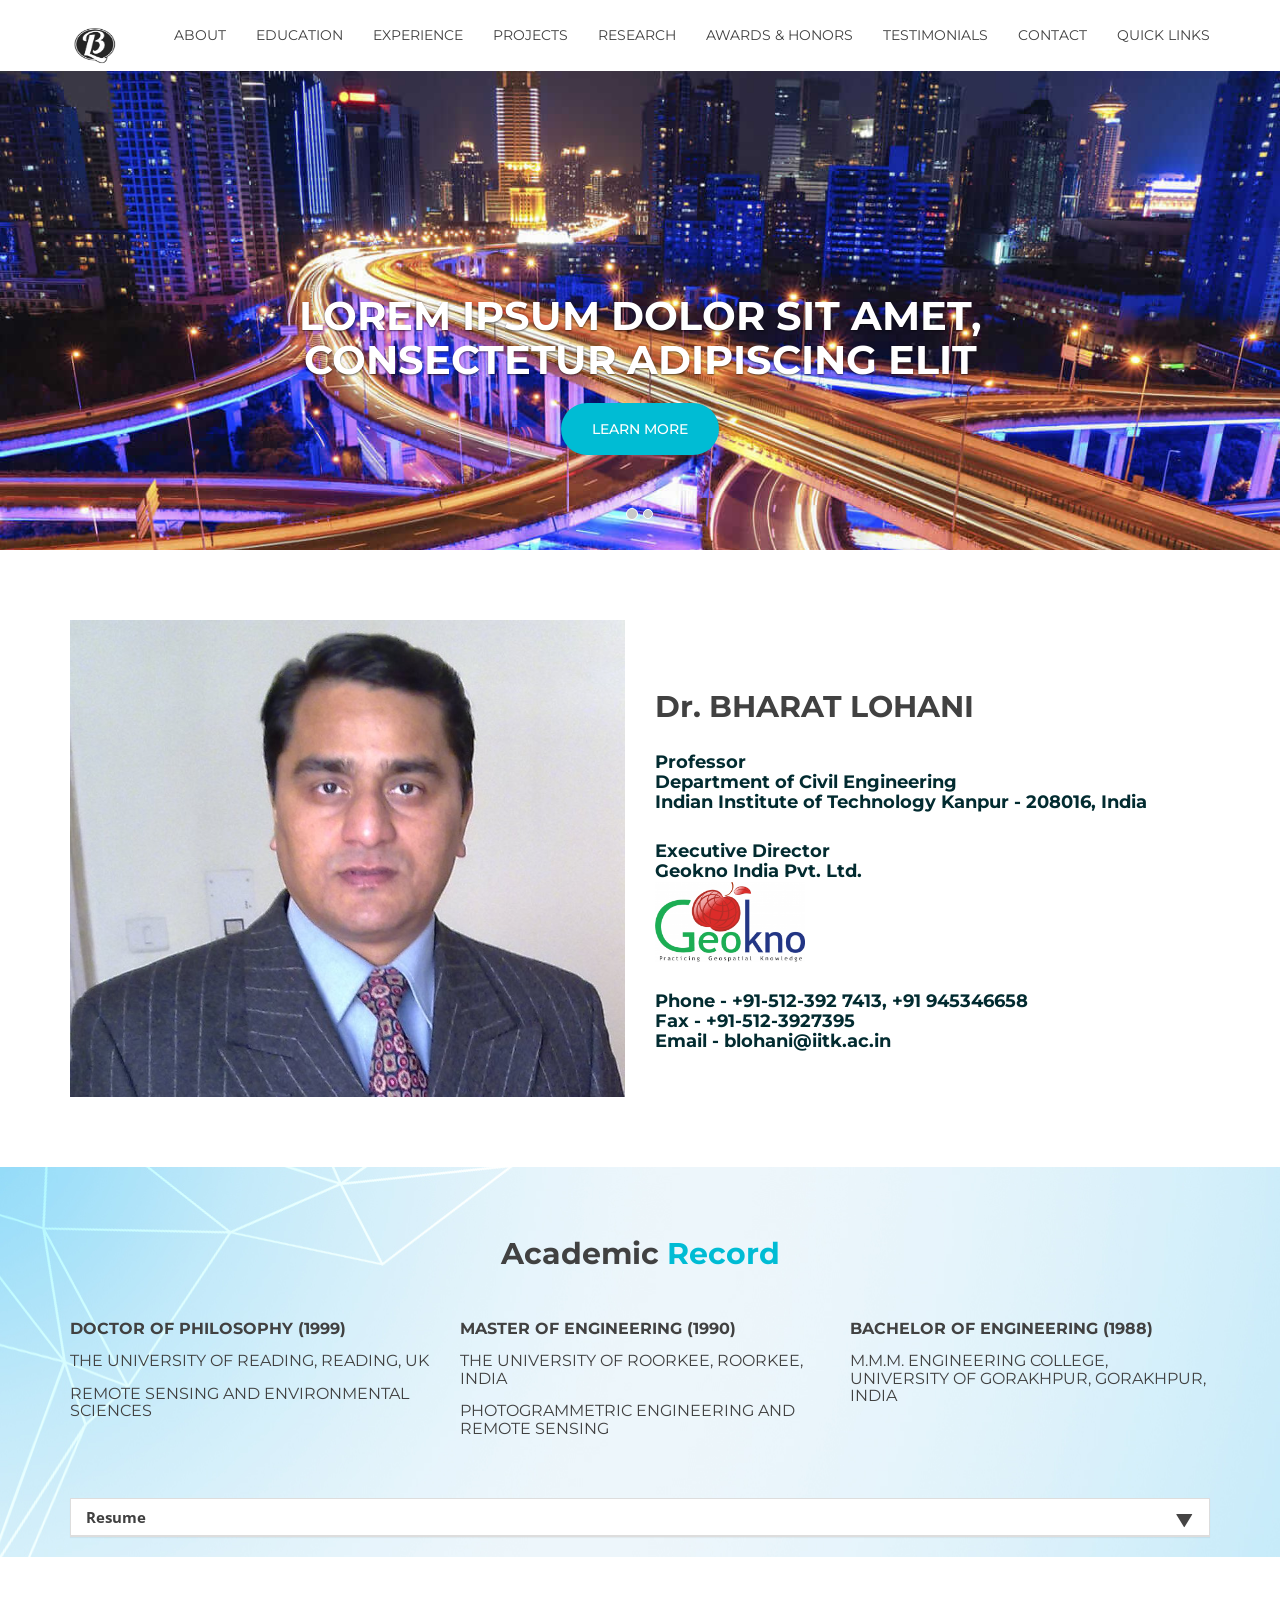
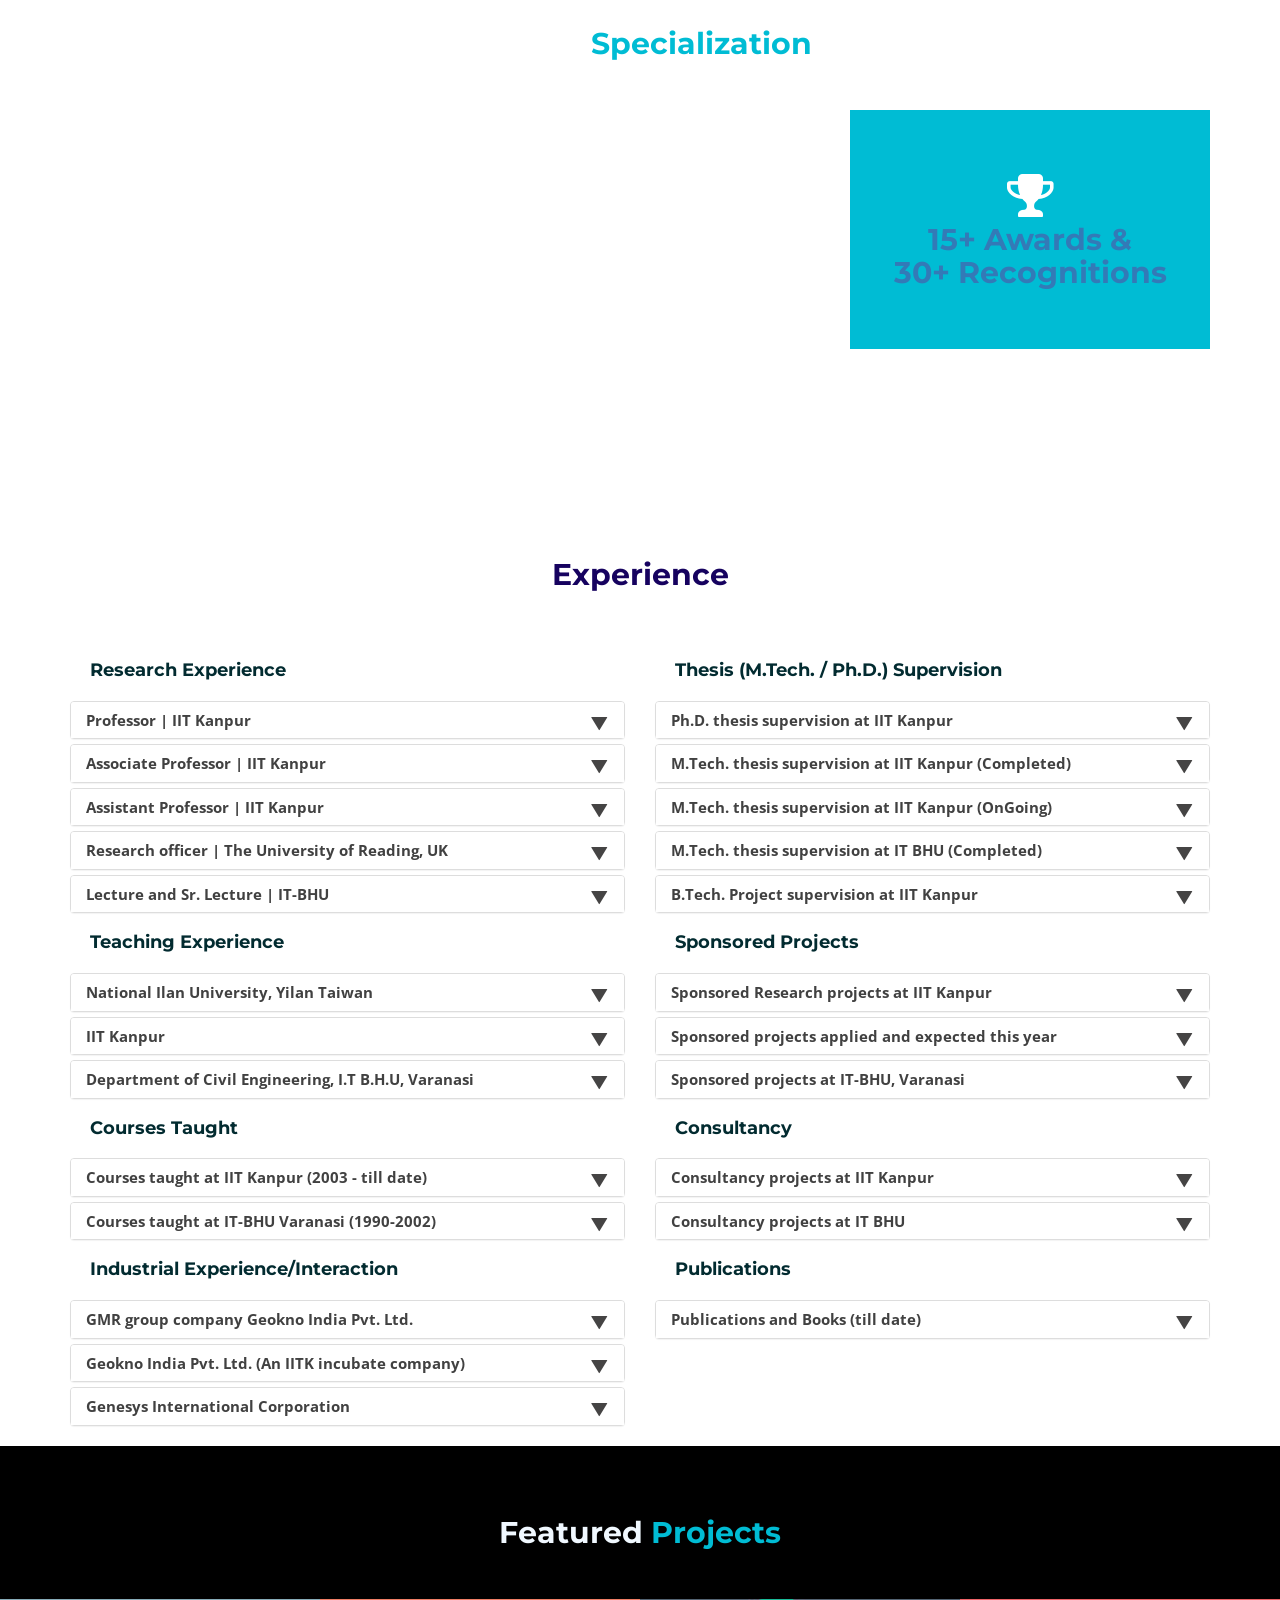
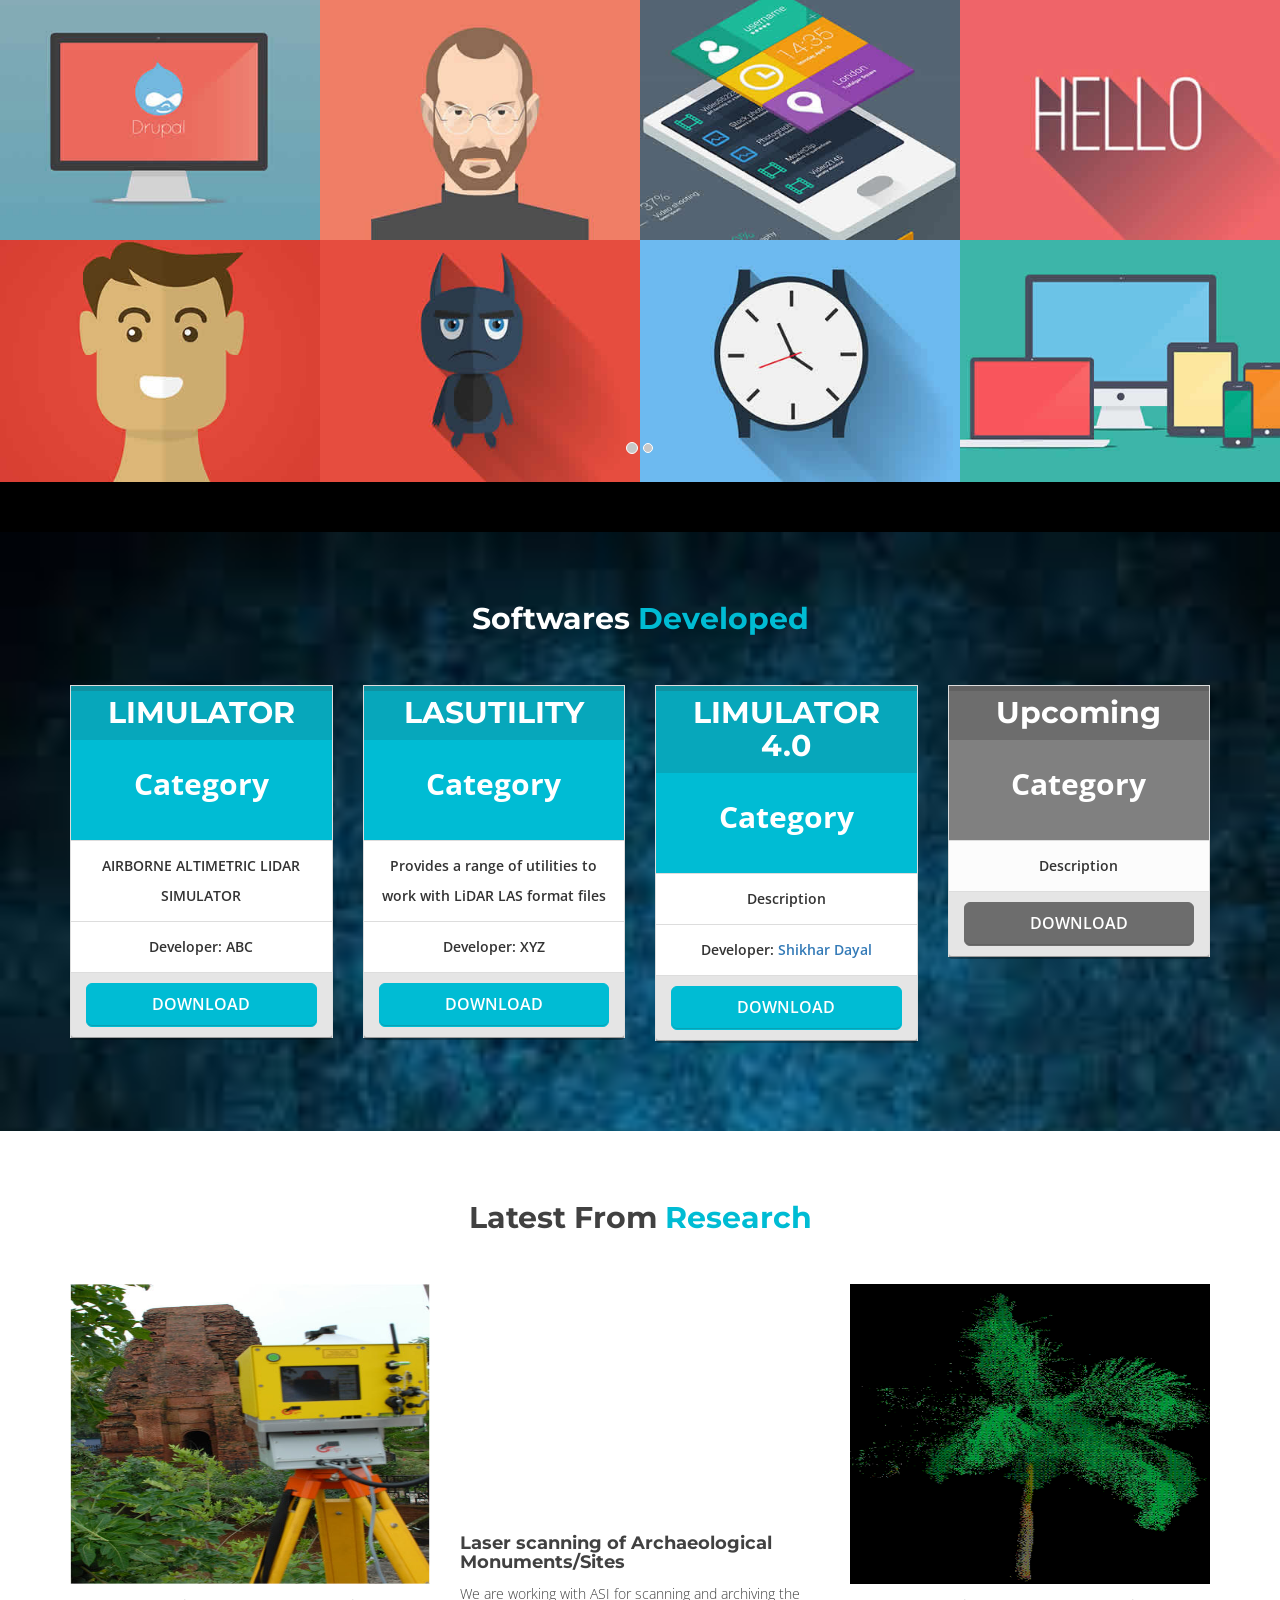
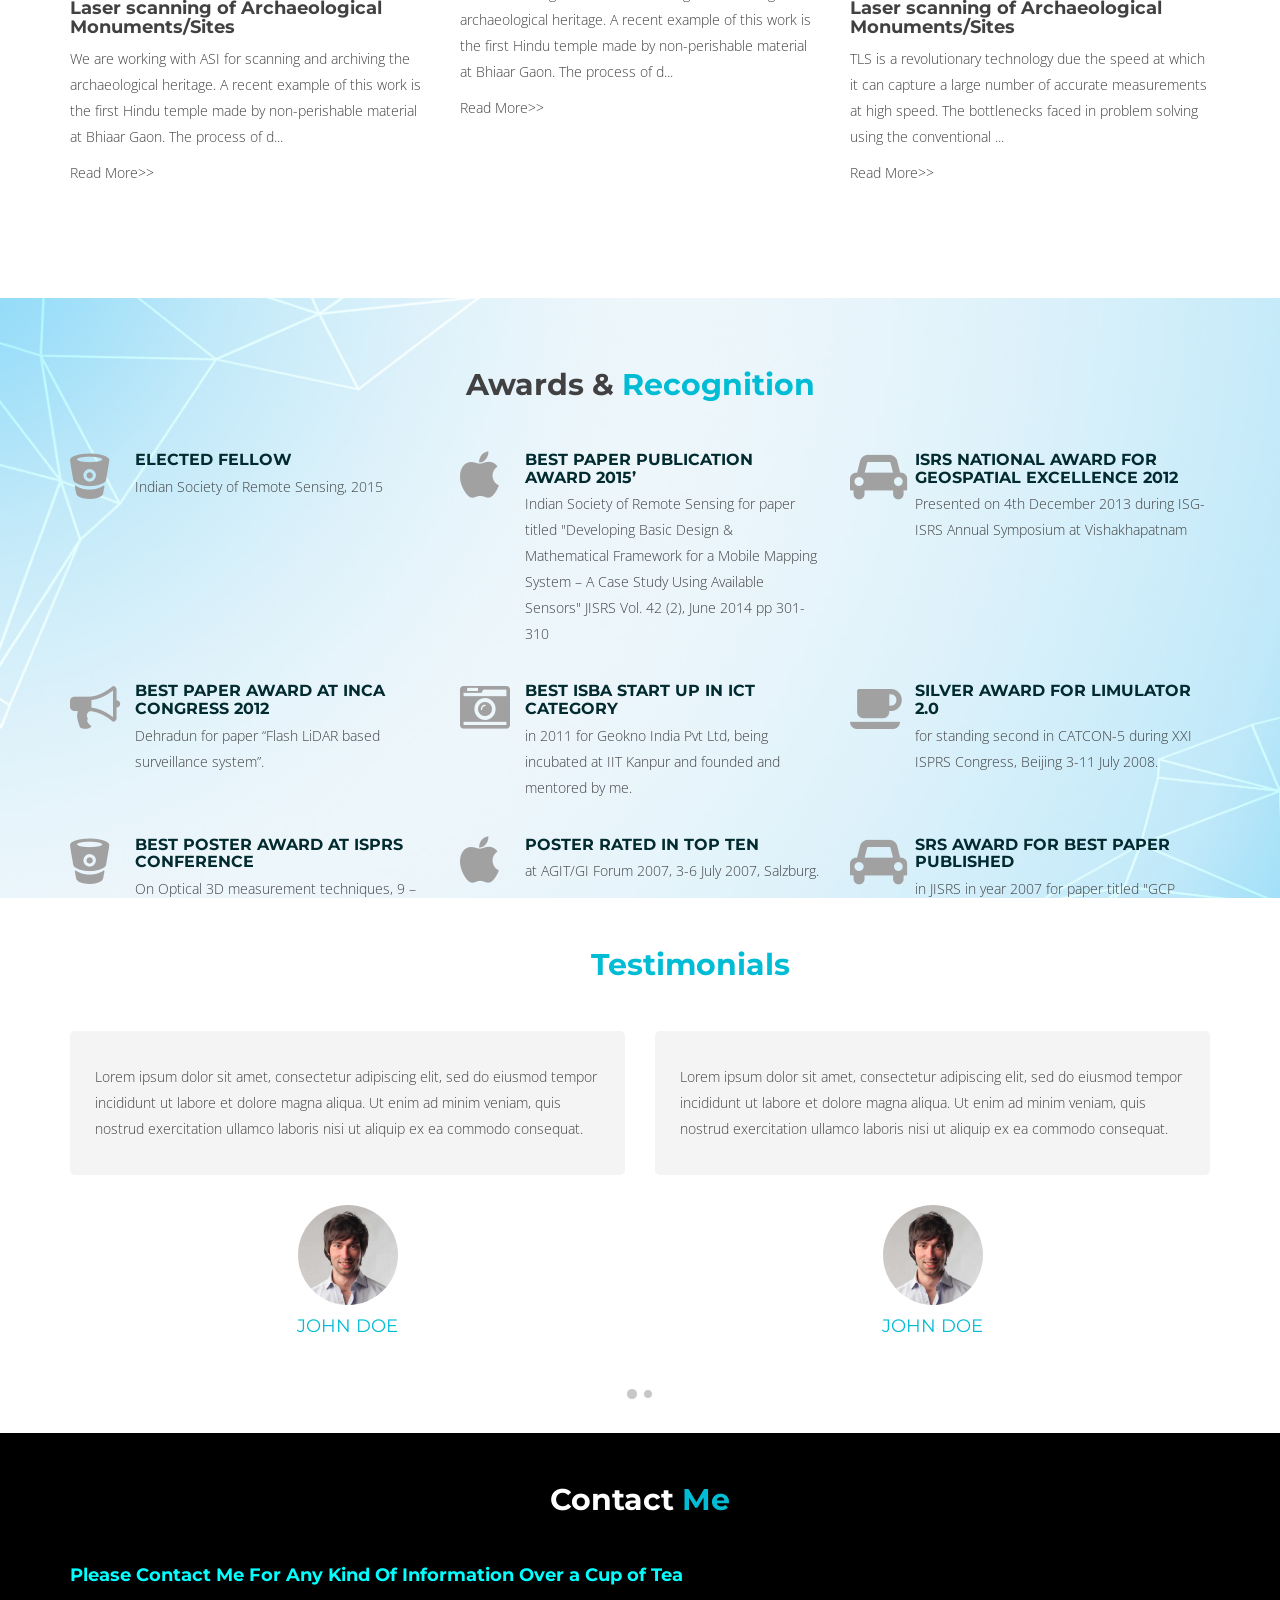
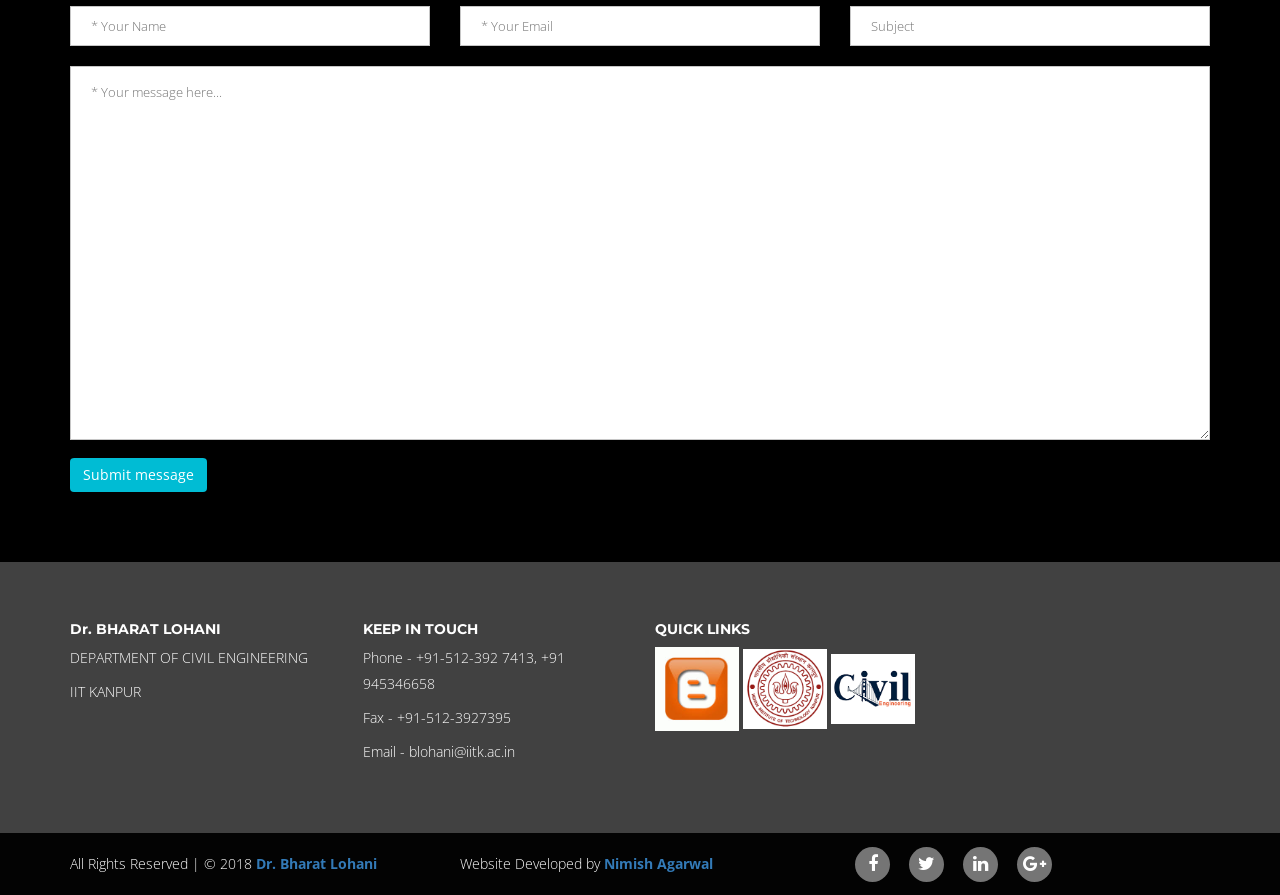
==== commit 3d85204c: "added php mailing service" ====
--- a/home.html
+++ b/home.html
@@ -297,7 +297,7 @@
 				<div class="row">
 					<div class="col-sm-12">
 						<div class="title">
-							<h3><span"></span></h3>
+							<h3><span></span></h3>
 						</div>
 					</div>
 				</div>
@@ -1275,7 +1275,6 @@
 									<div class="feature-text">
 										<h4>Elected Fellow</h4>
 										<p>Indian Society of Remote Sensing, 2015</p>
-										<!-- <a href="#">Read More>></a> -->
 									</div>
 								</div>
 							</div>
@@ -1296,7 +1295,6 @@
 									<div class="feature-text">
 										<h4>Best Paper Publication Award 2015’</h4>
 										<p>Indian Society of Remote Sensing for paper titled "Developing Basic Design & Mathematical Framework for a Mobile Mapping System – A Case Study Using Available Sensors" JISRS Vol. 42 (2), June 2014 pp 301-310</p>
-										<!-- <a href="#">Read More>></a> -->
 									</div>
 								</div>
 							</div>
@@ -1317,7 +1315,6 @@
 									<div class="feature-text">
 										<h4>ISRS National Award for Geospatial Excellence 2012</h4>
 										<p>Presented on 4th December 2013 during ISG-ISRS Annual Symposium at Vishakhapatnam</p>
-										<!-- <a href="#">Read More>></a> -->
 									</div>
 								</div>
 							</div>
@@ -1342,7 +1339,6 @@
 									<div class="feature-text">
 										<h4>Best paper award at INCA Congress 2012</h4>
 										<p>Dehradun for paper “Flash LiDAR based surveillance system”.</p>
-										<!-- <a href="#">Read More>></a> -->
 									</div>
 								</div>
 							</div>
@@ -1363,7 +1359,6 @@
 									<div class="feature-text">
 										<h4>Best ISBA Start up in ICT category</h4>
 										<p>in 2011 for Geokno India Pvt Ltd, being incubated at IIT Kanpur and founded and mentored by me.</p>
-										<!-- <a href="#">Read More>></a> -->
 									</div>
 								</div>
 							</div>
@@ -1384,7 +1379,6 @@
 									<div class="feature-text">
 										<h4>Silver award for Limulator 2.0</h4>
 										<p>for standing second in CATCON-5 during XXI ISPRS Congress, Beijing 3-11 July 2008.</p>
-										<!-- <a href="#">Read More>></a> -->
 									</div>
 								</div>
 							</div>
@@ -1472,7 +1466,6 @@
 									<div class="feature-text">
 										<h4>Best Poster presentation</h4>
 										<p>Award at Map World Forum 2007 to paper 3D visualization of LiDAR data, Co-authored with Ghosh, S.</p>
-										<!-- <a href="#">Read More>></a> -->
 									</div>
 								</div>
 							</div>
@@ -1695,13 +1688,13 @@
 			<!-- <div class="map">
 				<iframe src="https://www.google.com/maps/embed?pb=!1m14!1m8!1m3!1d14608.272959726353!2d90.38896245!3d23.744945849999997!3m2!1i1024!2i768!4f13.1!4m3!3e1!4m0!4m0!5e0!3m2!1sen!2sbd!4v1465238371126" width="100%" height="600" frameborder="0" style="border:0" allowfullscreen></iframe>
 			</div> -->
-		
+			
 			<div class="contact">
 				<div class="container">
 					<div class="row">
 						<div class="col-sm-12">
 							<h4 style="color:aqua;">Please Contact Me For Any Kind Of Information Over a Cup of Tea</strong></h4>
-							<form id="contactform" action="" method="post" class="validateform" name="send-contact">
+							<form id="contactform" action="conatct.php" method="post" class="validateform" name="send-contact">
 								<div class="row">
 									<div class="col-lg-4 field">
 										<input type="text" name="name" placeholder="* Your Name" data-rule="maxlen:4" data-msg="Please enter at least 4 chars" />
@@ -1723,8 +1716,7 @@
 										<div class="validation">
 										</div>
 										<p>
-											<button class="btn btn-theme margintop10 pull-left" type="submit">Submit message</button>
-											
+											<button class="btn btn-theme margintop10 pull-left" type="submit" name="submit">Submit message</button>
 										</p>
 									</div>
 								</div>
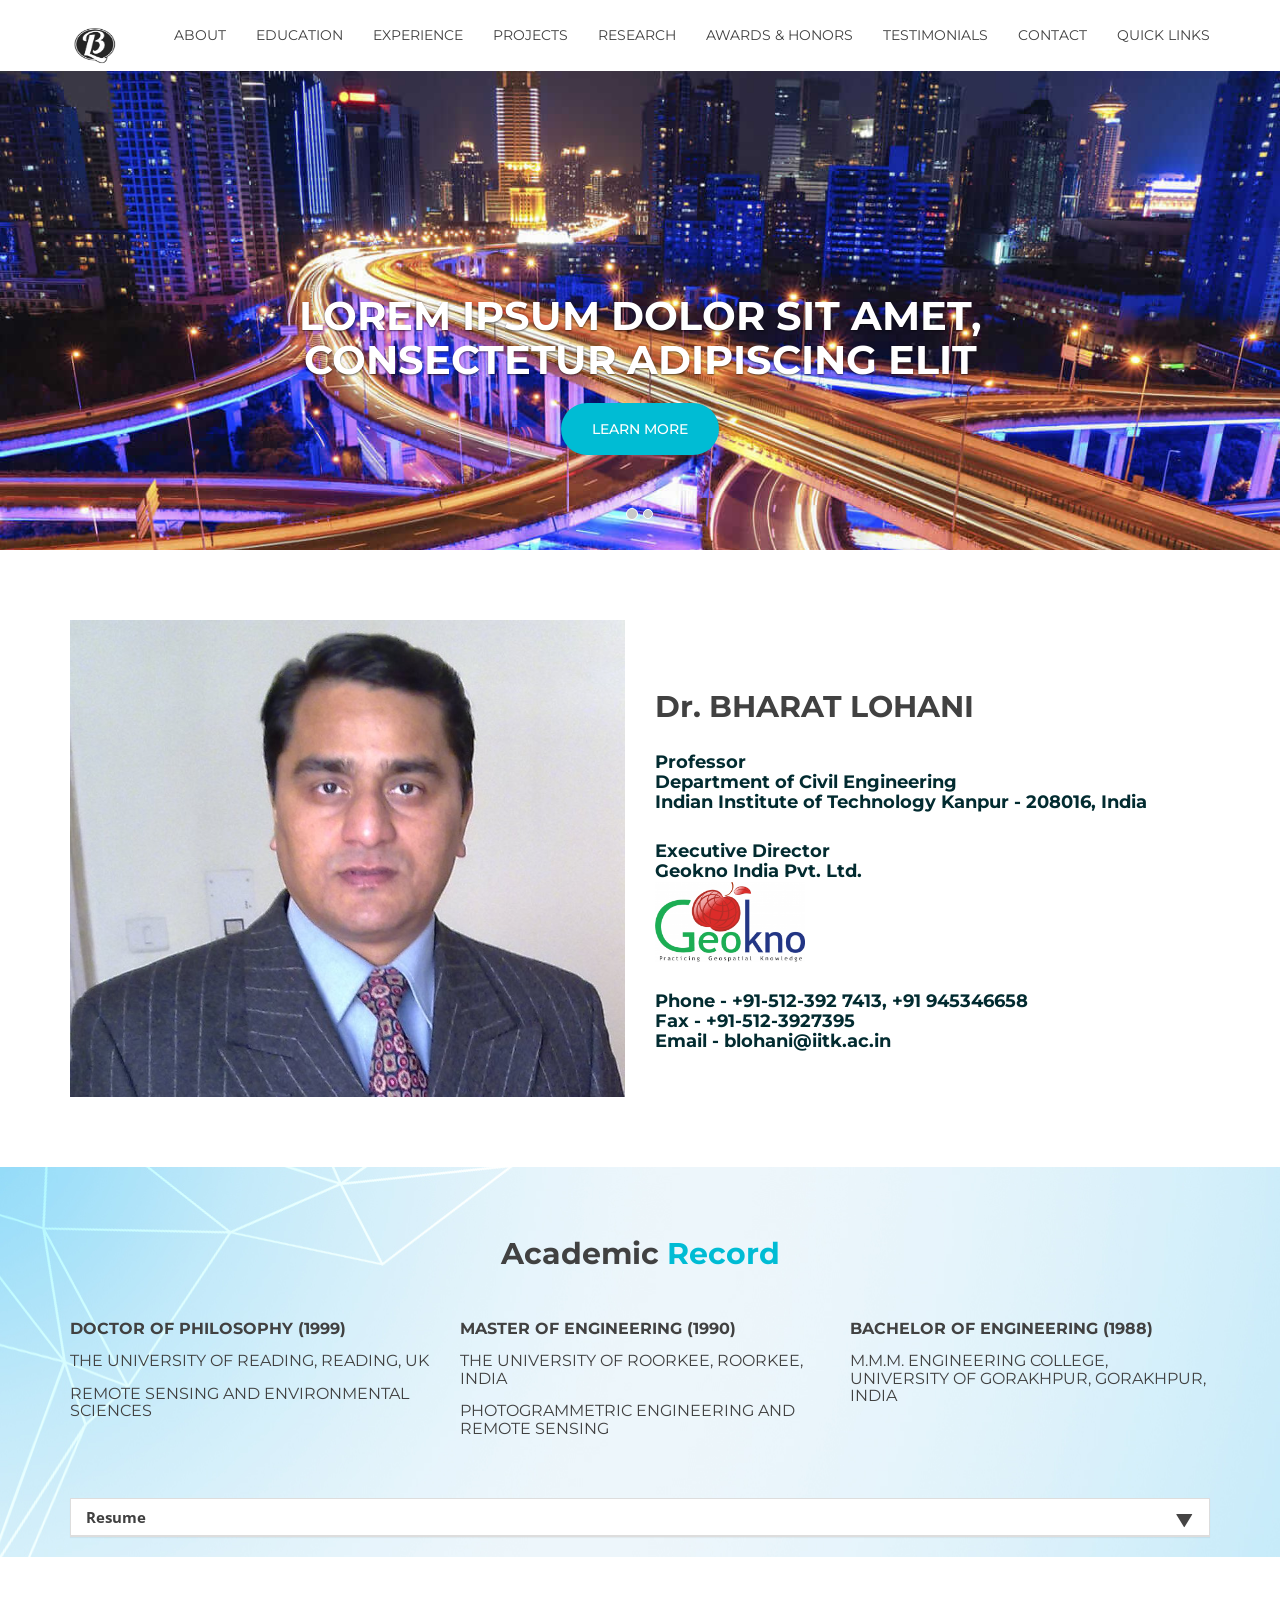
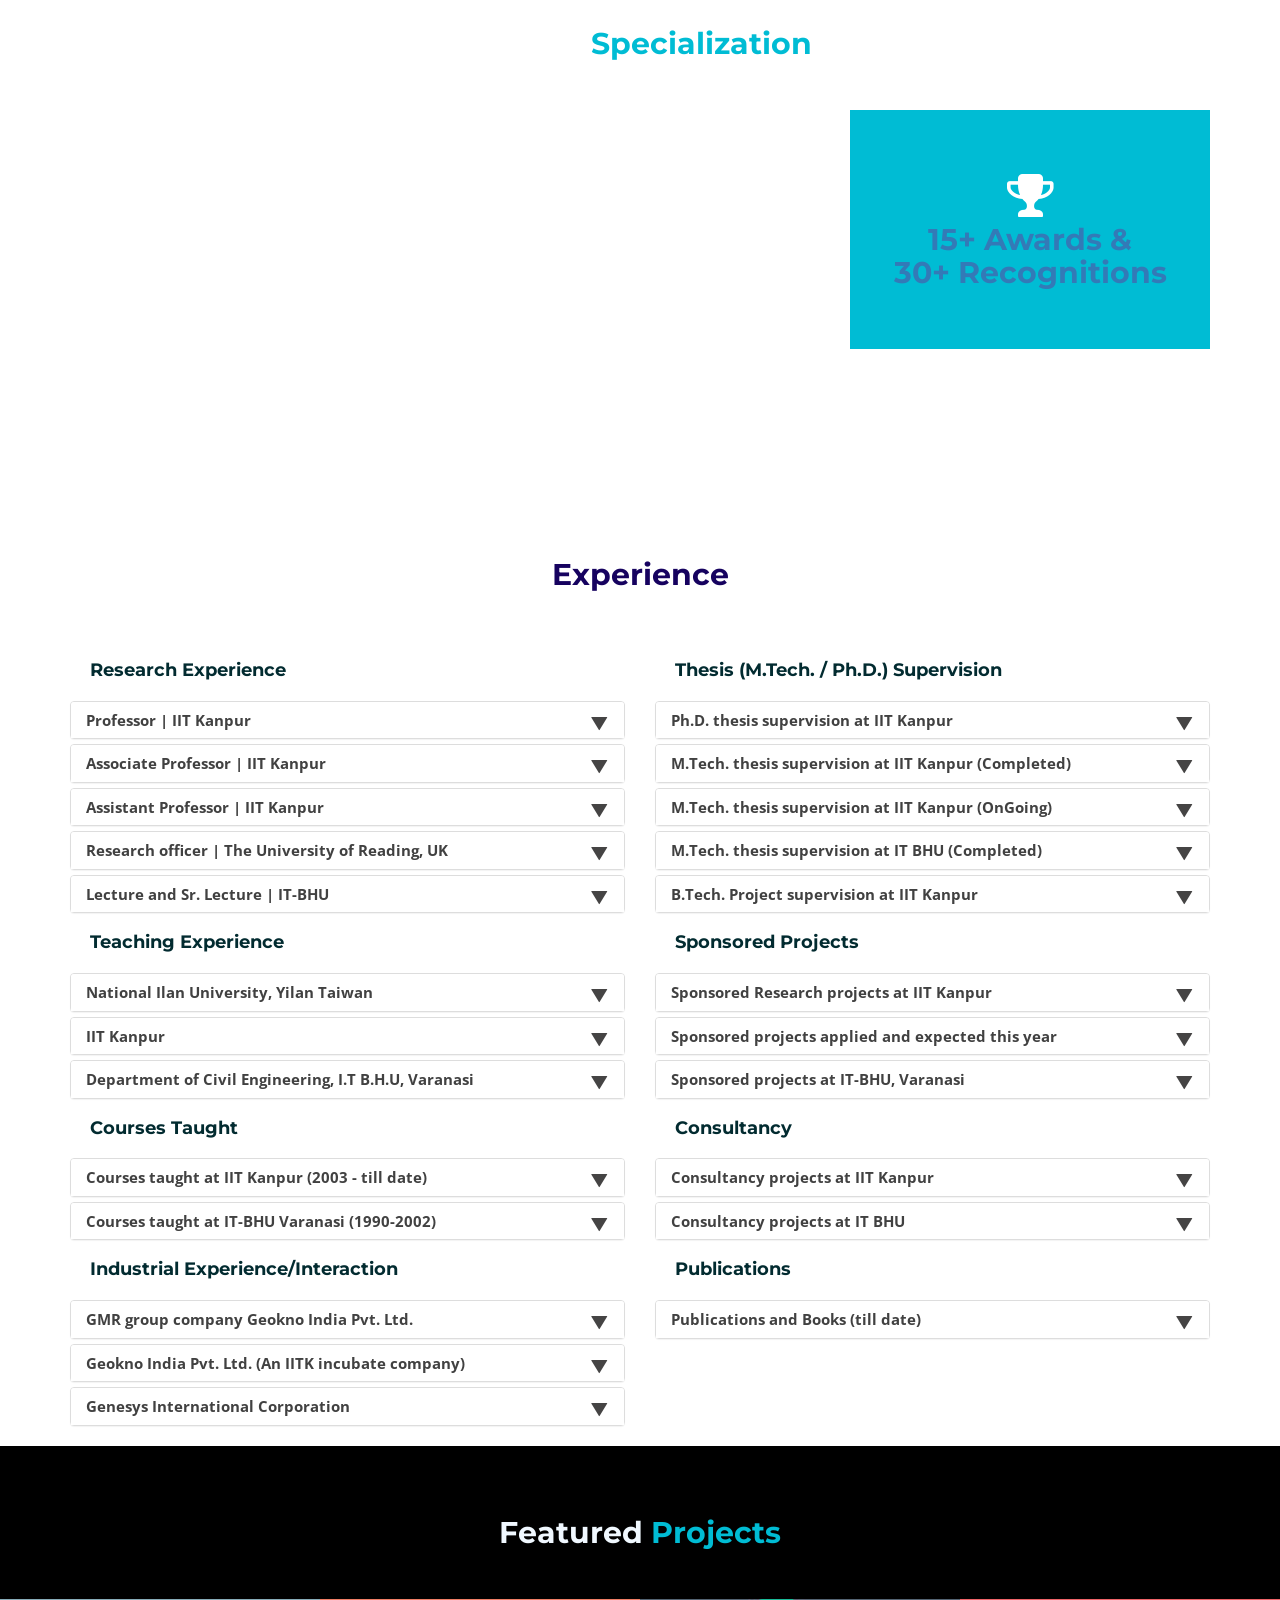
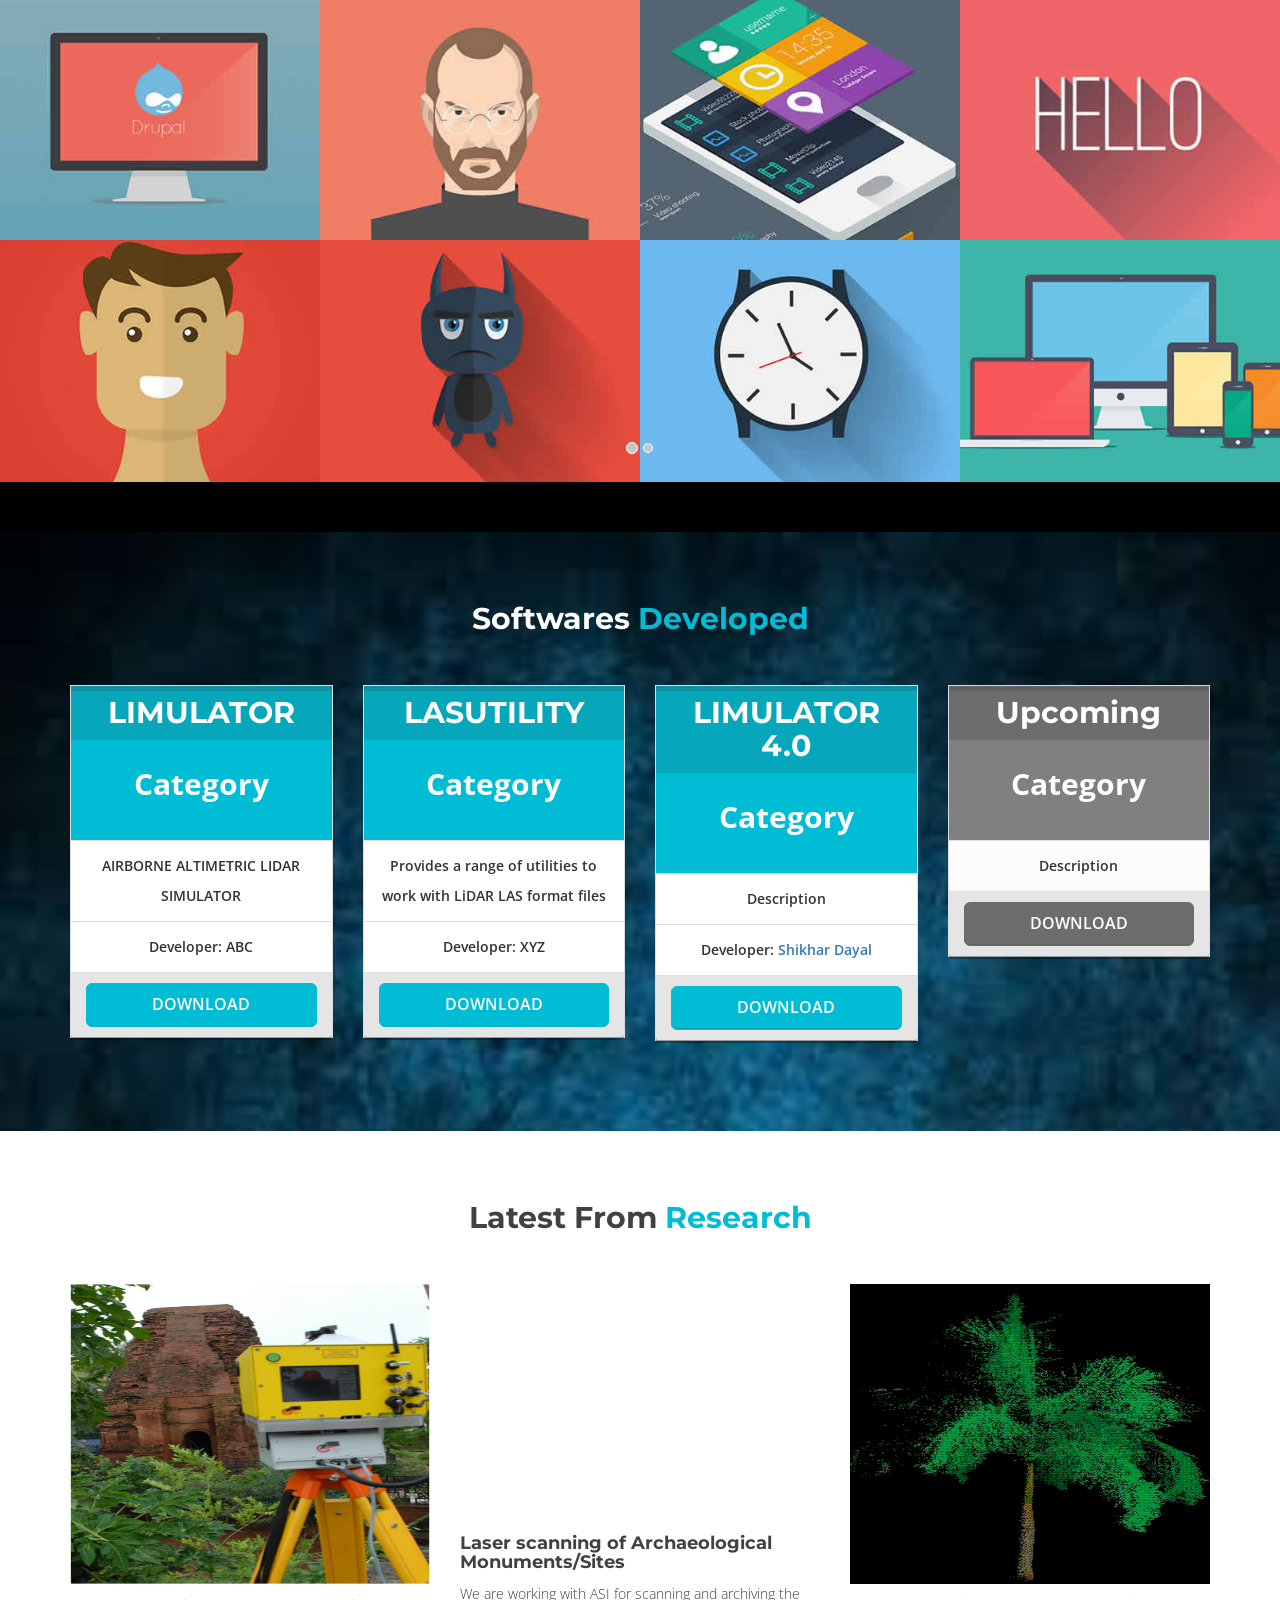
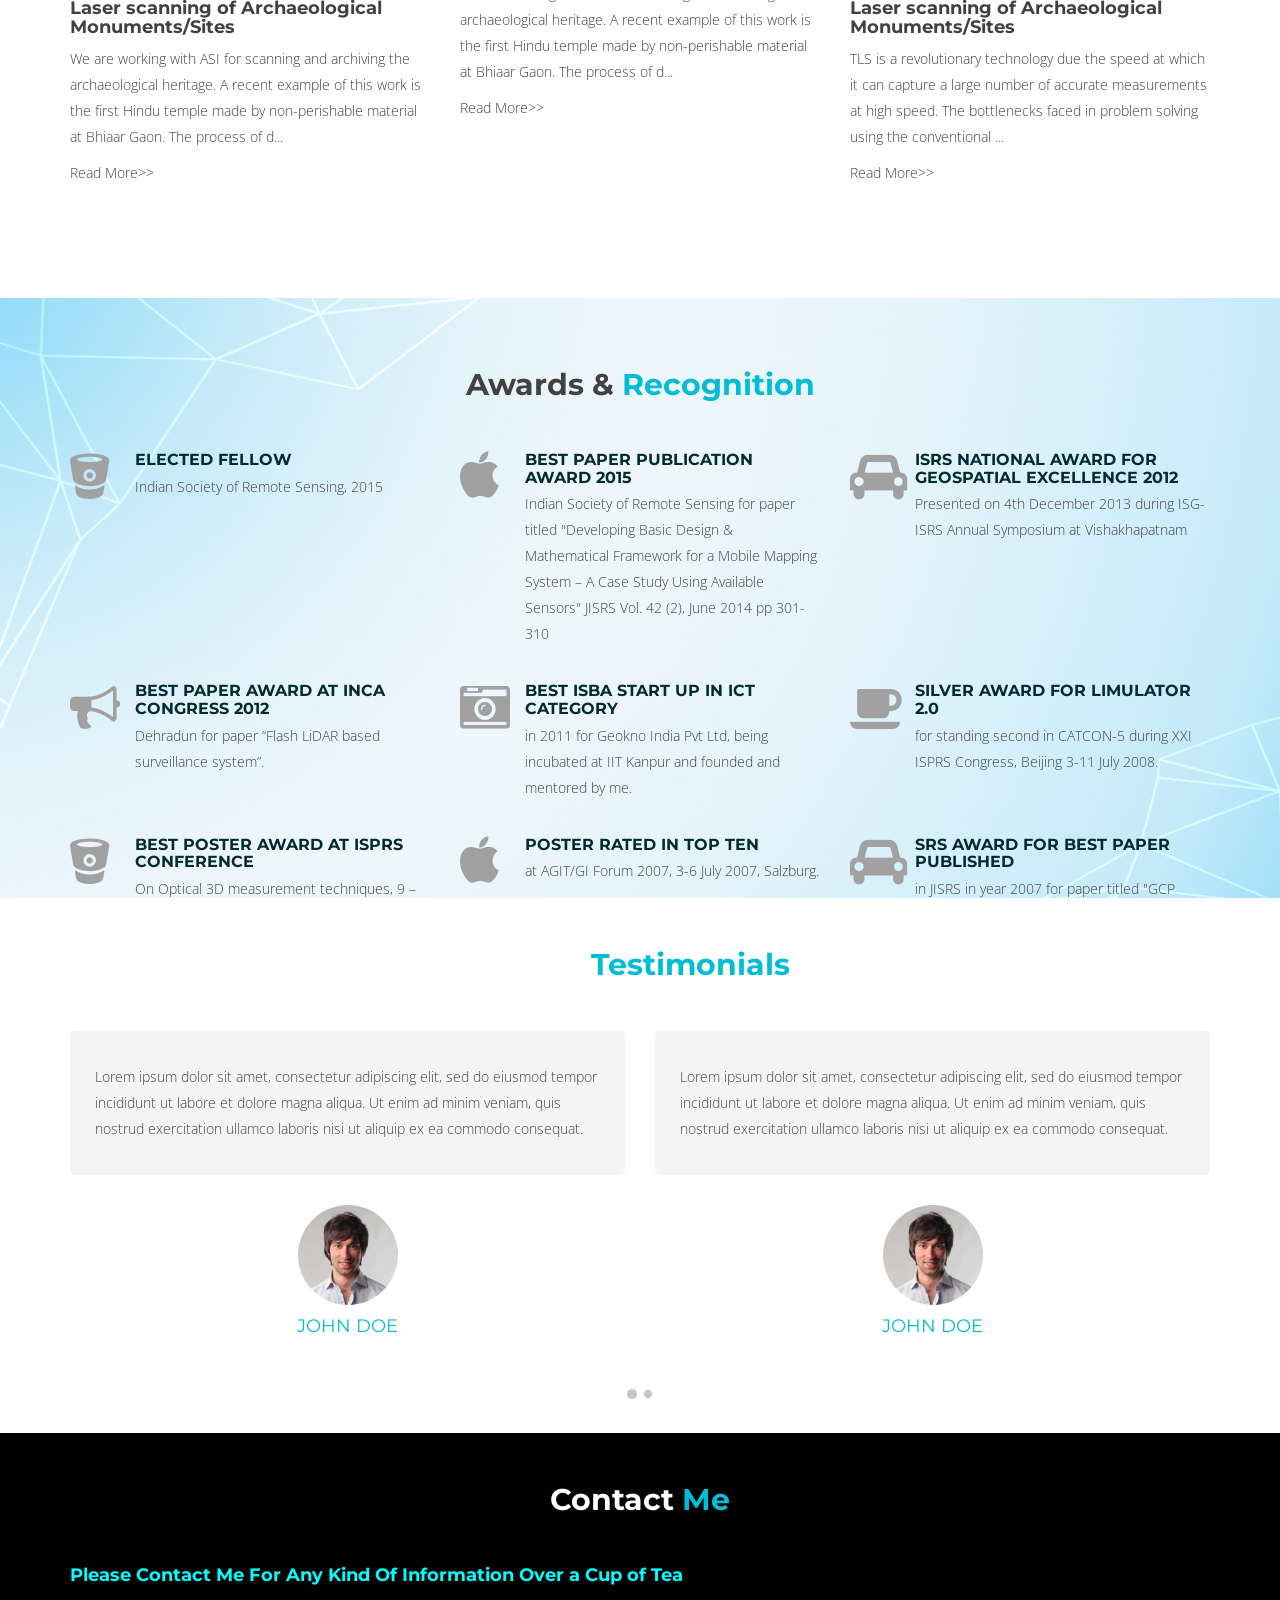
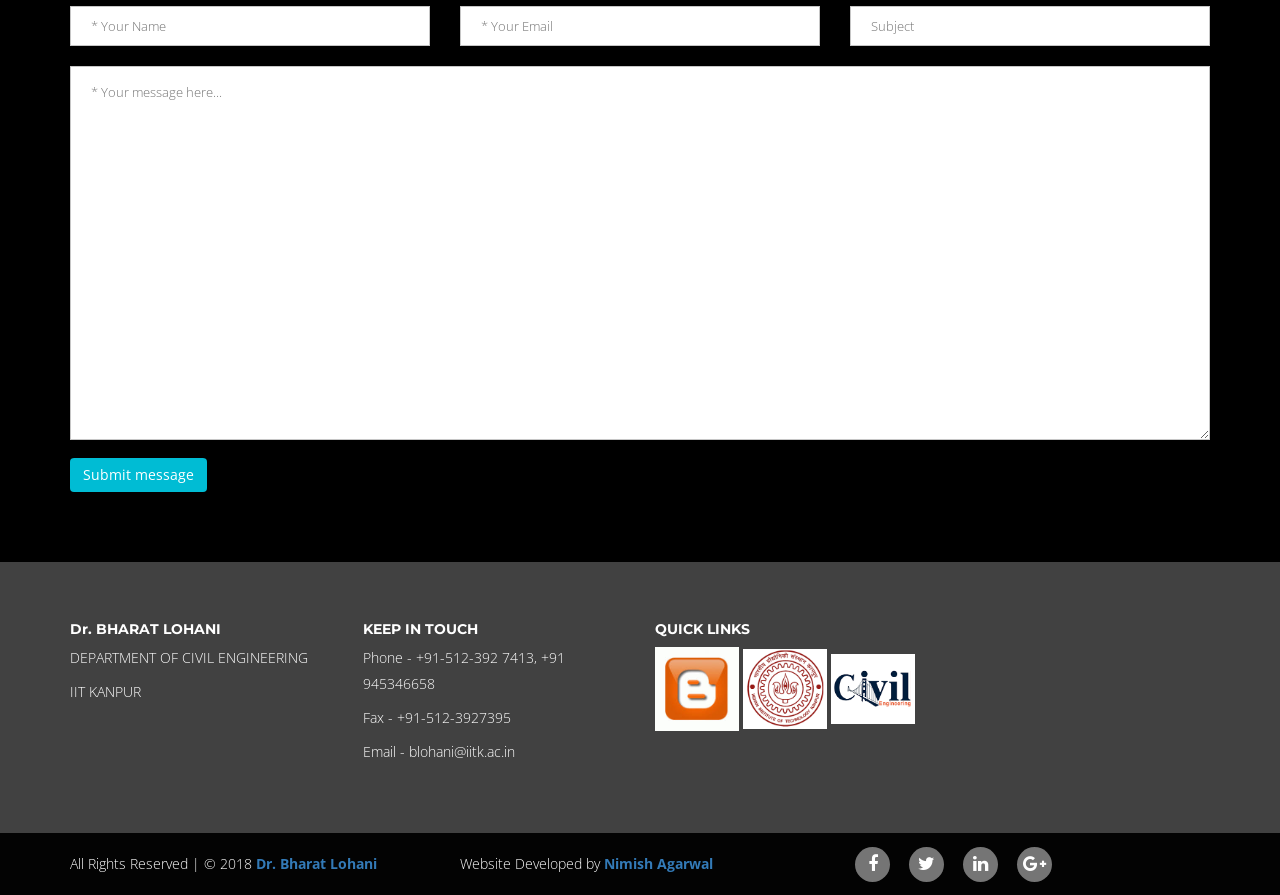
==== commit 0f7564b8: "Added Comments" ====
--- a/home.html
+++ b/home.html
@@ -15,7 +15,7 @@
 		<link href='https://fonts.googleapis.com/css?family=Montserrat:400,700' rel='stylesheet' type='text/css'>
 		<!-- Font -->
 		
-		
+		<link rel="shortcut icon" href="img/logo.png" />
         <link rel="stylesheet" href="css/normalize.css">
         <link rel="stylesheet" href="css/main.css">
         <link rel="stylesheet" href="css/font-awesome.min.css">
@@ -47,9 +47,10 @@
 									<span class="icon-bar"></span>
 									<span class="icon-bar"></span>
 								</button>
-								<a href="#home" class="navbar-brand"><img src="img/photo.png" alt="Logo" style="width: 50px; height: 50px; padding-bottom: 10px;"/></a>	
-							</div>
-							
+								<!-- My Logo -->
+								<a href="#home" class="navbar-brand"><img src="img/logo.png" alt="Logo" style="width: 50px; height: 50px; padding-bottom: 10px;"/></a>	
+							</div>
+							<!-- Navigation Buttons -->
 							<div class="navbar-collapse collapse">
 								<ul class="nav navbar-nav navbar-right">
 									<!-- <li><a href="#home">Home</a></li> -->
@@ -95,7 +96,7 @@
 			</div> -->
 			<!-- Sider End -->
 
-			<!-- Sider Start -->
+			<!-- TOP SLIDERS SECTION -->
 			<div class="slider">
 				<div id="fawesome-carousel" class="carousel slide" data-ride="carousel">
 					<ol class="carousel-indicators indicatior2">
@@ -104,6 +105,7 @@
 					</ol>
 				 
 					<div class="carousel-inner" role="listbox" style="height:500px; width:auto;">
+						<!-- First Active Slider -->
 						<div class="item active">
 							<img src="img/city.jpg" alt="Sider Big Image">
 							<div class="carousel-caption">
@@ -113,6 +115,7 @@
 								</div>
 							</div>
 						</div>
+						<!-- Next Slider -->
 						<div class="item">
 							<img src="img/geoinfo.jpg" alt="Sider Big Image">
 							<div class="carousel-caption">
@@ -125,20 +128,22 @@
 					</div>
 				</div>
 			</div>
-			<!-- Sider End -->
+			<!-- TOP SLIDERS SECTION -->
 		</header>
 		<!-- Header End -->
 		
 		
-		<!-- About Section -->
+		<!-- ABOUT SECTION -->
 		<section id="about" class="site-padding">
 			<div class="container">
 				<div class="row">
 					<div class="col-sm-6">
 						<div class="about-image wow fadeInLeft">
+							<!-- My Picture -->
 							<img src="img/blohani.jpg" alt="About Image" />
 						</div>
 					</div>
+					<!-- Highlighted Details -->
 					<div class="col-sm-6">
 						<div class="about-text wow fadeInRight">
 							<h3>Dr. BHARAT LOHANI</h3>
@@ -161,11 +166,13 @@
 				</div>
 			</div>
 		</section>
-		<!-- About Section -->
+		<!-- ABOUT SECTION -->
 		
 		<!-- EDUCATION SECTION -->
+
 			<!-- Academic Education -->
 			<section id="education" class="protfolio-padding">
+				<!-- Heading -->
 				<div class="container">
 					<div class="row">
 						<div class="col-sm-12">
@@ -175,9 +182,10 @@
 						</div>
 					</div>
 				</div>
-				
+				<!-- Academic Record -->				
 				<div class="container">
 					<div class="row">
+
 						<div class="col-sm-4">
 							<div class="progress-bar-custom wow fadeInLeft">
 								<h5><strong>Doctor of Philosophy (1999)</strong></h5>
@@ -198,10 +206,9 @@
 							<div class="progress-bar-custom wow fadeInLeft">
 									<h5><strong>Bachelor of Engineering (1988)</strong></h5>
 									<h5>M.M.M. Engineering College, University of Gorakhpur, Gorakhpur, India</h5>
-							</div>
-							
-						</div>
-						
+							</div>	
+						</div>
+
 					</div>
 					<div class="panel panel-default">
 						<div class="panel-heading">
@@ -218,12 +225,12 @@
 						</div>
 					</div>
 				</div>
-
 			</section>
 
 			<!-- Area of Specialisation -->
 			<section id="area-specialisation" class="site-padding">
 			
+				<!-- Heading -->
 				<div class="container">
 					<div class="row">
 						<div class="col-sm-12">
@@ -236,7 +243,9 @@
 				
 				<div class="container">
 					<div class="row">
+						<!-- Areas of interest in first Column -->
 						<div class="col-sm-4">
+							
 							<div class="progress-bar-custom wow special-areas fadeInLeft">
 								<h5><strong>Laser Scanning/LiDAR</strong></h5>
 							</div>
@@ -254,7 +263,8 @@
 							</div>
 							
 						</div>
-						
+
+						<!-- Areas of interest in Second Column -->						
 						<div class="col-sm-4">
 							
 							<div class="progress-bar-custom wow special-areas fadeInLeft">
@@ -275,6 +285,7 @@
 							
 						</div>
 						
+						<!-- Award Count -->
 						<div class="col-sm-4">
 							<div class="award-win wow fadeInRight">
 								<a href="#features">
@@ -287,7 +298,9 @@
 						</div>
 					</div>
 				</div>
+
 			</section>
+			
 		<!-- EDUCATION SECTION -->
 
 		<!--EXPERIENCE-->
@@ -297,11 +310,13 @@
 				<div class="row">
 					<div class="col-sm-12">
 						<div class="title">
+							<!-- Dividing Long Headings into Two (Currently An Extra Space)-->
 							<h3><span></span></h3>
 						</div>
 					</div>
 				</div>
 			</div>
+			<!-- Heading -->			
 			<div class="container">
 				<div class="row">
 					<div class="col-sm-12">
@@ -312,44 +327,28 @@
 				</div>
 			</div>
 			
-			
 			<div class="container">
 				<div class="row">
+					<!-- First Column -->
 					<div class="col-md-6">
 						<div class="panel-group" id="accordion">
+
+							<!-- Experience Field -->
 							<div class="faqHeader"><h4>Research Experience</h4></div>
 							
-							<div class="panel panel-default">
-								<div class="panel-heading">
-									<h4 class="panel-title">
-										<a class="accordion-toggle collapsed" data-toggle="collapse" data-parent="#accordion" href="#collapseOne">
-											<strong>Professor | IIT Kanpur</strong></strong>
-										</a>
-									</h4>
-								</div>
-								<div id="collapseOne" class="panel-collapse collapse">
-									<div class="panel-body">
-										<strong>Research Areas:-</strong><br>
-										- 3D laser imaging and LCS measurement<br>
-										- Technology for motion correction and error analysis in laser scanning<br>
-										- Propagation modelling using high resolution LiDAR data (flood, sound, GPS signal)<br>
-										- As built mapping using terrestrial laser scanning of complex structures<br>
-										- Development of LiDAR simulator-airborne and spaceborne<br>
-										- GIS for optimized land consolidation<br>
-										- Landmark based next level of navigation under GIS environment 
-									</div>
-								</div>
-							</div>
-							<div class="panel panel-default">
-								<div class="panel-heading">
-									<h4 class="panel-title">
-										<a class="accordion-toggle collapsed" data-toggle="collapse" data-parent="#accordion" href="#collapseTen">
-											<strong>Associate Professor | IIT Kanpur</strong>
-										</a>
-									</h4>
-								</div>
-								<div id="collapseTen" class="panel-collapse collapse">
-									<div class="panel-body">
+								<!-- Particular Panel  -->
+								<div class="panel panel-default">
+									<!-- panel heading -->
+									<div class="panel-heading">
+										<h4 class="panel-title">
+											<a class="accordion-toggle collapsed" data-toggle="collapse" data-parent="#accordion" href="#collapseOne">
+												<strong>Professor | IIT Kanpur</strong></strong>
+											</a>
+										</h4>
+									</div>
+									<!-- panel inner collapsed data -->
+									<div id="collapseOne" class="panel-collapse collapse">
+										<div class="panel-body">
 											<strong>Research Areas:-</strong><br>
 											- 3D laser imaging and LCS measurement<br>
 											- Technology for motion correction and error analysis in laser scanning<br>
@@ -358,58 +357,83 @@
 											- Development of LiDAR simulator-airborne and spaceborne<br>
 											- GIS for optimized land consolidation<br>
 											- Landmark based next level of navigation under GIS environment 
-									</div>
-								</div>
-							</div>
-							<div class="panel panel-default">
-								<div class="panel-heading">
-									<h4 class="panel-title">
-										<a class="accordion-toggle collapsed" data-toggle="collapse" data-parent="#accordion" href="#collapseEleven">
-											<strong>Assistant Professor | IIT Kanpur</strong>
-										</a>
-									</h4>
-								</div>
-								<div id="collapseEleven" class="panel-collapse collapse">
-									<div class="panel-body">
-											<strong>Research Areas</strong>
-											- Information (buildings / tidal channels) extraction from airborne altimetric LiDAR data<br>
-											- Development of an airborne altimetric LiDAR simulator<br>
-											- Development of return waveform and point cloud simulators for LLRI instrument onboard Chandrayan-1 <br>
-											- Virtual visualisation of terrain using LiDAR and photographic data<br>
-											- Propagation modelling using high resolution LiDAR data (sound and flood)<br>
-											- Prediction of accuracy obtainable by GPS in urban environment for LBS applications
-									</div>
-								</div>
-							</div>
-							<div class="panel panel-default">
-								<div class="panel-heading">
-									<h4 class="panel-title">
-										<a class="accordion-toggle collapsed" data-toggle="collapse" data-parent="#accordion" href="#collapseTwelve">
-											<strong>Research officer | The University of Reading, UK</strong>
-										</a>
-									</h4>
-								</div>
-								<div id="collapseTwelve" class="panel-collapse collapse">
-									<div class="panel-body">
-										Worked on CORILA project which included development of a colour edge detector and further planning of the CORILA project.
-									</div>
-								</div>
-							</div>
-							<div class="panel panel-default">
-								<div class="panel-heading">
-									<h4 class="panel-title">
-										<a class="accordion-toggle collapsed" data-toggle="collapse" data-parent="#accordion" href="#collapseEleven">
-											<strong>Lecture and Sr. Lecture | IT-BHU</strong>
-										</a>
-									</h4>
-								</div>
-								<div id="collapseEleven" class="panel-collapse collapse">
-									<div class="panel-body">
-											<strong>Research Area</strong>
-											DEM and Image Processing 
-									</div>
-								</div>
-							</div>
+										</div>
+									</div>
+								</div>
+
+								<div class="panel panel-default">
+									<div class="panel-heading">
+										<h4 class="panel-title">
+											<a class="accordion-toggle collapsed" data-toggle="collapse" data-parent="#accordion" href="#collapseTen">
+												<strong>Associate Professor | IIT Kanpur</strong>
+											</a>
+										</h4>
+									</div>
+									<div id="collapseTen" class="panel-collapse collapse">
+										<div class="panel-body">
+												<strong>Research Areas:-</strong><br>
+												- 3D laser imaging and LCS measurement<br>
+												- Technology for motion correction and error analysis in laser scanning<br>
+												- Propagation modelling using high resolution LiDAR data (flood, sound, GPS signal)<br>
+												- As built mapping using terrestrial laser scanning of complex structures<br>
+												- Development of LiDAR simulator-airborne and spaceborne<br>
+												- GIS for optimized land consolidation<br>
+												- Landmark based next level of navigation under GIS environment 
+										</div>
+									</div>
+								</div>
+
+								<div class="panel panel-default">
+									<div class="panel-heading">
+										<h4 class="panel-title">
+											<a class="accordion-toggle collapsed" data-toggle="collapse" data-parent="#accordion" href="#collapseEleven">
+												<strong>Assistant Professor | IIT Kanpur</strong>
+											</a>
+										</h4>
+									</div>
+									<div id="collapseEleven" class="panel-collapse collapse">
+										<div class="panel-body">
+												<strong>Research Areas</strong>
+												- Information (buildings / tidal channels) extraction from airborne altimetric LiDAR data<br>
+												- Development of an airborne altimetric LiDAR simulator<br>
+												- Development of return waveform and point cloud simulators for LLRI instrument onboard Chandrayan-1 <br>
+												- Virtual visualisation of terrain using LiDAR and photographic data<br>
+												- Propagation modelling using high resolution LiDAR data (sound and flood)<br>
+												- Prediction of accuracy obtainable by GPS in urban environment for LBS applications
+										</div>
+									</div>
+								</div>
+
+								<div class="panel panel-default">
+									<div class="panel-heading">
+										<h4 class="panel-title">
+											<a class="accordion-toggle collapsed" data-toggle="collapse" data-parent="#accordion" href="#collapseTwelve">
+												<strong>Research officer | The University of Reading, UK</strong>
+											</a>
+										</h4>
+									</div>
+									<div id="collapseTwelve" class="panel-collapse collapse">
+										<div class="panel-body">
+											Worked on CORILA project which included development of a colour edge detector and further planning of the CORILA project.
+										</div>
+									</div>
+								</div>
+								
+								<div class="panel panel-default">
+									<div class="panel-heading">
+										<h4 class="panel-title">
+											<a class="accordion-toggle collapsed" data-toggle="collapse" data-parent="#accordion" href="#collapseEleven">
+												<strong>Lecture and Sr. Lecture | IT-BHU</strong>
+											</a>
+										</h4>
+									</div>
+									<div id="collapseEleven" class="panel-collapse collapse">
+										<div class="panel-body">
+												<strong>Research Area</strong>
+												DEM and Image Processing 
+										</div>
+									</div>
+								</div>
 
 							<div class="faqHeader"><h4>Teaching Experience</h4></div>
 							
@@ -564,11 +588,10 @@
 								</div>
 							</div>
 							
-							
-						</div>
-					</div>
-					
-					
+						</div>
+					</div>
+					
+					<!-- Second Column -->
 					<div class="col-md-6">
 						<div class="panel-group" id="accordion">
 							<div class="faqHeader"><h4>Thesis (M.Tech. / Ph.D.) Supervision</h4></div>
@@ -807,6 +830,7 @@
 
 		<!-- PROJECTS -->
 		<section id="project" class="protfolio-padding">
+			<!-- Heading -->
 			<div class="container">
 				<div class="row">
 					<div class="col-sm-12">
@@ -816,6 +840,8 @@
 					</div>
 				</div>
 			</div>
+
+			<!-- Projects Grid (with Slider) -->
 			<div class="slider">
 				<div id="fawesome-carousel" class="carousel slide" data-ride="carousel">
 					<ol class="carousel-indicators indicatior2">
@@ -824,23 +850,25 @@
 					</ol>
 					
 					<div class="carousel-inner" role="listbox">
-
+						<!-- First Grid -->
 						<div class="item active">
 							<div class="featured-list">
 								<div id="grid" class="clearfix">
 									
+									<!-- Particular Project Thumbnail -->
 									<div class="thumb">
+										<!-- Project Image -->
 										<a href="#">
 											<img src="img/protfolio1.jpg" alt="Feature Image" />
 										</a>
-										
+										<!-- Project Detail -->
 										<div class="thumb-rollover">
 											<div class="project-title">
 												<h4>Project Title</h4>
 												<h5>Category: Web Design</h5>
 											</div>
-										</div>
-										
+										</div>	
+
 									</div>
 									
 									<div class="thumb">
@@ -933,11 +961,11 @@
 										</div>
 									</div>
 									
-									
 								</div>
 							</div>
 						</div>	
 
+						<!-- Second Grid -->
 						<div class="item">
 							<div class="featured-list">
 								<div id="grid" class="clearfix">
@@ -1045,15 +1073,17 @@
 											</div>
 										</div>
 									</div>
-									
-									
+																		
 								</div>
 							</div>
 						</div>	
 
 					</div>
+
 				</div>
 			</div>
+			
+			<!-- Extra Padding -->			
 			<div class="container">
 				<div class="row">
 					<div class="col-sm-12">
@@ -1069,6 +1099,7 @@
 		<!-- SOFTWARE DOWNLOAD --->
 		<section class="pricing" id="pricing">
 	
+			<!-- Heading -->
 			<div class="container">
 				<div class="row">
 					<div class="col-sm-12">
@@ -1081,109 +1112,108 @@
 		
 			<div class="container">
 				<div class="row">
+
+					<!-- Particualr Software Download -->
 					<div class="col-xs-12 col-sm-6 col-md-3 col-lg-3">
+						<!-- Software Card -->
+						<div class="panel price panel-green">
+							<div class="panel-heading arrow_box text-center">
+							<h3>LIMULATOR</h3>
+							</div>
+							<div class="panel-body text-center">
+								<p class="lead" style="font-size:30px"><strong>Category</strong></p>
+							</div>
+							<ul class="list-group list-group-flush text-center">
+								<li class="list-group-item"><i class="icon-ok text-success"></i> AIRBORNE ALTIMETRIC LIDAR SIMULATOR</li>
+								<li class="list-group-item"><i class="icon-ok text-success"></i> Developer: ABC</li>
+							</ul>
+							<div class="panel-footer">
+								<a class="btn btn-lg btn-block btn-success" href="https://home.iitk.ac.in/~blohani/download/Limulator.zip">DOWNLOAD</a>
+							</div>
+						</div>
+						<!-- /Software Card -->
+					</div>	
+						
+					<div class="col-xs-12 col-sm-6 col-md-3 col-lg-3">
+					
+						<!-- PRICE ITEM -->
+						<div class="panel price panel-green">
+							<div class="panel-heading arrow_box text-center">
+							<h3>LASUTILITY </h3>
+							</div>
+							<div class="panel-body text-center">
+								<p class="lead" style="font-size:30px"><strong>Category</strong></p>
+							</div>
+							<ul class="list-group list-group-flush text-center">
+								<li class="list-group-item"><i class="icon-ok text-success"></i>Provides a range of utilities to work with LiDAR LAS format files</li>
+								<li class="list-group-item"><i class="icon-ok text-success"></i> Developer: XYZ</li>
+							</ul>
+							<div class="panel-footer">
+								<a class="btn btn-lg btn-block btn-success" href="#">DOWNLOAD</a>
+							</div>
+						</div>
+						<!-- /PRICE ITEM -->
+						
+						
+					</div>
+					
+					<div class="col-xs-12 col-sm-6 col-md-3 col-lg-3">
+					
+						<!-- PRICE ITEM -->
+						<div class="panel price panel-green">
+							<div class="panel-heading arrow_box text-center">
+							<h3>LIMULATOR 4.0</h3>
+							</div>
+							<div class="panel-body text-center">
+								<p class="lead" style="font-size:30px"><strong>Category</strong></p>
+							</div>
+							<ul class="list-group list-group-flush text-center">
+								<li class="list-group-item"><i class="icon-ok text-success"></i>Description</li>
+								<li class="list-group-item"><i class="icon-ok text-success"></i>
+									Developer: <a href="https://www.facebook.com/shikhar.dayal.96?jazoest=[base64]" target="_blank">Shikhar Dayal</a>
+								</li>
+							</ul>
+							<div class="panel-footer">
+								<a class="btn btn-lg btn-block btn-success" href="#">DOWNLOAD</a>
+							</div>
+						</div>
+						<!-- /PRICE ITEM -->
+						
+						
+					</div>
+					
+					<div class="col-xs-12 col-sm-6 col-md-3 col-lg-3">
+					
+						<!-- PRICE ITEM -->
+						<div class="panel price panel-grey">
+							<div class="panel-heading arrow_box text-center">
+							<h3>Upcoming</h3>
+							</div>
+							<div class="panel-body text-center">
+								<p class="lead" style="font-size:30px"><strong>Category</strong></p>
+							</div>
+							<ul class="list-group list-group-flush text-center">
+								<li class="list-group-item"><i class="icon-ok text-success"></i> Description</li>
+							</ul>
+							<div class="panel-footer">
+								<a class="btn btn-lg btn-block btn-primary" href="#">DOWNLOAD</a>
+							</div>
+						</div>
+						<!-- /PRICE ITEM -->
+						
+						
+					</div>
 				
-					<!-- PRICE ITEM -->
-					<div class="panel price panel-green">
-						<div class="panel-heading arrow_box text-center">
-						<h3>LIMULATOR</h3>
-						</div>
-						<div class="panel-body text-center">
-							<p class="lead" style="font-size:30px"><strong>Category</strong></p>
-						</div>
-						<ul class="list-group list-group-flush text-center">
-							<li class="list-group-item"><i class="icon-ok text-success"></i> AIRBORNE ALTIMETRIC LIDAR SIMULATOR</li>
-							<li class="list-group-item"><i class="icon-ok text-success"></i> Developer: ABC</li>
-						</ul>
-						<div class="panel-footer">
-							<a class="btn btn-lg btn-block btn-success" href="https://home.iitk.ac.in/~blohani/download/Limulator.zip">DOWNLOAD</a>
-						</div>
-					</div>
-					<!-- /PRICE ITEM -->
-					
-					
-					</div>
-					
-					
-				<div class="col-xs-12 col-sm-6 col-md-3 col-lg-3">
-				
-					<!-- PRICE ITEM -->
-					<div class="panel price panel-green">
-						<div class="panel-heading arrow_box text-center">
-						<h3>LASUTILITY </h3>
-						</div>
-						<div class="panel-body text-center">
-							<p class="lead" style="font-size:30px"><strong>Category</strong></p>
-						</div>
-						<ul class="list-group list-group-flush text-center">
-							<li class="list-group-item"><i class="icon-ok text-success"></i>Provides a range of utilities to work with LiDAR LAS format files</li>
-							<li class="list-group-item"><i class="icon-ok text-success"></i> Developer: XYZ</li>
-						</ul>
-						<div class="panel-footer">
-							<a class="btn btn-lg btn-block btn-success" href="#">DOWNLOAD</a>
-						</div>
-					</div>
-					<!-- /PRICE ITEM -->
-					
-					
-				</div>
-				
-				
-				<div class="col-xs-12 col-sm-6 col-md-3 col-lg-3">
-				
-					<!-- PRICE ITEM -->
-					<div class="panel price panel-green">
-						<div class="panel-heading arrow_box text-center">
-						<h3>LIMULATOR 4.0</h3>
-						</div>
-						<div class="panel-body text-center">
-							<p class="lead" style="font-size:30px"><strong>Category</strong></p>
-						</div>
-						<ul class="list-group list-group-flush text-center">
-							<li class="list-group-item"><i class="icon-ok text-success"></i>Description</li>
-							<li class="list-group-item"><i class="icon-ok text-success"></i>
-								Developer: <a href="https://www.facebook.com/shikhar.dayal.96?jazoest=[base64]" target="_blank">Shikhar Dayal</a>
-							</li>
-						</ul>
-						<div class="panel-footer">
-							<a class="btn btn-lg btn-block btn-success" href="#">DOWNLOAD</a>
-						</div>
-					</div>
-					<!-- /PRICE ITEM -->
-					
-					
-				</div>
-				
-				<div class="col-xs-12 col-sm-6 col-md-3 col-lg-3">
-				
-					<!-- PRICE ITEM -->
-					<div class="panel price panel-grey">
-						<div class="panel-heading arrow_box text-center">
-						<h3>Upcoming</h3>
-						</div>
-						<div class="panel-body text-center">
-							<p class="lead" style="font-size:30px"><strong>Category</strong></p>
-						</div>
-						<ul class="list-group list-group-flush text-center">
-							<li class="list-group-item"><i class="icon-ok text-success"></i> Description</li>
-						</ul>
-						<div class="panel-footer">
-							<a class="btn btn-lg btn-block btn-primary" href="#">DOWNLOAD</a>
-						</div>
-					</div>
-					<!-- /PRICE ITEM -->
-					
-					
-				</div>
-				
 				</div>
 			</div>
+
 		</section>
 		<!-- SOFTWARE DOWNLOAD --->
 
 		<!-- LATEST FROM RESEARCH-->
 		<section id="research" class="site-padding">
 			<div class="container">
+				<!-- Heading -->
 				<div class="row">
 					<div class="col-sm-12">
 						<div class="title">
@@ -1198,8 +1228,11 @@
 					<div class="col-sm-4">
 						<a href="blog.html">
 							<div class="single-blog">
+								<!-- Image -->
 								<img src="img/TLS_at_Bhitar.jpg" height="300" width="100%"/>
+								<!-- Post heading -->
 								<h4><a href="blog.html">Laser scanning of Archaeological Monuments/Sites</a></h4>
+								<!-- Post Content -->
 								<p class="show-read-more">We are working with ASI for scanning and archiving the archaeological heritage. A recent example of this work is the first Hindu temple made by non-perishable material at Bhiaar Gaon. <a href="http://home.iitk.ac.in/~blohani/TLS_Arch/Bhitar_ppt.pdf">The process of data collection and model generation is briefly shown in the power point presentation</a>.  Currently, the final model is being readied as a shadow-less integrated mesh model.  Image texture is applied to the model using simultaneously taken photographs.  This model will be further improved using high resolution very close range photographs which capture the fine carving details.
 									The high resolution 3D model thus generated can facilitate replication of important heritage sites by constructing similar structures in the vicinity or elsewhere.  A visitor can first go to the simulated site before going to actual one.  The simulated site can also be made available through audio-visual approach in immersive environment.  This will reduce exposure of site (in terms of time of exposure and number of visitors) thus helping in conservation of the site. 
 									We would like to hear from interested people in this area for sharing the expertise and collaboration. </p>
@@ -1207,7 +1240,6 @@
 							</div>
 						</a>
 					</div>
-					<!-- Single Blog -->
 					
 					<!-- Single Blog -->
 					<div class="col-sm-4">
@@ -1222,7 +1254,6 @@
 							</div>
 						</a>
 					</div>
-					<!-- Single Blog -->
 					
 					<!-- Single Blog -->
 					<div class="col-sm-4">
@@ -1237,8 +1268,6 @@
 							</div>
 						</a>
 					</div>
-					<!-- Single Blog -->
-					
 					
 				</div>
 				
@@ -1248,7 +1277,7 @@
 
 		<!-- AWARDS SECTION -->
 		<section id="features" class="site-padding">
-		
+			<!-- Heading -->
 			<div class="container">
 				<div class="row">
 					<div class="col-sm-12">
@@ -1260,8 +1289,135 @@
 			</div>
 			
 			<div class="container">
+				<!-- First Row -->
 				<div class="row">
 		
+					<!-- Single Feature -->
+					<div class="col-sm-4">
+						<div class="single-feature wow fadeInLeft">
+							<div class="row">
+								<!-- Award Logo -->
+								<div class="col-md-2">
+									<div class="feature-icon">
+										<i class="fa fa-bitbucket"></i>
+									</div>
+								</div>
+								<!-- Award Details -->
+								<div class="col-md-10">
+									<div class="feature-text">
+										<h4>Elected Fellow</h4>
+										<p>Indian Society of Remote Sensing, 2015</p>
+									</div>
+								</div>
+							</div>
+						</div>
+					</div>
+					
+					<!-- Single Feature-->
+					<div class="col-sm-4">
+						<div class="single-feature wow fadeInLeft">
+							<div class="row">
+								<div class="col-md-2">
+									<div class="feature-icon">
+										<i class="fa fa-apple "></i>
+									</div>
+								</div>
+								<div class="col-md-10">
+									<div class="feature-text">
+										<h4>Best Paper Publication Award 2015</h4>
+										<p>Indian Society of Remote Sensing for paper titled "Developing Basic Design & Mathematical Framework for a Mobile Mapping System – A Case Study Using Available Sensors" JISRS Vol. 42 (2), June 2014 pp 301-310</p>
+									</div>
+								</div>
+							</div>
+						</div>
+					</div>
+					
+					<!-- Single Feature-->
+					<div class="col-sm-4">
+						<div class="single-feature wow fadeInRight">
+							<div class="row">
+								<div class="col-md-2">
+									<div class="feature-icon">
+										<i class="fa fa-automobile "></i>
+									</div>
+								</div>
+								<div class="col-md-10">
+									<div class="feature-text">
+										<h4>ISRS National Award for Geospatial Excellence 2012</h4>
+										<p>Presented on 4th December 2013 during ISG-ISRS Annual Symposium at Vishakhapatnam</p>
+									</div>
+								</div>
+							</div>
+						</div>
+					</div>
+					
+				</div>
+				<!-- Second Row -->				
+				<div class="row">
+				
+					<!-- Single Feature-->
+					<div class="col-sm-4">
+						<div class="single-feature wow fadeInLeft">
+							<div class="row">
+								<div class="col-md-2">
+									<div class="feature-icon">
+										<i class="fa fa-bullhorn "></i>
+									</div>
+								</div>
+								<div class="col-md-10">
+									<div class="feature-text">
+										<h4>Best paper award at INCA Congress 2012</h4>
+										<p>Dehradun for paper “Flash LiDAR based surveillance system”.</p>
+									</div>
+								</div>
+							</div>
+						</div>
+					</div>
+					<!-- Single Feature-->
+					
+					<!-- Single Feature-->
+					<div class="col-sm-4">
+						<div class="single-feature wow fadeInLeft">
+							<div class="row">
+								<div class="col-md-2">
+									<div class="feature-icon">
+										<i class="fa fa-camera-retro"></i>
+									</div>
+								</div>
+								<div class="col-md-10">
+									<div class="feature-text">
+										<h4>Best ISBA Start up in ICT category</h4>
+										<p>in 2011 for Geokno India Pvt Ltd, being incubated at IIT Kanpur and founded and mentored by me.</p>
+									</div>
+								</div>
+							</div>
+						</div>
+					</div>
+					<!-- Single Feature-->
+					
+					<!-- Single Feature-->
+					<div class="col-sm-4">
+						<div class="single-feature wow fadeInRight">
+							<div class="row">
+								<div class="col-md-2">
+									<div class="feature-icon">
+										<i class="fa fa-coffee "></i>
+									</div>
+								</div>
+								<div class="col-md-10">
+									<div class="feature-text">
+										<h4>Silver award for Limulator 2.0</h4>
+										<p>for standing second in CATCON-5 during XXI ISPRS Congress, Beijing 3-11 July 2008.</p>
+									</div>
+								</div>
+							</div>
+						</div>
+					</div>
+					<!-- Single Feature-->
+
+				</div>
+
+				<div class="row">
 					<!-- Single Feature-->
 					<div class="col-sm-4">
 						<div class="single-feature wow fadeInLeft">
@@ -1273,8 +1429,8 @@
 								</div>
 								<div class="col-md-10">
 									<div class="feature-text">
-										<h4>Elected Fellow</h4>
-										<p>Indian Society of Remote Sensing, 2015</p>
+										<h4>Best Poster Award at ISPRS conference</h4>
+										<p>On Optical 3D measurement techniques,  9 – 13 July 2007, ETH Zurich, Switzerland.</p>
 									</div>
 								</div>
 							</div>
@@ -1293,8 +1449,8 @@
 								</div>
 								<div class="col-md-10">
 									<div class="feature-text">
-										<h4>Best Paper Publication Award 2015’</h4>
-										<p>Indian Society of Remote Sensing for paper titled "Developing Basic Design & Mathematical Framework for a Mobile Mapping System – A Case Study Using Available Sensors" JISRS Vol. 42 (2), June 2014 pp 301-310</p>
+										<h4>Poster rated in top TEN</h4>
+										<p>at AGIT/GI Forum 2007, 3-6 July 2007, Salzburg.</p>
 									</div>
 								</div>
 							</div>
@@ -1313,15 +1469,15 @@
 								</div>
 								<div class="col-md-10">
 									<div class="feature-text">
-										<h4>ISRS National Award for Geospatial Excellence 2012</h4>
-										<p>Presented on 4th December 2013 during ISG-ISRS Annual Symposium at Vishakhapatnam</p>
-									</div>
-								</div>
-							</div>
-						</div>
-					</div>
-					<!-- Single Feature-->
-					
+										<h4>SRS Award for best paper published</h4>
+										<p>in JISRS in year 2007 for  paper titled "GCP Collection for Corona Satellite Photograps:Issuses and Methodology"  published in JISRS Vol. 34, No. 2, 2006.</p>
+									</div>
+								</div>
+							</div>
+						</div>
+					</div>
+					<!-- Single Feature-->
+						
 				</div>
 				
 				<div class="row">
@@ -1337,8 +1493,8 @@
 								</div>
 								<div class="col-md-10">
 									<div class="feature-text">
-										<h4>Best paper award at INCA Congress 2012</h4>
-										<p>Dehradun for paper “Flash LiDAR based surveillance system”.</p>
+										<h4>Best Poster presentation</h4>
+										<p>Award at Map World Forum 2007 to paper 3D visualization of LiDAR data, Co-authored with Ghosh, S.</p>
 									</div>
 								</div>
 							</div>
@@ -1357,8 +1513,8 @@
 								</div>
 								<div class="col-md-10">
 									<div class="feature-text">
-										<h4>Best ISBA Start up in ICT category</h4>
-										<p>in 2011 for Geokno India Pvt Ltd, being incubated at IIT Kanpur and founded and mentored by me.</p>
+										<h4>Fellow</h4>
+										<p>Institution of Surveyors India, 2007</p>
 									</div>
 								</div>
 							</div>
@@ -1377,8 +1533,8 @@
 								</div>
 								<div class="col-md-10">
 									<div class="feature-text">
-										<h4>Silver award for Limulator 2.0</h4>
-										<p>for standing second in CATCON-5 during XXI ISPRS Congress, Beijing 3-11 July 2008.</p>
+										<h4>Commonwealth Scholarship</h4>
+										<p>Received the Commonwealth Scholarship for pursuing Ph.D. programme in the UK on qualifying through a series of screenings.</p>
 									</div>
 								</div>
 							</div>
@@ -1391,7 +1547,7 @@
 				<div class="row">
 					<!-- Single Feature-->
 					<div class="col-sm-4">
-						<div class="single-feature wow fadeInLeft">
+							<div class="single-feature wow fadeInLeft">
 							<div class="row">
 								<div class="col-md-2">
 									<div class="feature-icon">
@@ -1400,8 +1556,8 @@
 								</div>
 								<div class="col-md-10">
 									<div class="feature-text">
-										<h4>Best Poster Award at ISPRS conference</h4>
-										<p>On Optical 3D measurement techniques,  9 – 13 July 2007, ETH Zurich, Switzerland.</p>
+										<h4>letters of Appreciation</h4>
+										<p>Received multiple <strong>letters of appreciation from the Chairman, Senate, IIT Kanpur for extraordinary teaching</strong> on the basis of student feedback for courses CE371, CE671, CE676. </p>
 									</div>
 								</div>
 							</div>
@@ -1420,133 +1576,6 @@
 								</div>
 								<div class="col-md-10">
 									<div class="feature-text">
-										<h4>Poster rated in top TEN</h4>
-										<p>at AGIT/GI Forum 2007, 3-6 July 2007, Salzburg.</p>
-									</div>
-								</div>
-							</div>
-						</div>
-					</div>
-					<!-- Single Feature-->
-					
-					<!-- Single Feature-->
-					<div class="col-sm-4">
-						<div class="single-feature wow fadeInRight">
-							<div class="row">
-								<div class="col-md-2">
-									<div class="feature-icon">
-										<i class="fa fa-automobile "></i>
-									</div>
-								</div>
-								<div class="col-md-10">
-									<div class="feature-text">
-										<h4>SRS Award for best paper published</h4>
-										<p>in JISRS in year 2007 for  paper titled "GCP Collection for Corona Satellite Photograps:Issuses and Methodology"  published in JISRS Vol. 34, No. 2, 2006.</p>
-									</div>
-								</div>
-							</div>
-						</div>
-					</div>
-					<!-- Single Feature-->
-						
-				</div>
-				
-				<div class="row">
-				
-					<!-- Single Feature-->
-					<div class="col-sm-4">
-						<div class="single-feature wow fadeInLeft">
-							<div class="row">
-								<div class="col-md-2">
-									<div class="feature-icon">
-										<i class="fa fa-bullhorn "></i>
-									</div>
-								</div>
-								<div class="col-md-10">
-									<div class="feature-text">
-										<h4>Best Poster presentation</h4>
-										<p>Award at Map World Forum 2007 to paper 3D visualization of LiDAR data, Co-authored with Ghosh, S.</p>
-									</div>
-								</div>
-							</div>
-						</div>
-					</div>
-					<!-- Single Feature-->
-					
-					<!-- Single Feature-->
-					<div class="col-sm-4">
-						<div class="single-feature wow fadeInLeft">
-							<div class="row">
-								<div class="col-md-2">
-									<div class="feature-icon">
-										<i class="fa fa-camera-retro"></i>
-									</div>
-								</div>
-								<div class="col-md-10">
-									<div class="feature-text">
-										<h4>Fellow</h4>
-										<p>Institution of Surveyors India, 2007</p>
-									</div>
-								</div>
-							</div>
-						</div>
-					</div>
-					<!-- Single Feature-->
-					
-					<!-- Single Feature-->
-					<div class="col-sm-4">
-						<div class="single-feature wow fadeInRight">
-							<div class="row">
-								<div class="col-md-2">
-									<div class="feature-icon">
-										<i class="fa fa-coffee "></i>
-									</div>
-								</div>
-								<div class="col-md-10">
-									<div class="feature-text">
-										<h4>Commonwealth Scholarship</h4>
-										<p>Received the Commonwealth Scholarship for pursuing Ph.D. programme in the UK on qualifying through a series of screenings.</p>
-									</div>
-								</div>
-							</div>
-						</div>
-					</div>
-					<!-- Single Feature-->
-
-				</div>
-
-				<div class="row">
-					<!-- Single Feature-->
-					<div class="col-sm-4">
-							<div class="single-feature wow fadeInLeft">
-							<div class="row">
-								<div class="col-md-2">
-									<div class="feature-icon">
-										<i class="fa fa-bitbucket"></i>
-									</div>
-								</div>
-								<div class="col-md-10">
-									<div class="feature-text">
-										<h4>letters of Appreciation</h4>
-										<p>Received multiple <strong>letters of appreciation from the Chairman, Senate, IIT Kanpur for extraordinary teaching</strong> on the basis of student feedback for courses CE371, CE671, CE676. </p>
-									</div>
-								</div>
-							</div>
-						</div>
-					</div>
-					<!-- Single Feature-->
-					
-					<!-- Single Feature-->
-					<div class="col-sm-4">
-						<div class="single-feature wow fadeInLeft">
-							<div class="row">
-								<div class="col-md-2">
-									<div class="feature-icon">
-										<i class="fa fa-apple "></i>
-									</div>
-								</div>
-								<div class="col-md-10">
-									<div class="feature-text">
 										<h4>National Scholarship</h4>
 										<p>Received the National Scholarship for securing First (Hons.) at High School Examination of U.P. Board.</p>
 									</div>
@@ -1563,6 +1592,8 @@
 		<!-- TESTIMONIALS -->
 		<section id="testimonials">
 			<div class="container">
+
+				<!-- Extra Padding (Room for divided long heading) -->
 				<div class="row">
 					<div class="col-sm-12">
 						<div class="title">
@@ -1570,6 +1601,7 @@
 						</div>
 					</div>
 				</div>
+				<!-- Heading -->
 				<div class="row">
 					<div class="col-sm-12">
 						<div class="title">
@@ -1578,6 +1610,7 @@
 					</div>
 				</div>
 				
+				<!-- Sliders for testimonials -->
 				<div id="fawesome-carousel-two" class="carousel slide" data-ride="carousel">
 					<ol class="carousel-indicators">
 						<li data-target="#fawesome-carousel-two" data-slide-to="0" class="active"></li>
@@ -1585,9 +1618,25 @@
 					</ol>
 					
 					<div class="carousel-inner" role="listbox">
-						<!-- Slide -->
+						<!-- Active Slide -->
 						<div class="item active">
 							<div class="row">
+								<!-- One -->
+								<div class="col-sm-6">
+									<div class="single-testimonials">
+										<!-- Content -->
+										<div class="text">
+											<p>Lorem ipsum dolor sit amet, consectetur adipiscing elit, sed do eiusmod tempor incididunt ut labore et dolore magna aliqua. Ut enim ad minim veniam, quis nostrud exercitation ullamco laboris nisi ut aliquip ex ea commodo consequat.</p>
+										</div>
+										<!-- Client Details -->
+										<div class="profile-image">
+											<img src="img/client.jpg" alt="Author Image" />
+											<h4>John Doe</h4>
+											<p>Marketing Manager</p>
+										</div>
+									</div>
+								</div>
+								<!-- Two -->
 								<div class="col-sm-6">
 									<div class="single-testimonials">
 										<div class="text">
@@ -1602,7 +1651,12 @@
 										
 									</div>
 								</div>
-								
+							</div>
+						</div>
+						<!-- Next Slide -->
+						<div class="item">
+							<div class="row">
+								<!-- Three -->
 								<div class="col-sm-6">
 									<div class="single-testimonials">
 										<div class="text">
@@ -1611,18 +1665,13 @@
 										
 										<div class="profile-image">
 											<img src="img/client.jpg" alt="Author Image" />
-											<h4>John Doe</h4>
+											<h4>Jason Cheng</h4>
 											<p>Marketing Manager</p>
 										</div>
 										
 									</div>
 								</div>
-							</div>
-						</div>
-						<!-- Slide -->
-						<!-- Next Slide -->
-						<div class="item">
-							<div class="row">
+								<!-- Four -->								
 								<div class="col-sm-6">
 									<div class="single-testimonials">
 										<div class="text">
@@ -1631,21 +1680,6 @@
 										
 										<div class="profile-image">
 											<img src="img/client.jpg" alt="Author Image" />
-											<h4>Jason Cheng</h4>
-											<p>Marketing Manager</p>
-										</div>
-										
-									</div>
-								</div>
-								
-								<div class="col-sm-6">
-									<div class="single-testimonials">
-										<div class="text">
-											<p>Lorem ipsum dolor sit amet, consectetur adipiscing elit, sed do eiusmod tempor incididunt ut labore et dolore magna aliqua. Ut enim ad minim veniam, quis nostrud exercitation ullamco laboris nisi ut aliquip ex ea commodo consequat.</p>
-										</div>
-										
-										<div class="profile-image">
-											<img src="img/client.jpg" alt="Author Image" />
 											<h4>Kim Cheng</h4>
 											<p>Marketing Manager</p>
 										</div>
@@ -1654,7 +1688,6 @@
 								</div>
 							</div>
 						</div>
-						<!-- Next Slide -->
 						
 					</div>
 					
@@ -1666,6 +1699,7 @@
 		
 		<!-- CONTACT -->
 		<section id="contact">
+			<!-- Extra padding -->
 			<div class="container">
 				<div class="row">
 					<div class="col-sm-12">
@@ -1675,6 +1709,7 @@
 					</div>
 				</div>
 			</div>
+			<!-- Heading -->
 			<div class="container">
 				<div class="row">
 					<div class="col-sm-12">
@@ -1685,32 +1720,39 @@
 				</div>
 			</div>
 		
+			<!-- Embedded Map (Can be used to show a place)-->
 			<!-- <div class="map">
 				<iframe src="https://www.google.com/maps/embed?pb=!1m14!1m8!1m3!1d14608.272959726353!2d90.38896245!3d23.744945849999997!3m2!1i1024!2i768!4f13.1!4m3!3e1!4m0!4m0!5e0!3m2!1sen!2sbd!4v1465238371126" width="100%" height="600" frameborder="0" style="border:0" allowfullscreen></iframe>
 			</div> -->
 			
+			<!-- Contact Form -->
 			<div class="contact">
 				<div class="container">
 					<div class="row">
 						<div class="col-sm-12">
 							<h4 style="color:aqua;">Please Contact Me For Any Kind Of Information Over a Cup of Tea</strong></h4>
 							<form id="contactform" action="conatct.php" method="post" class="validateform" name="send-contact">
+								<!-- Input Fields -->
 								<div class="row">
+									<!-- Name Field -->
 									<div class="col-lg-4 field">
 										<input type="text" name="name" placeholder="* Your Name" data-rule="maxlen:4" data-msg="Please enter at least 4 chars" />
 										<div class="validation">
 										</div>
 									</div>
+									<!-- Email Field -->
 									<div class="col-lg-4 field">
 										<input type="text" name="email" placeholder="* Your Email" data-rule="email" data-msg="Please enter a valid email" />
 										<div class="validation">
 										</div>
 									</div>
+									<!-- Subject Field -->
 									<div class="col-lg-4 field">
 										<input type="text" name="subject" placeholder="Subject" data-rule="maxlen:4" data-msg="Please enter at least 4 chars" />
 										<div class="validation">
 										</div>
 									</div>
+									<!-- Content/Message Field -->									
 									<div class="col-lg-12 margintop10 field">
 										<textarea rows="12" name="message" class="input-block-level" placeholder="* Your message here..." data-rule="required" data-msg="Please write something"></textarea>
 										<div class="validation">
@@ -1734,7 +1776,7 @@
 				<div class="container">
 					<div class="row">
 					
-						<!-- Single Footer -->
+						<!-- 1 Column Footer -->
 						<div class="col-sm-3">
 							<div class="single-footer">
 								<div class="footer-logo">
@@ -1744,9 +1786,8 @@
 								</div>
 							</div>
 						</div>
-						<!-- Single Footer -->
 						
-						<!-- Single Footer -->
+						<!-- 2 Column Footer -->
 						<div class="col-sm-3">
 							<div class="single-footer">
 								<h5>KEEP IN TOUCH</h5>
@@ -1755,9 +1796,8 @@
 								<p>Email - blohani@iitk.ac.in</p>
 							</div>
 						</div>
-						<!-- Single Footer -->
 						
-						<!-- Single Footer -->
+						<!-- 3 Column Footer -->
 						<div class="col-sm-3">
 							<div class="single-footer">
 								<h5 style="margin-bottom: 10px;">QUICK LINKS</h5>
@@ -1768,7 +1808,6 @@
 								</ul>
 							</div>
 						</div>
-						<!-- Single Footer -->
 						
 					</div>
 				</div>
@@ -1789,6 +1828,7 @@
 								<p>Website Developed by <strong><a href="https://www.facebook.com/nimish.52" target="_blank">Nimish Agarwal</a></strong></p>
 							</div>
 						</div>
+						<!-- Social links -->
 						<div class="col-sm-3">
 							<div class="social">
 								<ul>
@@ -1805,8 +1845,7 @@
 		<!-- footer -->
 		
 		
-		
-
+		<!-- Mandatory JAVASCRIPT files -->
         <script src="https://code.jquery.com/jquery-1.12.0.min.js"></script>
         <script>window.jQuery || document.write('<script src="js/vendor/jquery-1.12.0.min.js"><\/script>')</script>
         <script src="js/plugins.js"></script>
